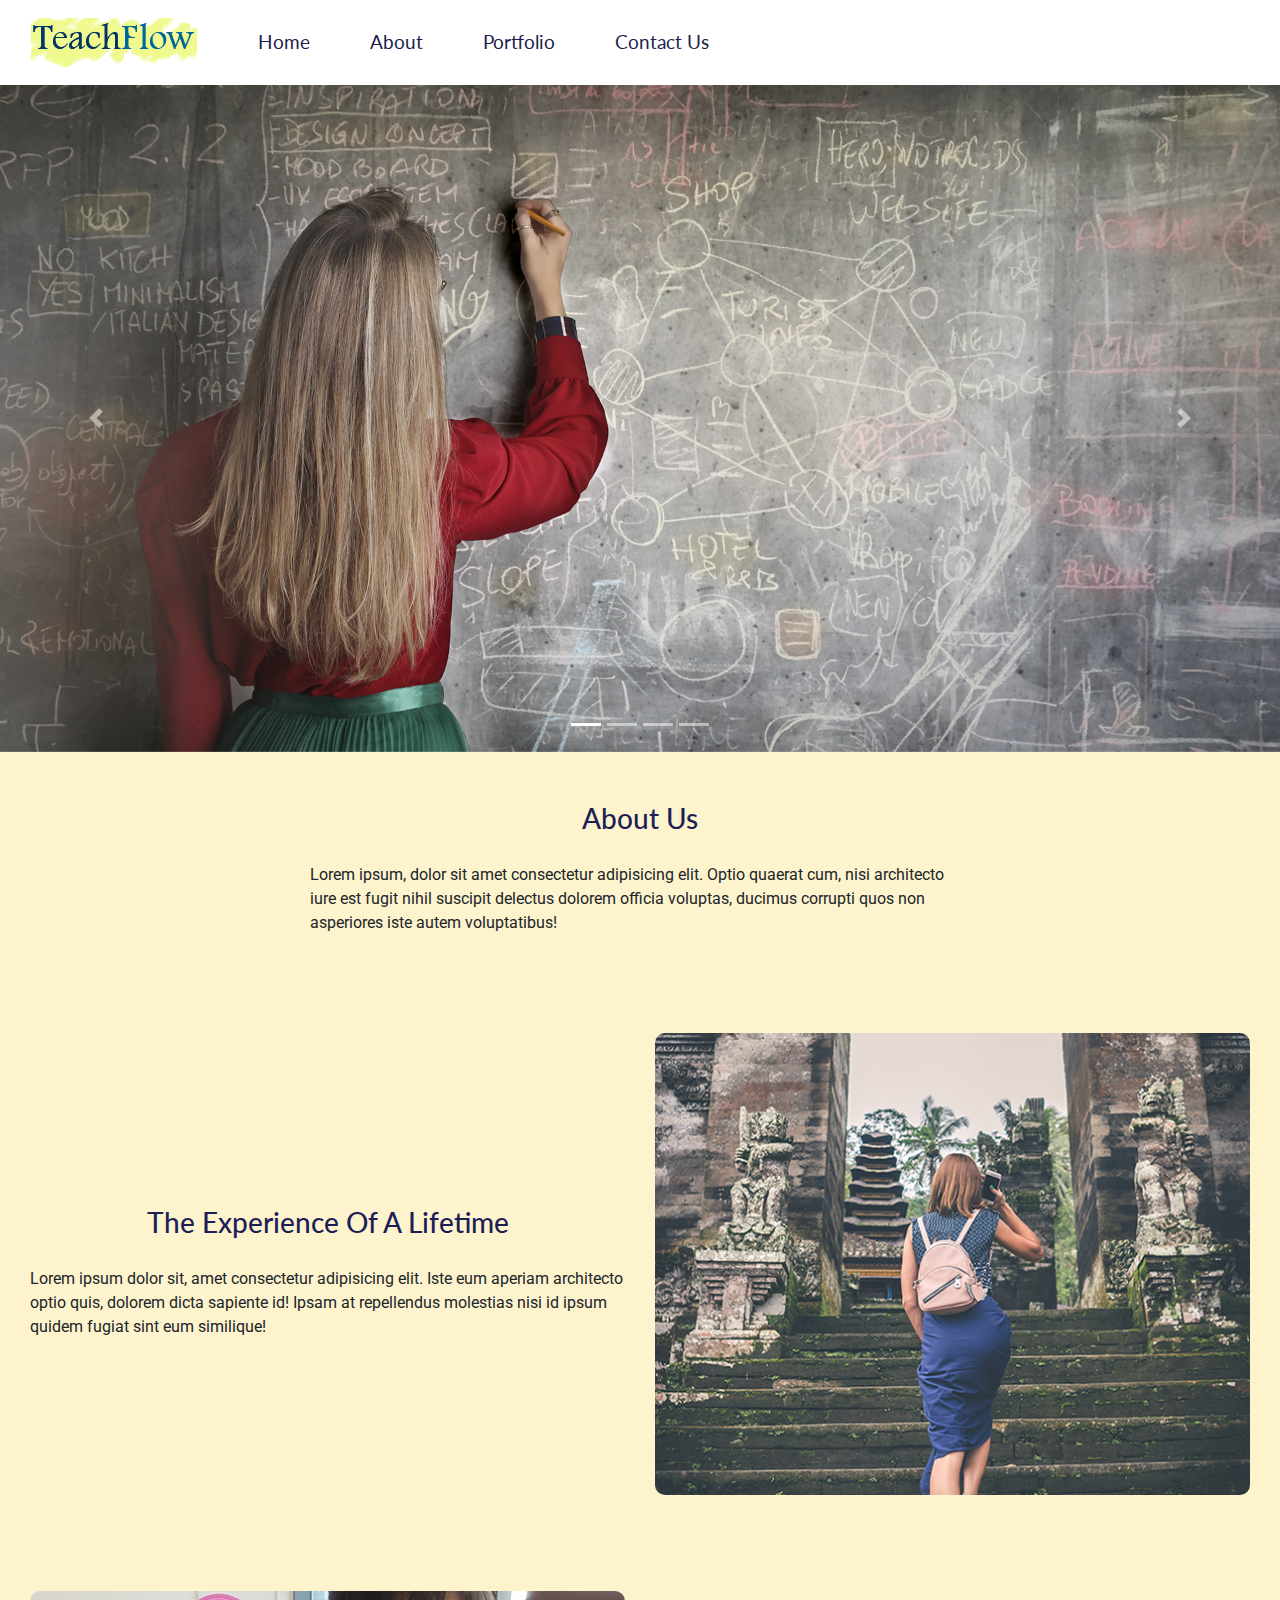
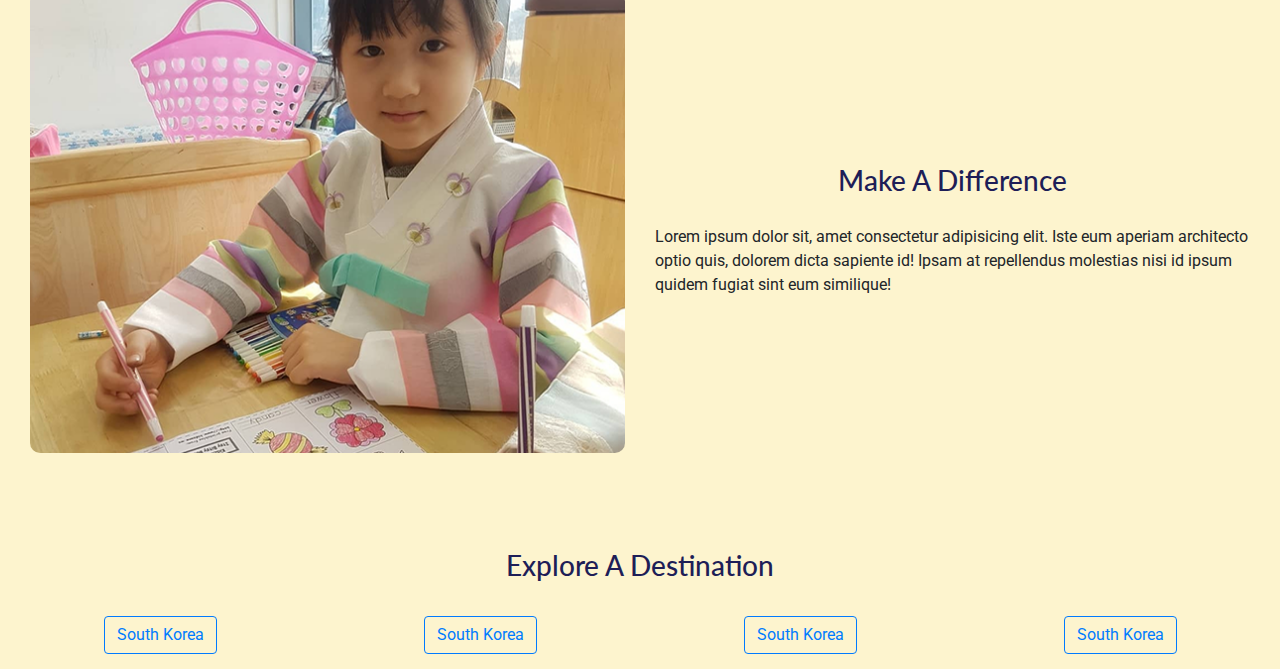
==== index.html @ 0db8d59d "Add explore destination to index.html" ====
<!DOCTYPE html>
<html lang="en">
<head>
    <meta charset="UTF-8">
    <meta name="viewport" content="width=device-width, initial-scale=1.0">
    <title>Document</title> 
    <link rel="stylesheet" href="https://maxcdn.bootstrapcdn.com/bootstrap/4.0.0/css/bootstrap.min.css" integrity="sha384-Gn5384xqQ1aoWXA+058RXPxPg6fy4IWvTNh0E263XmFcJlSAwiGgFAW/dAiS6JXm" crossorigin="anonymous">
    <link rel="stylesheet" href="https://use.fontawesome.com/releases/v5.15.1/css/all.css" integrity="sha384-vp86vTRFVJgpjF9jiIGPEEqYqlDwgyBgEF109VFjmqGmIY/Y4HV4d3Gp2irVfcrp" crossorigin="anonymous">
    <link rel="stylesheet" href="https://maxcdn.bootstrapcdn.com/font-awesome/4.7.0/css/font-awesome.min.css">
    <link rel="stylesheet" href="assets/css/stylesheet.css" type="text/css">
</head>
<body>
    <!-- Home -->
    <header class = "container-fluid nav-container">
            <nav class="navbar navbar-light navbar-expand-sm">
                <a class="navbar-brand" href=".">
                    <img src="assets/logo/logo2.png"  alt="TeachFlow Logo" loading="lazy">
                </a>
                <button class="navbar-toggler" type="button" data-toggle="collapse" data-target="#livinglandscapesnav" aria-controls="livinglandscapesnav" aria-expanded="false" aria-label="Toggle navigation">
                    <span class="navbar-toggler-icon"></span>
                </button>
                <div class="collapse navbar-collapse" id="livinglandscapesnav">
                    <ul class="navbar-nav">
                    <li class="nav-item active">
                        <a class="nav-link" href=".">
                            Home 
                            <span class="sr-only">
                                Home(current)
                            </span>
                        </a>
                    </li>
                    <li class="nav-item">
                        <a class="nav-link" href="about.html">
                            About
                        </a>
                    </li>
                    <li class="nav-item">
                        <a class="nav-link" href="portfolio.html">
                            Portfolio
                        </a>
                    </li>
                    <li class="nav-item">
                        <a class="nav-link" href="contact.html">
                            Contact us
                        </a>
                    </li>
                    </ul>
                </div>
            </nav>
    </header>
    <div class = "about-page">
        <section class = "hero-image">
            <div id="carouselExampleIndicators" class="carousel slide" data-ride="carousel">
                <ol class="carousel-indicators">
                    <li data-target="#carouselExampleIndicators" data-slide-to="0" class="active"></li>
                    <li data-target="#carouselExampleIndicators" data-slide-to="1"></li>
                    <li data-target="#carouselExampleIndicators" data-slide-to="2"></li>
                    <li data-target="#carouselExampleIndicators" data-slide-to="3"></li>
                </ol>
                <div class="carousel-inner">
                    <div class="carousel-item active">
                        <img class="d-block w-100" src="assets/hero-images/a1.png" alt="First slide">
                    </div>
                    <div class="carousel-item">
                        <img class="d-block w-100" src="assets/hero-images/a2.png" alt="Second slide">
                    </div>
                    <div class="carousel-item">
                        <img class="d-block w-100" src="assets/hero-images/a3.png" alt="Third slide">
                    </div>
                    <div class="carousel-item">
                        <img class="d-block w-100" src="assets/hero-images/a4.png" alt="Fourth slide">
                    </div>
                </div>
                <a class="carousel-control-prev" href="#carouselExampleIndicators" role="button" data-slide="prev">
                    <span class="carousel-control-prev-icon" aria-hidden="true"></span>
                    <span class="sr-only">Previous</span>
                </a>
                <a class="carousel-control-next" href="#carouselExampleIndicators" role="button" data-slide="next">
                    <span class="carousel-control-next-icon" aria-hidden="true"></span>
                    <span class="sr-only">Next</span>
                </a>
            </div>
        </section>
        <!-- About -->
        <section class = "container-fluid about-us">
            <div class = "row">
                <div class = "col-12">
                    <h3 class = "heading">About Us</h3>
                </div>
            </div>
            <div class = "row">
                <div class = "col-12">
                    Lorem ipsum, dolor sit amet consectetur adipisicing elit. Optio quaerat cum, nisi 
                    architecto iure est fugit nihil suscipit delectus dolorem officia voluptas, ducimus
                    corrupti quos non asperiores iste autem voluptatibus!
                </div>
            </div>
        </section>

        <section class = "container-fluid about-key-points">
            <div class = "row about-block">
                <div class = "col-12 col-md-6">
                    <h3 class = "heading">The Experience of a Lifetime</h3>
                    <p>Lorem ipsum dolor sit, amet consectetur adipisicing elit. Iste eum aperiam architecto optio quis, 
                        dolorem dicta sapiente id! Ipsam at repellendus molestias nisi id ipsum quidem fugiat sint eum similique!
                    </p>
                </div>
                <div class = "col-12 col-md-6">
                    <img src = "assets/about/pic2.png" class = "about-image" alt = "The experience of a Lifetime">
                </div>
            </div>
            <div class = "row about-block">
                <div class = "col-12 col-md-6">
                    <img src = "assets/about/pic1.png" class = "about-image" alt = "Make a Difference">
                </div>
                <div class = "col-12 col-md-6">
                    <h3 class = "heading">Make a Difference</h3>
                    <p>Lorem ipsum dolor sit, amet consectetur adipisicing elit. Iste eum aperiam architecto optio quis, 
                        dolorem dicta sapiente id! Ipsam at repellendus molestias nisi id ipsum quidem fugiat sint eum similique!
                    </p>
                </div>
            </div>
        </section>

        <section class = "container-fluid destinations">
            <div class = "row">
                <div class = "col-12">
                    <h3 class="heading">Explore a Destination</h3>
                </div>
            </div>
            <div class = "row dest-button-row">
                <div class = "col-6 col-md-3">
                    <button type="button" class="btn btn-outline-primary tf-button">South Korea</button>
                </div>
                <div class = "col-6 col-md-3">
                    <button type="button" class="btn btn-outline-primary tf-button">South Korea</button>
                </div>
                <div class = "col-6 col-md-3">
                    <button type="button" class="btn btn-outline-primary tf-button">South Korea</button>
                </div>
                <div class = "col-6 col-md-3">
                    <button type="button" class="btn btn-outline-primary tf-button">South Korea</button>
                </div>
            </div>
            <div class = "row country-info-container">
                <div class = "col">
                    <h3 class = "destination-heading"></h3>
                </div>
            </div>
            <div class = "country-facts">
                <div class = "row">
                    <div class ="col">

                    </div>
                </div>
            </div>
            <div class = "maps-api">
                <div class = "row">
                    <div class ="col">

                    </div>
                </div>
            </div>

        </section>

        <footer class = "container-fluid footer">
        </footer>
    </div>
    <script src="https://code.jquery.com/jquery-3.2.1.slim.min.js" integrity="sha384-KJ3o2DKtIkvYIK3UENzmM7KCkRr/rE9/Qpg6aAZGJwFDMVNA/GpGFF93hXpG5KkN" crossorigin="anonymous"></script>
    <script src="https://cdnjs.cloudflare.com/ajax/libs/popper.js/1.12.9/umd/popper.min.js" integrity="sha384-ApNbgh9B+Y1QKtv3Rn7W3mgPxhU9K/ScQsAP7hUibX39j7fakFPskvXusvfa0b4Q" crossorigin="anonymous"></script>
    <script src="https://maxcdn.bootstrapcdn.com/bootstrap/4.0.0/js/bootstrap.min.js" integrity="sha384-JZR6Spejh4U02d8jOt6vLEHfe/JQGiRRSQQxSfFWpi1MquVdAyjUar5+76PVCmYl" crossorigin="anonymous"></script>
</body>
</html>
---- assets/css/stylesheet.css ----
/* fonts */
@import url('https://fonts.googleapis.com/css2?family=Lato:wght@300;400;700&family=Roboto:wght@400;500&display=swap');

/* index.html*/
/* nav bar */
body{
    font-family: 'Roboto', sans-serif;
    overflow-x: hidden;
}

h1, h2, h3, h4, h5, h6, 
.navbar .nav-link{
    font-family:'Lato', sans-serif;
    text-transform: capitalize;
    text-align: center;
}

/*navbar */
.nav-container{
    padding:0;
    background-color:white;
}

.navbar li{
    margin: 0px 15px;
}

.navbar-light .navbar-brand,
.navbar-light .navbar-nav .nav-link {
    color:#1D1E4E;
    font-size:19px;
    padding: 10px 15px;
}

.navbar-light .navbar-brand,
.navbar-light .navbar-nav .nav-link:hover{
    color:#2F3180;
    padding: 10px 15px;
} /*incorportate brand purple colour for hover nav elements*/


.navbar-light .navbar-nav .active>.nav-link{
    color: #1D1E4E;
}


@media(min-width:1300px){
    .navbar{
        position: relative;
    }
    .navbar-brand{
        position:absolute;
        left: 50%;
        top: 50%;
        transform: translate(-50%, -50%);
    } /*switch brand logo position in nav bar from left to middle on larger screen sizes*/
}

/* hero image */

/*about us */
.heading{
    margin: 0 auto 1.75rem;
    text-align: center;
    color:#1e1e57;
}

.about-us{
    width:90%;
    max-width:41.25rem;
    padding: 50px 0px;
}

.about-image{
    border-radius: 10px;
    width:100%;
    margin: 0 auto 2rem;
}

.about-block{
    margin: 3rem auto 4rem;
    align-items: center;
}

.about-page{
    background-color: #fdf4ce;
}

.tf-button{
    margin:5px;
}

.dest-button-row{
    text-align:center;
}
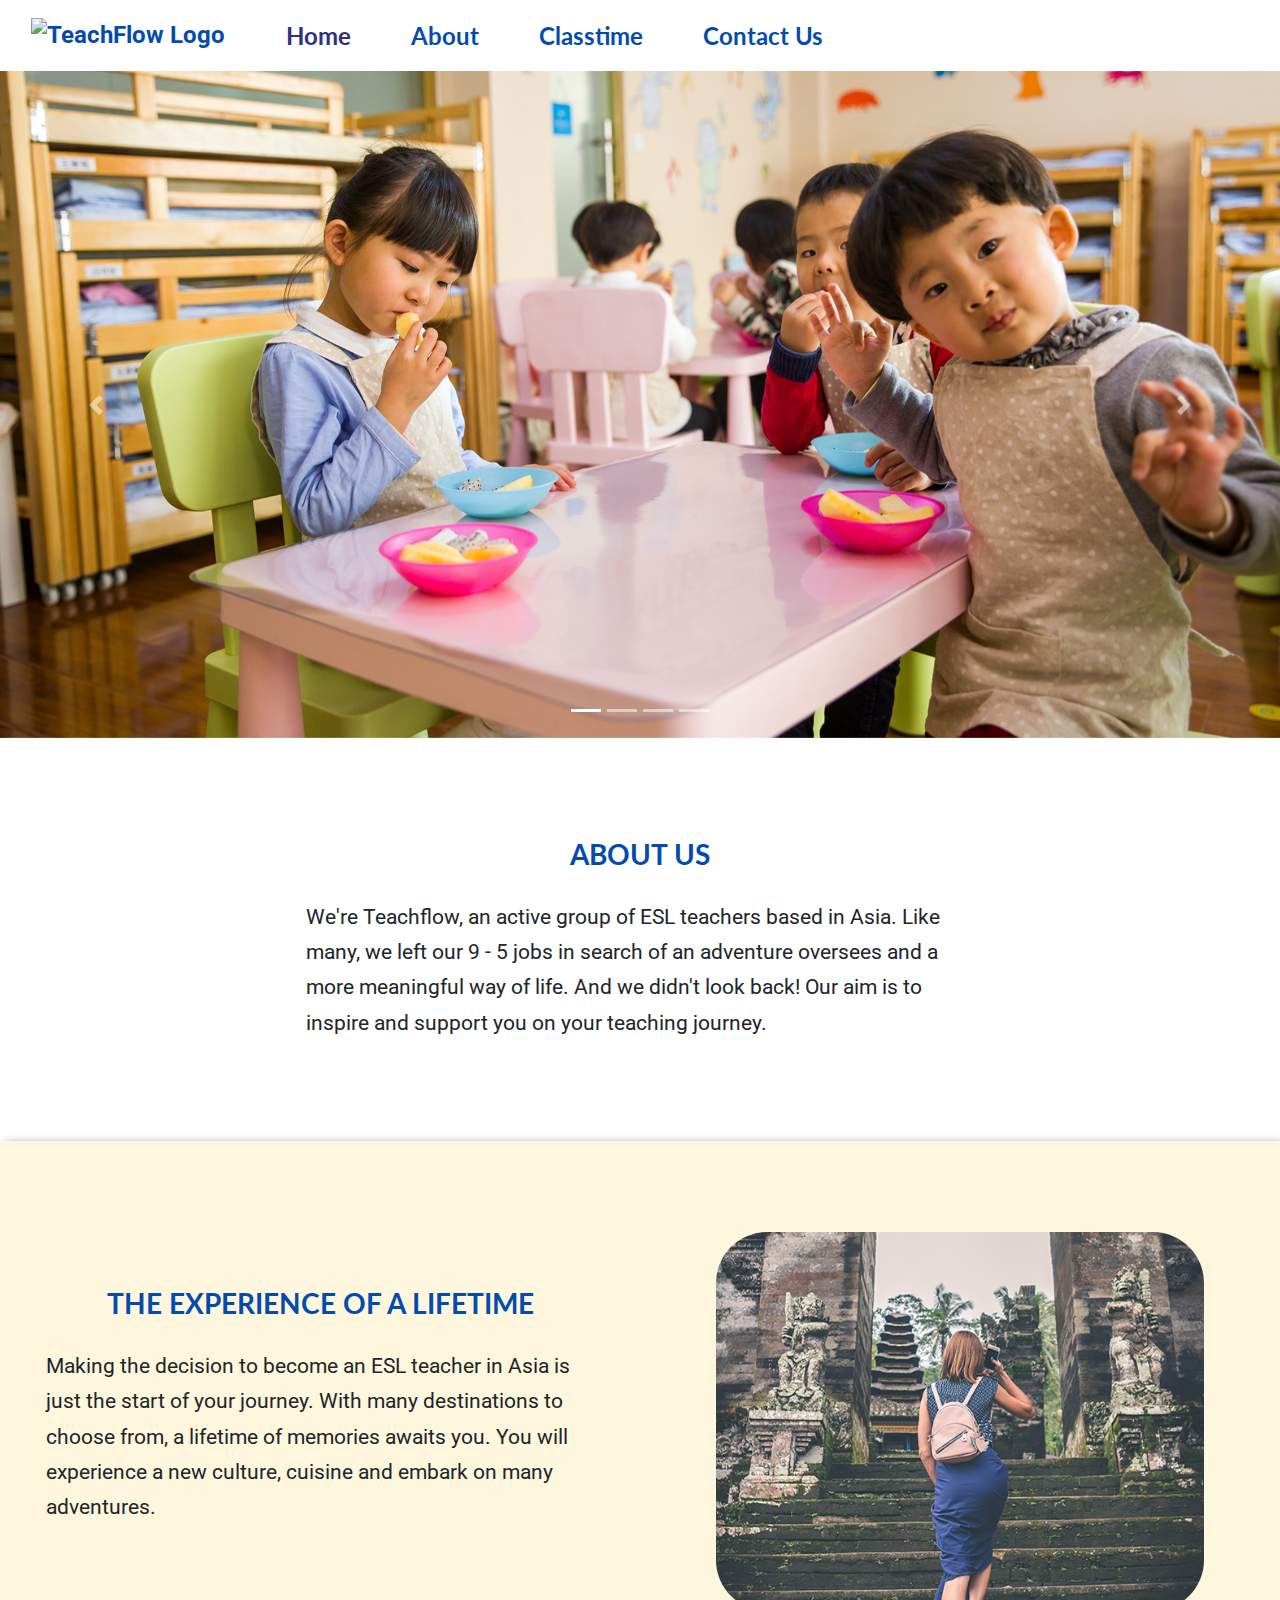
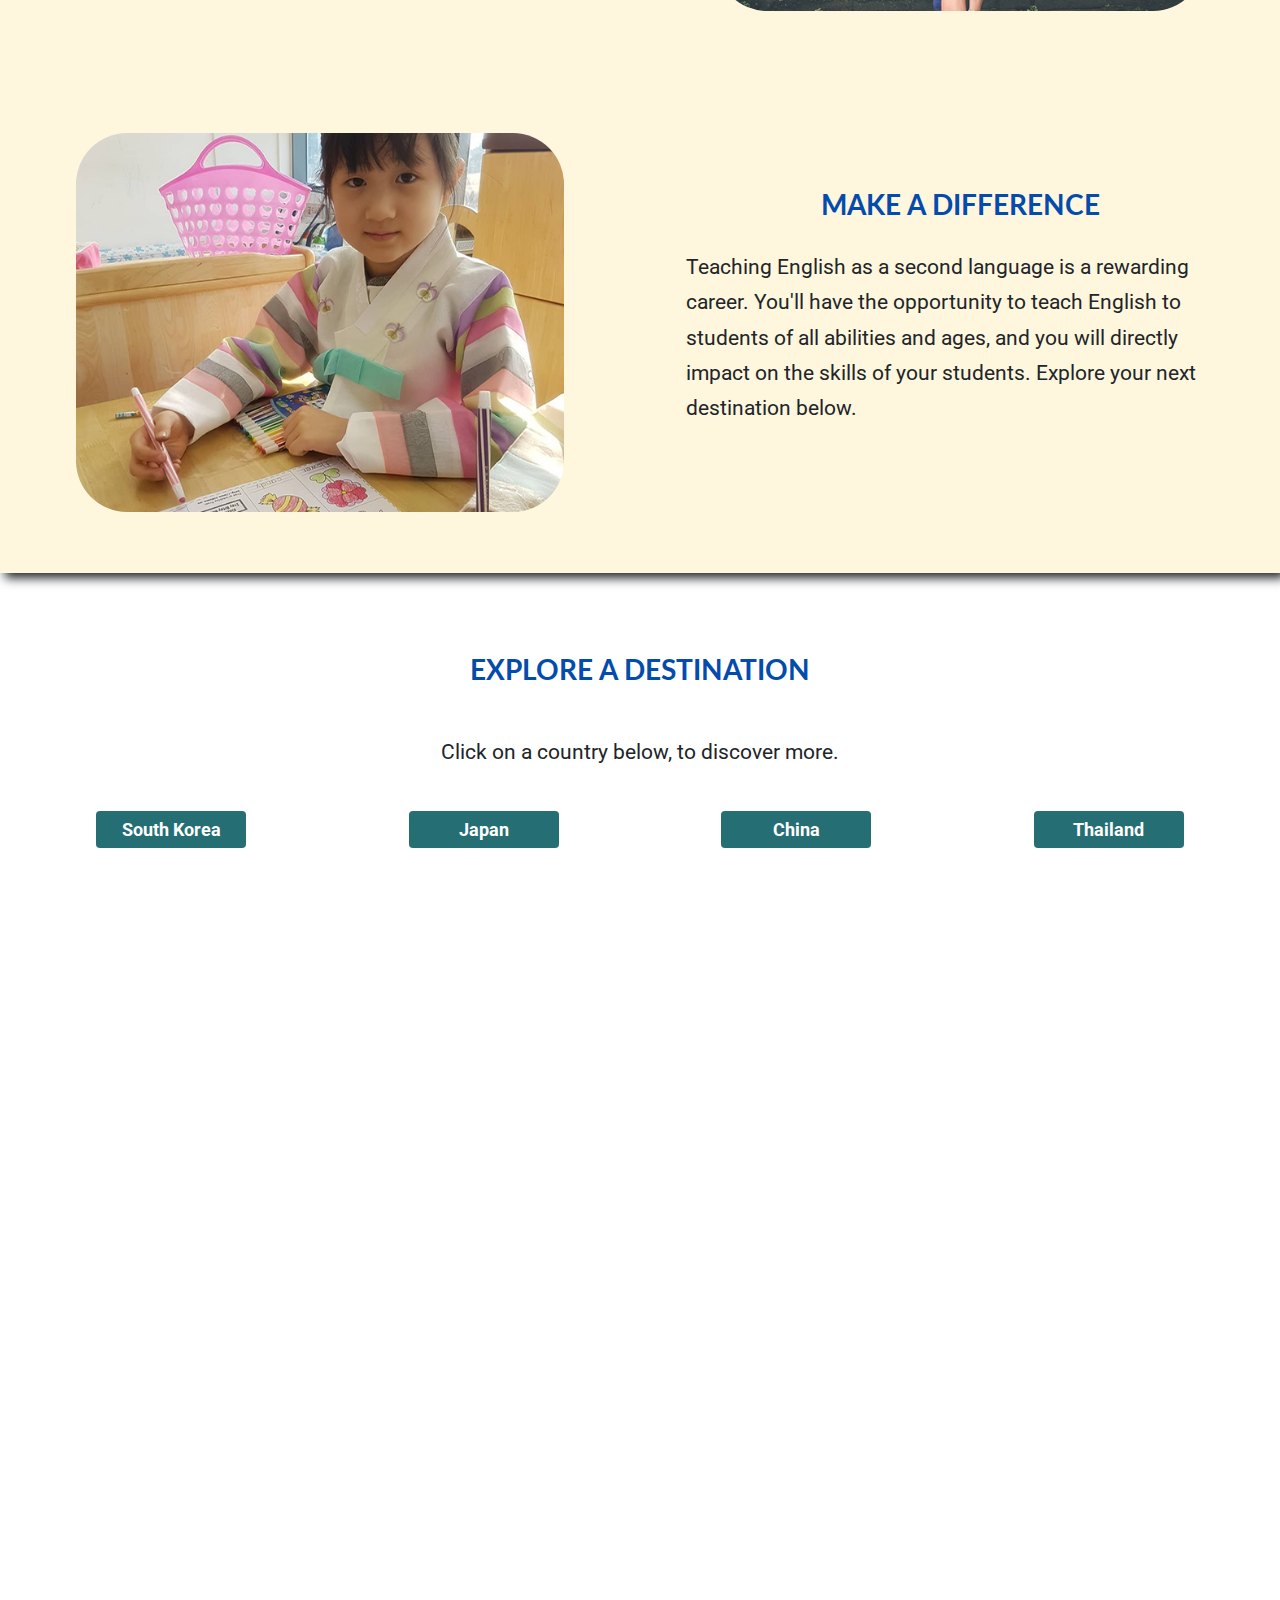
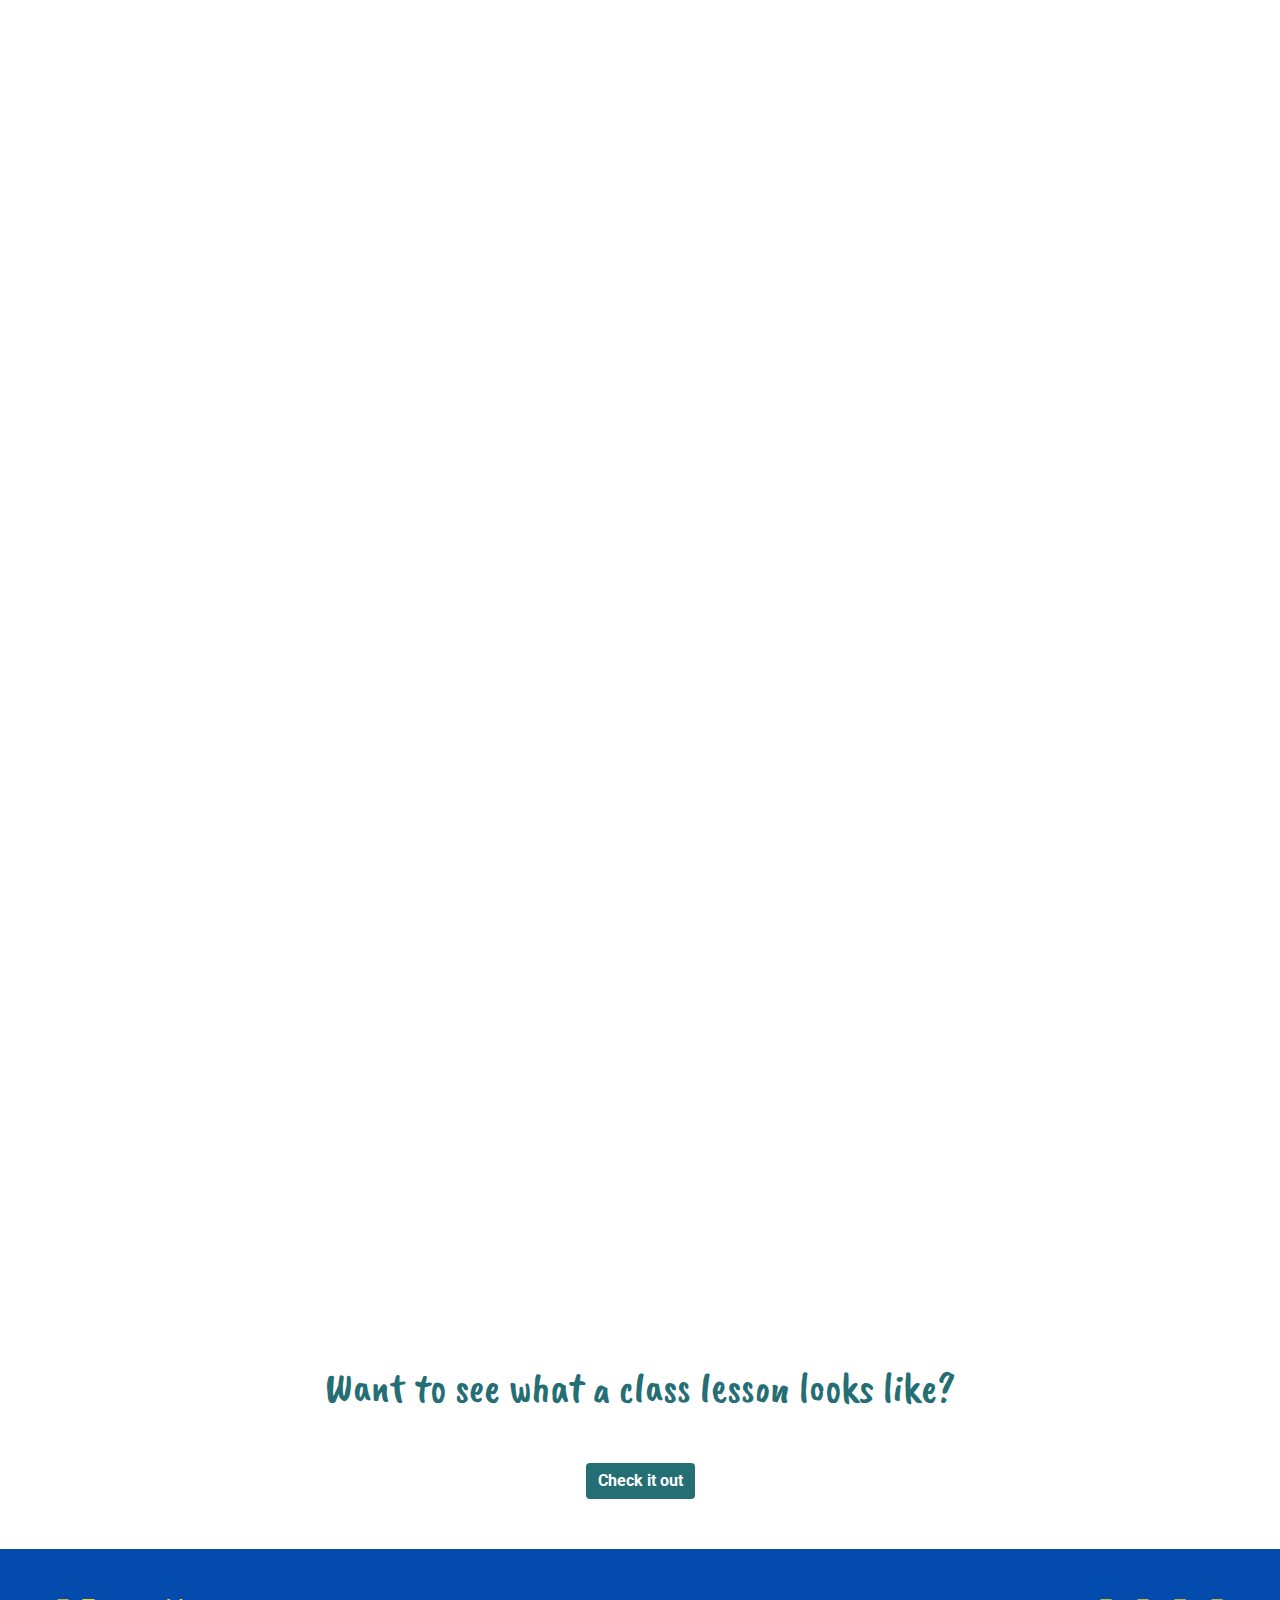
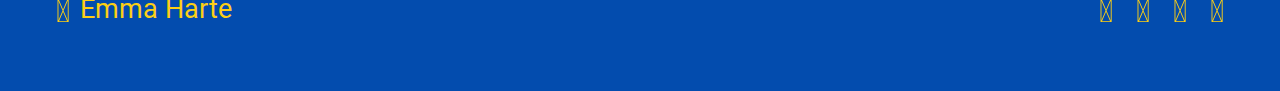
==== commit 56884949: "Organise CSS, proof read code on all pages" ====
--- a/index.html
+++ b/index.html
@@ -3,23 +3,32 @@
 <head>
     <meta charset="UTF-8">
     <meta name="viewport" content="width=device-width, initial-scale=1.0">
-    <title>Document</title> 
-    <link rel="stylesheet" href="https://maxcdn.bootstrapcdn.com/bootstrap/4.0.0/css/bootstrap.min.css" integrity="sha384-Gn5384xqQ1aoWXA+058RXPxPg6fy4IWvTNh0E263XmFcJlSAwiGgFAW/dAiS6JXm" crossorigin="anonymous">
+    <title>TeachFlow</title> 
+    <!-- font awesome-->
     <link rel="stylesheet" href="https://use.fontawesome.com/releases/v5.15.1/css/all.css" integrity="sha384-vp86vTRFVJgpjF9jiIGPEEqYqlDwgyBgEF109VFjmqGmIY/Y4HV4d3Gp2irVfcrp" crossorigin="anonymous">
-    <link rel="stylesheet" href="https://maxcdn.bootstrapcdn.com/font-awesome/4.7.0/css/font-awesome.min.css">
-    <link rel="stylesheet" href="assets/css/stylesheet.css" type="text/css">
+
+    <!--bootstrap-->
+    <link rel="stylesheet" href="https://maxcdn.bootstrapcdn.com/bootstrap/4.2.1/css/bootstrap.min.css" type="text/css" />
+    <link rel="stylesheet" href="https://maxcdn.bootstrapcdn.com/font-awesome/4.7.0/css/font-awesome.min.css" type="text/css" />
+     
+    <!-- leaflet maps-->
+    <link rel="stylesheet" href="https://unpkg.com/leaflet@1.3.4/dist/leaflet.css" integrity="sha512-puBpdR0798OZvTTbP4A8Ix/l+A4dHDD0DGqYW6RQ+9jxkRFclaxxQb/SJAWZfWAkuyeQUytO7+7N4QKrDh+drA==" crossorigin=""/>
+    <script src="https://unpkg.com/leaflet@1.3.4/dist/leaflet.js" integrity="sha512-nMMmRyTVoLYqjP9hrbed9S+FzjZHW5gY1TWCHA5ckwXZBadntCNs8kEqAWdrb9O7rxbCaA4lKTIWjDXZxflOcA==" crossorigin=""></script>
+
+    <!-- css files-->
+    <link rel="stylesheet" href="assets/css/stylesheet.css">
 </head>
 <body>
     <!-- Home -->
     <header class = "container-fluid nav-container">
-            <nav class="navbar navbar-light navbar-expand-sm">
+            <nav class="navbar navbar-light navbar-expand-lg">
                 <a class="navbar-brand" href=".">
-                    <img src="assets/logo/logo2.png"  alt="TeachFlow Logo" loading="lazy">
-                </a>
-                <button class="navbar-toggler" type="button" data-toggle="collapse" data-target="#livinglandscapesnav" aria-controls="livinglandscapesnav" aria-expanded="false" aria-label="Toggle navigation">
+                    <img src="assets/logo/TeachFlow.png"  alt="TeachFlow Logo" loading="lazy">
+                </a>
+                <button class="navbar-toggler" type="button" data-toggle="collapse" data-target="#teachflownav" aria-controls="teachflownav" aria-expanded="false" aria-label="Toggle navigation">
                     <span class="navbar-toggler-icon"></span>
                 </button>
-                <div class="collapse navbar-collapse" id="livinglandscapesnav">
+                <div class="collapse navbar-collapse" id="teachflownav">
                     <ul class="navbar-nav">
                     <li class="nav-item active">
                         <a class="nav-link" href=".">
@@ -30,13 +39,13 @@
                         </a>
                     </li>
                     <li class="nav-item">
-                        <a class="nav-link" href="about.html">
+                        <a class="nav-link" a href="#about">
                             About
                         </a>
                     </li>
                     <li class="nav-item">
-                        <a class="nav-link" href="portfolio.html">
-                            Portfolio
+                        <a class="nav-link" href="game.html">
+                            Classtime
                         </a>
                     </li>
                     <li class="nav-item">
@@ -48,127 +57,228 @@
                 </div>
             </nav>
     </header>
-    <div class = "about-page">
-        <section class = "hero-image">
-            <div id="carouselExampleIndicators" class="carousel slide" data-ride="carousel">
+    
+    <!-- hero image carousel-->
+    <section class = "hero-image-home">
+            <div id="carouselIndicators" class="carousel slide" data-ride="carousel">
                 <ol class="carousel-indicators">
-                    <li data-target="#carouselExampleIndicators" data-slide-to="0" class="active"></li>
-                    <li data-target="#carouselExampleIndicators" data-slide-to="1"></li>
-                    <li data-target="#carouselExampleIndicators" data-slide-to="2"></li>
-                    <li data-target="#carouselExampleIndicators" data-slide-to="3"></li>
+                    <li data-target="#carouseleIndicators" data-slide-to="0" class="active"></li>
+                    <li data-target="#carouselIndicators" data-slide-to="1"></li>
+                    <li data-target="#carouselIndicators" data-slide-to="2"></li>
+                    <li data-target="#carouselIndicators" data-slide-to="3"></li>
                 </ol>
                 <div class="carousel-inner">
                     <div class="carousel-item active">
-                        <img class="d-block w-100" src="assets/hero-images/a1.png" alt="First slide">
+                        <img class="d-block w-100" src="assets/hero-images/a3.png" alt="First slide children in a classroom">
                     </div>
                     <div class="carousel-item">
-                        <img class="d-block w-100" src="assets/hero-images/a2.png" alt="Second slide">
+                        <img class="d-block w-100" src="assets/hero-images/a2.png" alt="Second slide, school children running outside">
                     </div>
                     <div class="carousel-item">
-                        <img class="d-block w-100" src="assets/hero-images/a3.png" alt="Third slide">
+                        <img class="d-block w-100" src="assets/hero-images/a1.png" alt="Third slide, teacher writing on blackboard">
                     </div>
                     <div class="carousel-item">
-                        <img class="d-block w-100" src="assets/hero-images/a4.png" alt="Fourth slide">
-                    </div>
-                </div>
-                <a class="carousel-control-prev" href="#carouselExampleIndicators" role="button" data-slide="prev">
+                        <img class="d-block w-100" src="assets/hero-images/a4.png" alt="Fourth slide, child outside looking to sky">
+                    </div>
+                </div>
+                <a class="carousel-control-prev" href="#carouselIndicators" role="button" data-slide="prev">
                     <span class="carousel-control-prev-icon" aria-hidden="true"></span>
-                    <span class="sr-only">Previous</span>
-                </a>
-                <a class="carousel-control-next" href="#carouselExampleIndicators" role="button" data-slide="next">
+                    <span class="sr-only">
+                        revious
+                    </span>
+                </a>
+                <a class="carousel-control-next" href="#carouselIndicators" role="button" data-slide="next">
                     <span class="carousel-control-next-icon" aria-hidden="true"></span>
-                    <span class="sr-only">Next</span>
-                </a>
-            </div>
-        </section>
-        <!-- About -->
-        <section class = "container-fluid about-us">
-            <div class = "row">
-                <div class = "col-12">
-                    <h3 class = "heading">About Us</h3>
-                </div>
-            </div>
-            <div class = "row">
-                <div class = "col-12">
-                    Lorem ipsum, dolor sit amet consectetur adipisicing elit. Optio quaerat cum, nisi 
-                    architecto iure est fugit nihil suscipit delectus dolorem officia voluptas, ducimus
-                    corrupti quos non asperiores iste autem voluptatibus!
-                </div>
-            </div>
-        </section>
-
-        <section class = "container-fluid about-key-points">
+                    <span class="sr-only">
+                        Next
+                    </span>
+                </a>
+            </div>
+    </section>
+
+    <!-- About page (linked in nav)-->
+    <section class = "container-fluid about-us" id="about">
+            <div class = "row">
+                <div class = "col-12">
+                    <h3 class = "heading">
+                        About Us
+                    </h3>
+                </div>
+            </div>
+            <div class = "row">
+                <div class = "col-12">
+                    We're Teachflow, an active group of ESL teachers based in Asia. 
+                    Like many, we left our 9 - 5 jobs in search of an adventure oversees and a more meaningful way of life. 
+                    And we didn't look back! 
+                    Our aim is to inspire and support you on your teaching journey. 
+                </div>
+            </div>
+    </section>
+
+    <!-- about key points (2, each containing an img & content block)-->
+    <section class = "container-fluid about-key-points">
+            <div class = "row about-block first-block">
+                <div class = "col-12 col-lg-6">
+                    <h3 class = "heading">
+                        The Experience of a Lifetime
+                    </h3>
+                    <p class = "about-para"> 
+                        Making the decision to become an ESL teacher in Asia is just the start of your journey. 
+                        With many destinations to choose from, a lifetime of memories awaits you.
+                        You will experience a new culture, cuisine and embark on many adventures.
+                    </p>
+                </div>
+                <div class = "col-12 col-lg-6 img-wrapper">
+                    <img src = "assets/about/pic2.png" class = "about-image" alt = "Woman walking up a temple path">
+                </div>
+            </div>
             <div class = "row about-block">
-                <div class = "col-12 col-md-6">
-                    <h3 class = "heading">The Experience of a Lifetime</h3>
-                    <p>Lorem ipsum dolor sit, amet consectetur adipisicing elit. Iste eum aperiam architecto optio quis, 
-                        dolorem dicta sapiente id! Ipsam at repellendus molestias nisi id ipsum quidem fugiat sint eum similique!
+                <div class = "col-12 col-lg-6">
+                    <img src = "assets/about/pic1.png" class = "about-image"  alt = "Child in Classroom">
+                </div>
+                <div class = "col-12 col-lg-6">
+                    <h3 class = "heading">
+                        Make a Difference
+                    </h3>
+                    <p class = "about-para">
+                        Teaching English as a second language is a rewarding career.
+                        You'll have the opportunity to teach English to students of all abilities and ages,
+                        and you will directly impact on the skills of your students.  
+                        Explore your next destination below. 
                     </p>
                 </div>
-                <div class = "col-12 col-md-6">
-                    <img src = "assets/about/pic2.png" class = "about-image" alt = "The experience of a Lifetime">
-                </div>
-            </div>
-            <div class = "row about-block">
-                <div class = "col-12 col-md-6">
-                    <img src = "assets/about/pic1.png" class = "about-image" alt = "Make a Difference">
-                </div>
-                <div class = "col-12 col-md-6">
-                    <h3 class = "heading">Make a Difference</h3>
-                    <p>Lorem ipsum dolor sit, amet consectetur adipisicing elit. Iste eum aperiam architecto optio quis, 
-                        dolorem dicta sapiente id! Ipsam at repellendus molestias nisi id ipsum quidem fugiat sint eum similique!
+            </div>
+    </section>
+
+    <!-- destinations section-->
+    <section class = "container-fluid destinations-container">
+            <div class = "row">
+                <div class = "col-12">
+                    <h3 class="heading">
+                        Explore a Destination
+                    </h3>
+                    <p class = "text-center">
+                        Click on a country below, to discover more.
                     </p>
                 </div>
             </div>
-        </section>
-
-        <section class = "container-fluid destinations">
-            <div class = "row">
-                <div class = "col-12">
-                    <h3 class="heading">Explore a Destination</h3>
-                </div>
-            </div>
-            <div class = "row dest-button-row">
-                <div class = "col-6 col-md-3">
-                    <button type="button" class="btn btn-outline-primary tf-button">South Korea</button>
-                </div>
-                <div class = "col-6 col-md-3">
-                    <button type="button" class="btn btn-outline-primary tf-button">South Korea</button>
-                </div>
-                <div class = "col-6 col-md-3">
-                    <button type="button" class="btn btn-outline-primary tf-button">South Korea</button>
-                </div>
-                <div class = "col-6 col-md-3">
-                    <button type="button" class="btn btn-outline-primary tf-button">South Korea</button>
-                </div>
-            </div>
-            <div class = "row country-info-container">
-                <div class = "col">
-                    <h3 class = "destination-heading"></h3>
-                </div>
-            </div>
-            <div class = "country-facts">
-                <div class = "row">
-                    <div class ="col">
-
-                    </div>
-                </div>
-            </div>
-            <div class = "maps-api">
-                <div class = "row">
-                    <div class ="col">
-
-                    </div>
-                </div>
-            </div>
-
-        </section>
-
-        <footer class = "container-fluid footer">
-        </footer>
-    </div>
-    <script src="https://code.jquery.com/jquery-3.2.1.slim.min.js" integrity="sha384-KJ3o2DKtIkvYIK3UENzmM7KCkRr/rE9/Qpg6aAZGJwFDMVNA/GpGFF93hXpG5KkN" crossorigin="anonymous"></script>
-    <script src="https://cdnjs.cloudflare.com/ajax/libs/popper.js/1.12.9/umd/popper.min.js" integrity="sha384-ApNbgh9B+Y1QKtv3Rn7W3mgPxhU9K/ScQsAP7hUibX39j7fakFPskvXusvfa0b4Q" crossorigin="anonymous"></script>
-    <script src="https://maxcdn.bootstrapcdn.com/bootstrap/4.0.0/js/bootstrap.min.js" integrity="sha384-JZR6Spejh4U02d8jOt6vLEHfe/JQGiRRSQQxSfFWpi1MquVdAyjUar5+76PVCmYl" crossorigin="anonymous"></script>
+        <!-- map-->
+        <div class = "row dest-button-row">
+            <div class = "col-6 col-md-3">
+                <button class="btn btn-outline-primary tfbutton button-color" onclick="openPage('SouthKorea', this)" id="defaultOpen">South Korea</button>
+            </div>
+            <div class = "col-6 col-md-3">
+                <button class="btn btn-outline-primary tfbutton button-color" onclick="openPage('Japan', this)">Japan</button>
+            </div>
+            <div class = "col-6 col-md-3">
+                <button class="btn btn-outline-primary tfbutton button-color" onclick="openPage('China', this)">China</button>
+            </div>
+            <div class = "col-6 col-md-3">
+                <button class="btn btn-outline-primary tfbutton button-color" onclick="openPage('Thailand', this)">Thailand</button>
+            </div>
+        </div>
+    </section> 
+
+    <!-- map section-->
+    <section class = "map-section">
+        <div id="SouthKorea" class="countrymap">
+            <div id="mapSouthKorea" class="map"></div>
+            <div id="infoSouthKorea" class="info"></div>
+        </div>
+        <div id="Japan" class="countrymap">
+            <div id="mapJapan" class="map"></div>
+            <div id="infoJapan" class="info"></div>
+        </div>
+        <div id="China" class="countrymap">
+            <div id="mapChina" class="map"></div>
+            <div id="infoChina" class="info"></div>
+        </div>
+        <div id="Thailand" class="countrymap">
+            <div id= "mapThailand" class="map"></div>
+            <div id="infoThailand" class="info"></div>
+        </div>
+    </section>
+
+    <!-- class lesson section-->
+    <section class = "container-fluid class-lesson-section">
+            <div class = "row">
+                <div class = "col-12">
+                        <p class = "special-text">
+                            Want to see what a class lesson looks like?
+                        </p>
+                        <button class="btn btn-outline-primary button-color">
+                            <a href="game.html" rel="noopener">
+                                Check it out 
+                            </a>
+                        </button>
+                </div> 
+            </div>
+    </section>
+
+    <!-- footer section-->
+    <footer class = "container-fluid footer-container">
+        <div class = "row">
+            <div class = "copyright col-6">
+                <a href="https://github.com/emmahartedev" target="_blank" rel="noopener">
+                    <i class="fab fa-github ticon hvr-grow" aria-hidden="true">
+                    </i>
+                    <span class="sr-only">
+                        Github Icon
+                    </span>
+                </a>
+                <span> 
+                    Emma Harte
+                </span>
+            </div>
+            <div class = "social-links col-6">
+                <ul class= "list-inline">
+                    <li  class="list-inline-item">
+                        <a href="https://facebook.com/" target="_blank" rel="noopener">
+                            <i class="fab fa-facebook-f ticon hvr-grow" aria-hidden="true">
+                            </i>
+                            <span class="sr-only"
+                                >Facebook Icon
+                            </span>
+                        </a>
+                    </li>
+                    <li class="list-inline-item">
+                        <a href="https://instagram.com/" target="_blank" rel="noopener">
+                            <i class="fab fa-instagram ticon hvr-grow" aria-hidden="true">
+                            </i>
+                            <span class="sr-only">
+                                Instagram Icon
+                            </span>
+                        </a>
+                    </li>
+                    <li class="list-inline-item">
+                        <a href="https://twitter.com/" class="list-inline-item" target="_blank" rel="noopener">
+                            <i class="fab fa-twitter ticon hvr-grow" aria-hidden="true">
+                            </i>
+                            <span class="sr-only">
+                                Twitter Icon
+                            </span>
+                        </a>
+                    </li>
+                    <li class="list-inline-item">
+                        <a href="https://www.youtube.com/" class="list-inline-item" target="_blank" rel="noopener">
+                            <i class="fab fa-youtube ticon hvr-grow" aria-hidden="true">
+                            </i>
+                            <span class="sr-only">
+                                Youtube Icon
+                            </span>
+                        </a>
+                    </li>
+                </ul>
+            </div>
+        </div>
+    </footer>
+
+    <!-- scripts: js for bootstrap-->
+    <script src="https://code.jquery.com/jquery-3.3.1.slim.min.js" integrity="sha384-q8i/X+965DzO0rT7abK41JStQIAqVgRVzpbzo5smXKp4YfRvH+8abtTE1Pi6jizo" crossorigin="anonymous"></script>
+    <script src="https://cdnjs.cloudflare.com/ajax/libs/popper.js/1.14.7/umd/popper.min.js" integrity="sha384-UO2eT0CpHqdSJQ6hJty5KVphtPhzWj9WO1clHTMGa3JDZwrnQq4sF86dIHNDz0W1" crossorigin="anonymous"></script>
+    <script src="https://stackpath.bootstrapcdn.com/bootstrap/4.3.1/js/bootstrap.min.js" integrity="sha384-JjSmVgyd0p3pXB1rRibZUAYoIIy6OrQ6VrjIEaFf/nJGzIxFDsf4x0xIM+B07jRM" crossorigin="anonymous"></script>
+    
+    <!-- maps.js-->
+    <script src="assets/js/maps.js" type="text/javascript"></script>
 </body>
 </html>--- a/assets/css/stylesheet.css
+++ b/assets/css/stylesheet.css
@@ -1,11 +1,51 @@
-/* fonts */
-@import url('https://fonts.googleapis.com/css2?family=Lato:wght@300;400;700&family=Roboto:wght@400;500&display=swap');
-
-/* index.html*/
-/* nav bar */
+/* fonts and general styling*/
+@import url('https://fonts.googleapis.com/css2?family=Lato:wght@300;400;700&family=Roboto:wght@400;500&family=Caveat+Brush&display=swap');
+
 body{
     font-family: 'Roboto', sans-serif;
     overflow-x: hidden;
+    line-height: 170%;
+    font-size:1.3rem;
+    background-image:url("/assets/hero-images/bk.png");
+    background-size: contain;
+}
+
+/*
+body, html {
+    height: 100%;
+    margin: 0;
+}
+
+.info-text{
+    text-align: center;
+}
+
+ media queries forgame section on mobile
+@media screen and (max-width: 600px) {
+  .game-container {
+    width: 100%;
+  }
+
+  .tile-container {
+    width: 100%;
+    height: 100%;
+  }
+}
+*/
+
+.text-center{
+    text-align: center;
+    padding:20px;
+}
+
+.heading{
+    margin: 0 auto 1.75rem;
+    text-align: center;
+    color:#034cae;
+    font-weight: 700;
+    font-family:'Lato', sans-serif;
+    text-transform: uppercase;
+    background-color: transparent;
 }
 
 h1, h2, h3, h4, h5, h6, 
@@ -15,6 +55,94 @@
     text-align: center;
 }
 
+/* General rules */
+.hidden {
+    display: none!important;
+}
+
+.unclickable {
+    pointer-events: none;
+}
+
+/* general button styling */
+.button-color{
+    background-color: #246e74;
+    color: white;
+    font-weight: bold;
+    border: none;
+    box-shadow: none;
+}
+
+.button-color:hover,
+.button-color:focus,
+.button-color:active{
+    background-color: #034cae;
+    color:white;
+}
+
+/* instructions button*/
+.instruct-btn{
+    margin: 10px;
+    display:block;
+    margin: 0 auto;
+}
+
+/* game button (colours reversed) */
+.game-button-color {
+    background-color: #034cae;
+    color:white;
+}
+
+.game-button-color:hover,
+.game-button-color:focus,
+.game-button-color:active {
+    background-color: #246e74;
+}
+
+
+.start-button {
+    display: inline-block;
+    height:38px;
+    padding: 0 30px;
+    text-align: center;
+    font-size:14px;
+    font-weight:bold;
+    cursor: pointer;
+}
+
+/*icons*/
+.ticon{
+    font-size: 2rem;
+    color: #fccf14;
+    margin:5px;
+}
+
+/* Grow hover effect */
+/* https://ianlunn.github.io/Hover/ */
+.hvr-grow {
+    display: inline-block;
+    vertical-align: middle;
+    transform: translateZ(0);
+    box-shadow: 0 0 1px rgba(0, 0, 0, 0);
+    backface-visibility: hidden;
+    -moz-osx-font-smoothing: grayscale;
+    transition-duration: 0.3s;
+    transition-property: transform;
+}
+
+.hvr-grow:hover,
+.hvr-grow:focus,
+.hvr-grow:active {
+    transform: scale(1.1);
+}
+
+/* image styling*/
+img {
+    border-style: none;
+    margin: 0 auto;
+    display: block;
+}
+
 /*navbar */
 .nav-container{
     padding:0;
@@ -27,69 +155,411 @@
 
 .navbar-light .navbar-brand,
 .navbar-light .navbar-nav .nav-link {
-    color:#1D1E4E;
-    font-size:19px;
+    font-size:24px;
     padding: 10px 15px;
-}
-
-.navbar-light .navbar-brand,
-.navbar-light .navbar-nav .nav-link:hover{
+    text-transform: capitalize;
+    color: #034cae;
+    font-weight: bold;
+}
+
+/* active & hover link */
+.navbar-light .navbar-nav .nav-link:hover,
+.navbar-light .navbar-nav .active>.nav-link {
     color:#2F3180;
-    padding: 10px 15px;
-} /*incorportate brand purple colour for hover nav elements*/
-
-
-.navbar-light .navbar-nav .active>.nav-link{
-    color: #1D1E4E;
-}
-
-
-@media(min-width:1300px){
-    .navbar{
-        position: relative;
-    }
-    .navbar-brand{
-        position:absolute;
-        left: 50%;
-        top: 50%;
-        transform: translate(-50%, -50%);
-    } /*switch brand logo position in nav bar from left to middle on larger screen sizes*/
-}
-
-/* hero image */
-
-/*about us */
-.heading{
-    margin: 0 auto 1.75rem;
-    text-align: center;
-    color:#1e1e57;
-}
-
+} 
+
+/* special text at end of page */
+.special-text {
+    font-family: 'Caveat Brush', cursive;
+    font-size: 200%;
+    line-height: 120%;
+    color: #246e74;
+    margin-bottom: 50px;
+}
+
+.class-lesson-section {
+    text-align: center;
+    padding: 50px;
+}
+
+/*----------------------------------- about us page -----------------------------------*/
+
+/* first section */
 .about-us{
-    width:90%;
-    max-width:41.25rem;
-    padding: 50px 0px;
-}
-
-.about-image{
-    border-radius: 10px;
+    padding: 50px;
+    background-color: white;
+    margin-top:50px;
+    width:60%;
+
+}
+
+/* second section block */
+.about-key-points{
+    margin:50px 0px;
+    box-shadow: 5px 5px 10px;
+    padding:0;
+}
+
+.about-image{ /*2 images in the second section */
+    border-radius: 7rem;
     width:100%;
-    margin: 0 auto 2rem;
-}
-
-.about-block{
-    margin: 3rem auto 4rem;
+    padding:10%;
+}
+
+/* image and content wrapper */
+.about-block{ 
+    margin: auto 0;
     align-items: center;
-}
-
-.about-page{
-    background-color: #fdf4ce;
-}
-
-.tf-button{
+    background-color: rgba(253,244,206,0.7);
+}
+
+/* image and content of first block */
+.first-block{
+    padding-top:30px;
+}
+
+
+/*destinations container */
+.destinations-container {
+    padding:30px;
+    background-color: white;
+    margin-bottom: 30px;
+}
+
+/* map */
+            
+/* Style tab links */
+.tfbutton {
+    padding: 5px;
+    font-size: 18px;
+    width: 150px;
     margin:5px;
 }
+
 
 .dest-button-row{
     text-align:center;
+}
+
+/* Style the map */
+
+/* map and info block*/
+.countrymap {
+    background-color: white;
+    padding: 15px 5px;
+    height: 500px;
+}
+
+/* map */
+.map {
+    width: 50%;
+    height: 95%;
+    float:left;
+}
+
+/* info */
+.info {
+    width:50%;
+    float: right;
+    padding:20px;
+}
+
+/* info styling */
+.countrymap .info h5,
+.countrymap span{
+    font-weight:bold;
+}
+
+.countrymap .info {
+    font-size: 80%;
+    line-height:110%;
+}
+
+/* set maps size for mobile */ 
+@media only screen and (max-width:600px){
+    .map { /* make map full screen */
+        width: 100%;
+        height: 50%;
+    }
+    .info { /* make info full screen */
+        width:100%;
+        height:50%;
+        padding-left:20px;
+    }
+    .countrymap{ /* size entire map block */
+        height:800px;
+    }
+    .copyright span{ /* change span font-size */
+        font-size:1.4rem !important;
+    }
+    .ticon{ /* resize icons */
+        font-size: 1.4rem !important;
+    }
+}
+
+/* Special text section */
+a, 
+a:hover {
+    color: white;
+    text-decoration: none;
+}
+
+/*footer & social links styling */
+.footer-container{
+    background-color: #034cae;
+    padding: 40px 4%;
+}
+
+/* copyright styling */
+.copyright span{
+    font-size:1.7rem;
+    color: #fccf14;
+    padding-right: 10px;
+}
+
+.social-links{
+    text-align: right;
+}
+
+
+/*------------------------------- classtime ------------------------- */
+/*hero image - classtime*/
+.hero-image-game{
+    height:70vh;
+    background:url("/assets/hero-images/a4.png") no-repeat center center fixed; 
+    -webkit-background-size: cover;
+    -moz-background-size: cover;
+    -o-background-size: cover;
+    background-size: cover;
+}
+
+/* Flashcards container*/
+
+.flashcards-container{
+    padding:50px 0px;
+    background-color:rgba(253,244,206,0.7);
+    margin: 50px 0px
+}
+
+/* swap imaages & videos depending on screen size*/
+.image2,
+.image3,
+.video2 {
+    display:none;
+}
+
+.image1{ /* only display image 1*/
+    margin-bottom:15px;
+}
+
+
+/* song-section */
+
+.song-container{
+    padding:50px 0px;
+}
+
+.song-block { /* video and content */
+    margin: auto 0;
+    align-items: center;
+    background-color: rgba(253,244,206,0.7);
+    padding: 50px;
+}
+
+.about-para { /* gen styling used in all pages */
+    width:90%;
+    text-align: left;
+    padding-bottom:30px;
+    margin: 0 auto;
+}
+
+iframe { /* video */
+    margin: 0 auto;
+    margin-top: 20px;
+    display: block;
+}
+
+/*game container*/
+/*general */
+.game-container { /* over-ride default settings */
+    margin:0;
+    padding:0;
+}
+
+.game-block { /* game and instructions */
+    margin: auto 0;
+    padding-top: 30px;
+    align-items: center;
+    background-color: rgba(253,244,206,0.7);
+}
+
+.game-button-col{
+    margin-bottom: 50px;
+}
+
+/*memory game styling*/
+.tile{
+    width: 300px;
+    height: 300px;
+    background-repeat: no-repeat;
+    background-origin: content-box;
+    background-position: 50px !important;
+    background-size: contain;
+}
+
+.tile-chicken {
+    background-image: url(/assets/gameimg/chicken.png);
+   transition: 0.15s;
+}
+
+.tile-chicken:hover,
+.tile-chicken:focus,
+.tile-chicken:active,
+.tile-chicken.activated{ /* swap images for focused */
+    background-image: url(/assets/gameimg/chicken2.png);
+    transform: translate(10px);
+}
+
+.tile-duck {
+    background-image: url(/assets/gameimg/duck.png);
+    transition: 0.15s;
+}
+
+.tile-duck:hover,
+.tile-duck:focus,
+.tile-duck:active,
+.tile-duck.activated{
+    background-image: url(/assets/gameimg/duck2.png);
+    transform: translate(10px);
+}
+
+.tile-pig {
+    background-image: url(/assets/gameimg/pig.png);
+    transition: 0.15s;
+}
+
+.tile-pig:hover,
+.tile-pig:focus,
+.tile-pig:active,
+.tile-pig.activated{
+    background-image: url(/assets/gameimg/pig2.png);
+    transform: translate(10px);
+}
+
+.tile-cow {
+    background-image: url(/assets/gameimg/cow.png);
+    transition: 0.15s;
+}
+
+.tile-cow:hover,
+.tile-cow:focus,
+.tile-cow:active,
+.tile-cow.activated {
+    background-image: url(/assets/gameimg/cow2.png);
+    transform: translate(10px);
+}
+
+/* style text replaced by button */
+.info-section {
+    text-align: center;
+    margin-top: 50px;
+    font-weight:700;
+}
+
+.play-game-wrapper { /*apply bk color to button row*/
+    background-color: rgba(253,244,206,0.7);
+}
+
+/* resizing the classtime page to mobile*/
+@media only screen and (max-width: 550px){ 
+   .image1,
+   .video1,
+   .image2{
+     display: none;
+   }
+
+   .image3, /* display smaller images/videos*/
+   .video2{
+     display: block;
+     margin-bottom:15px;
+   }
+
+   .tile { /* style rules for game images */
+    background-size: 150px 150px;
+    background-position:0px !important;
+    width: 310px;
+    height: 190px;
+    }
+}
+/* tile image resize for ipad*/
+@media only screen and (min-width: 550px) and (max-width: 800px){ 
+    .tile { /* game images */
+        background-size: 200px 200px;
+        background-position:50px !important;
+        width: 310px;
+        height: 190px;
+    }
+    .image2{ /* flashcards, show only image 2*/
+        display:block;
+        margin-bottom:15px;
+    }
+
+    .image1,
+    .image3 {
+        display:none;
+    }
+}
+
+
+/* switch the three game divs for mobile */
+/* credit https://stackoverflow.com/questions/17115995/what-is-the-best-way-to-move-an-element-thats-on-the-top-to-the-bottom-in-respo */
+
+@media (max-width: 1200px) {
+  .game-container {
+    display: -webkit-box;
+    display: -moz-box;
+    display: -ms-flexbox;
+    display: -webkit-flex;
+    display: flex;
+    -webkit-box-orient: vertical;
+    -moz-box-orient: vertical;
+    -webkit-flex-direction: column;
+    -ms-flex-direction: column;
+    flex-direction: column;
+    -webkit-box-align: start;
+    -moz-box-align: start;
+    -ms-flex-align: start;
+    -webkit-align-items: flex-start;
+    align-items: flex-start;
+  }
+  .game-container .tile-container { /* game tiles (animals) @ position 2*/
+    -webkit-box-ordinal-group: 2;
+    -moz-box-ordinal-group: 2;
+    -ms-flex-order: 2;
+    -webkit-order: 2;
+    order: 2;
+  }
+  .game-container .game-desc-container {
+    -webkit-box-ordinal-group: 1; /* game description @ position 1*/
+    -moz-box-ordinal-group: 1;
+    -ms-flex-order: 1;
+    -webkit-order: 1;
+    order: 1;
+  }
+    .game-container .play-game-wrapper { /* game button @ position 3*/
+    -webkit-box-ordinal-group: 3;
+    -moz-box-ordinal-group: 3;
+    -ms-flex-order: 3;
+    -webkit-order: 3;
+    order: 3;
+    }
+}
+
+
+.showDesc{ /* game instructions */
+    width:90%;
+    padding: 30px;
+    text-align: left;
+    margin:0 auto;
+    margin-top:25px;
 }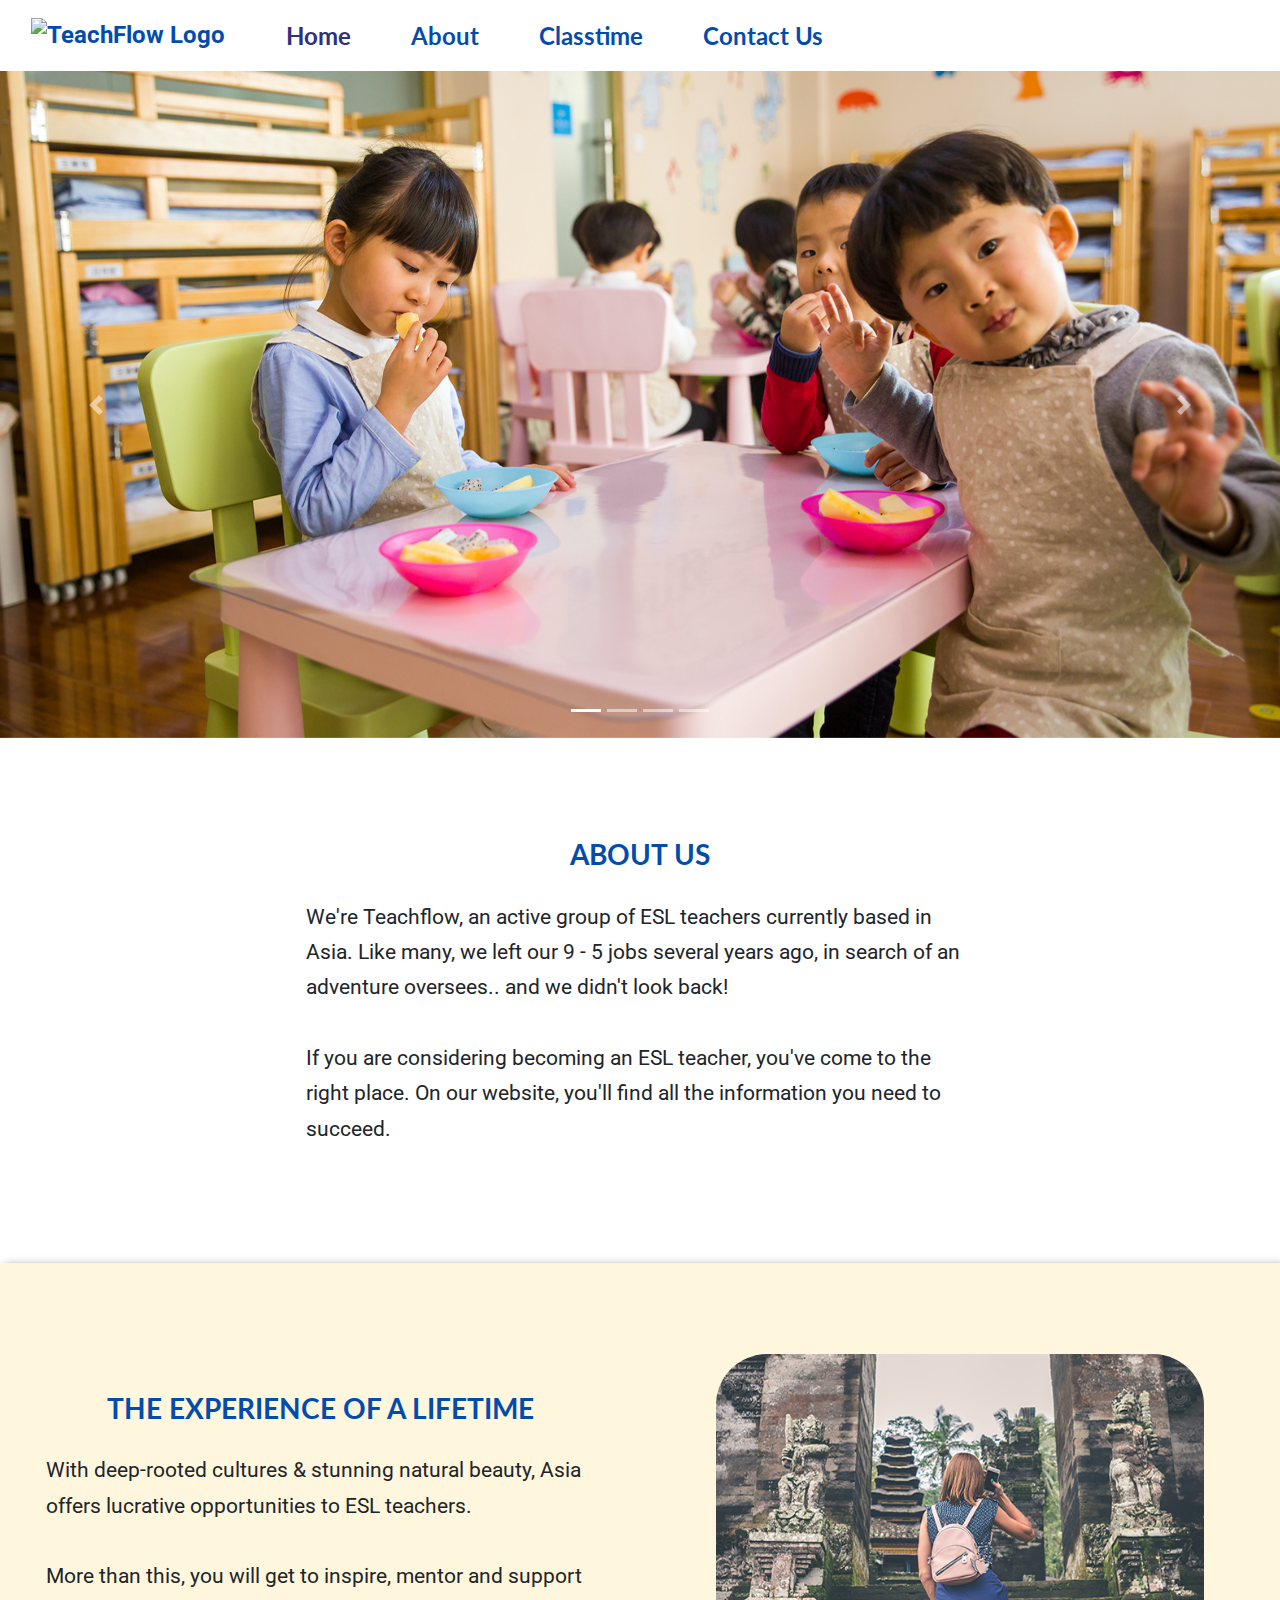
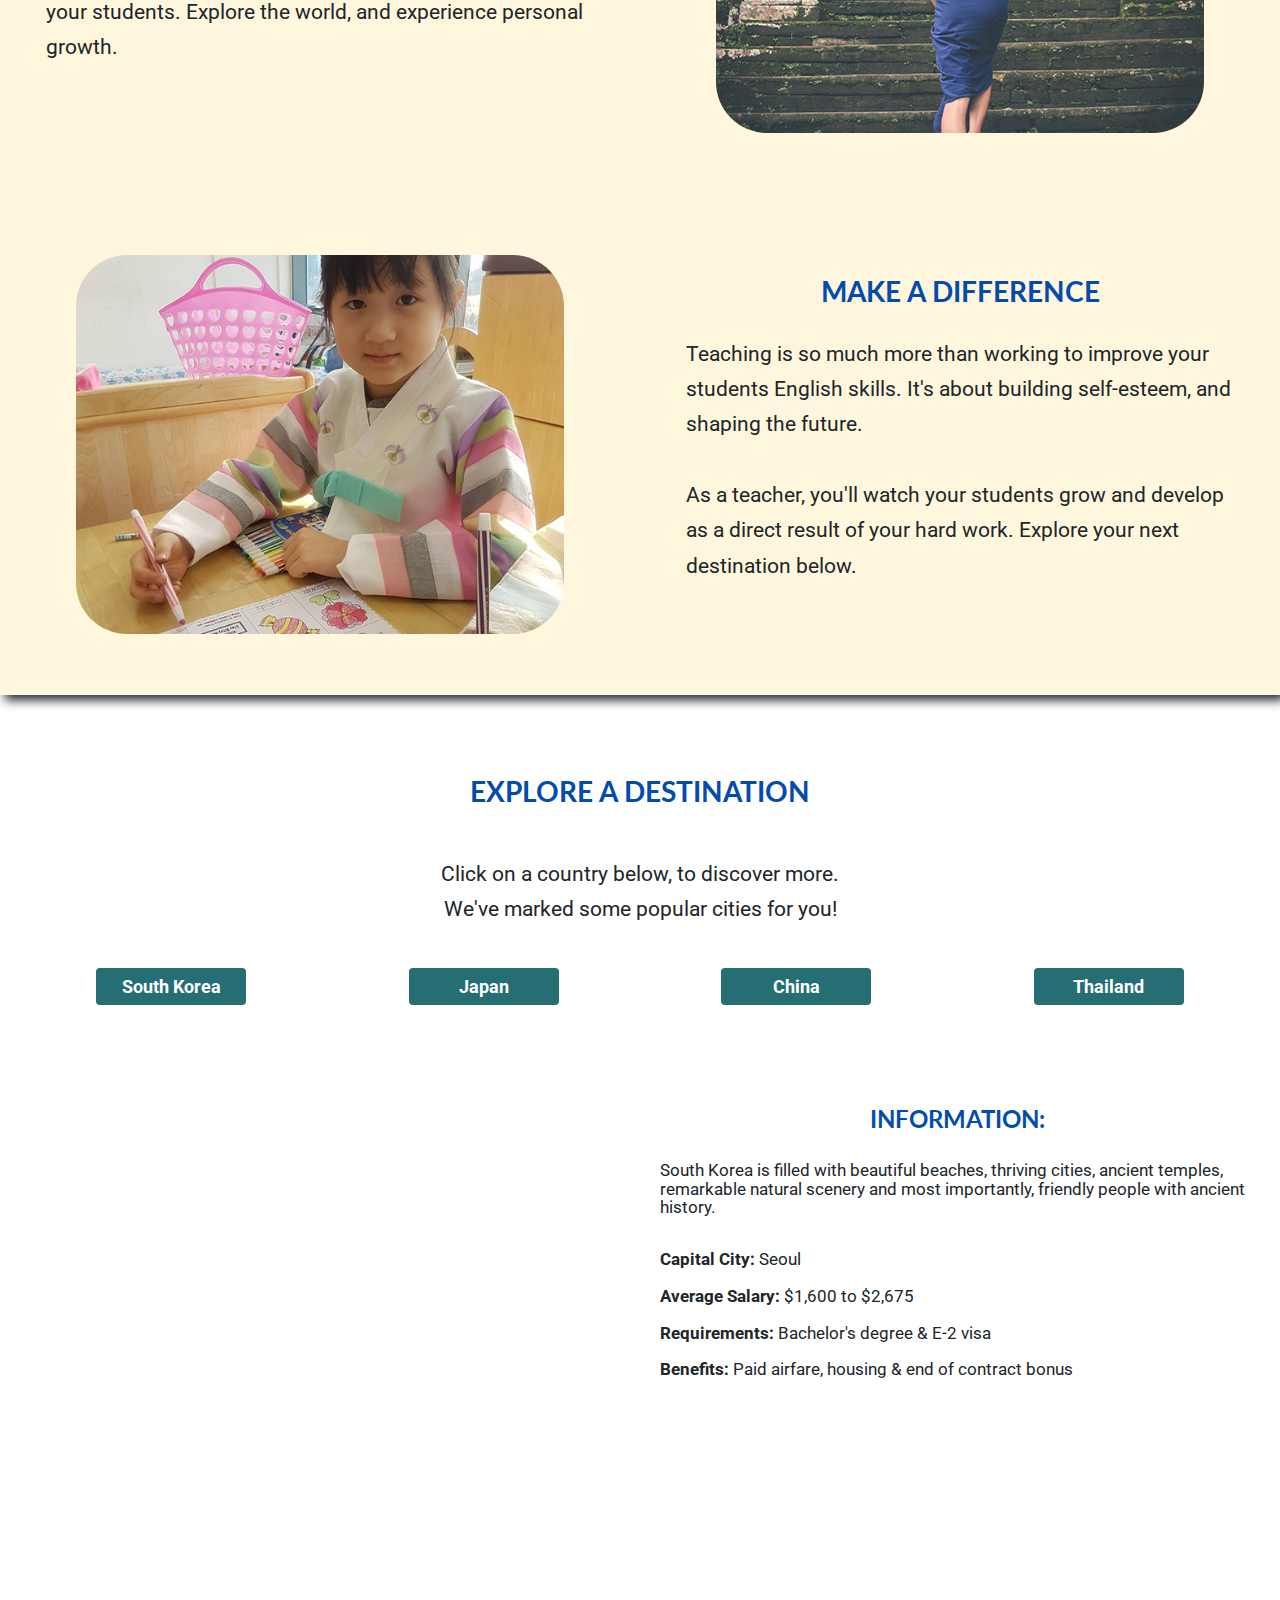
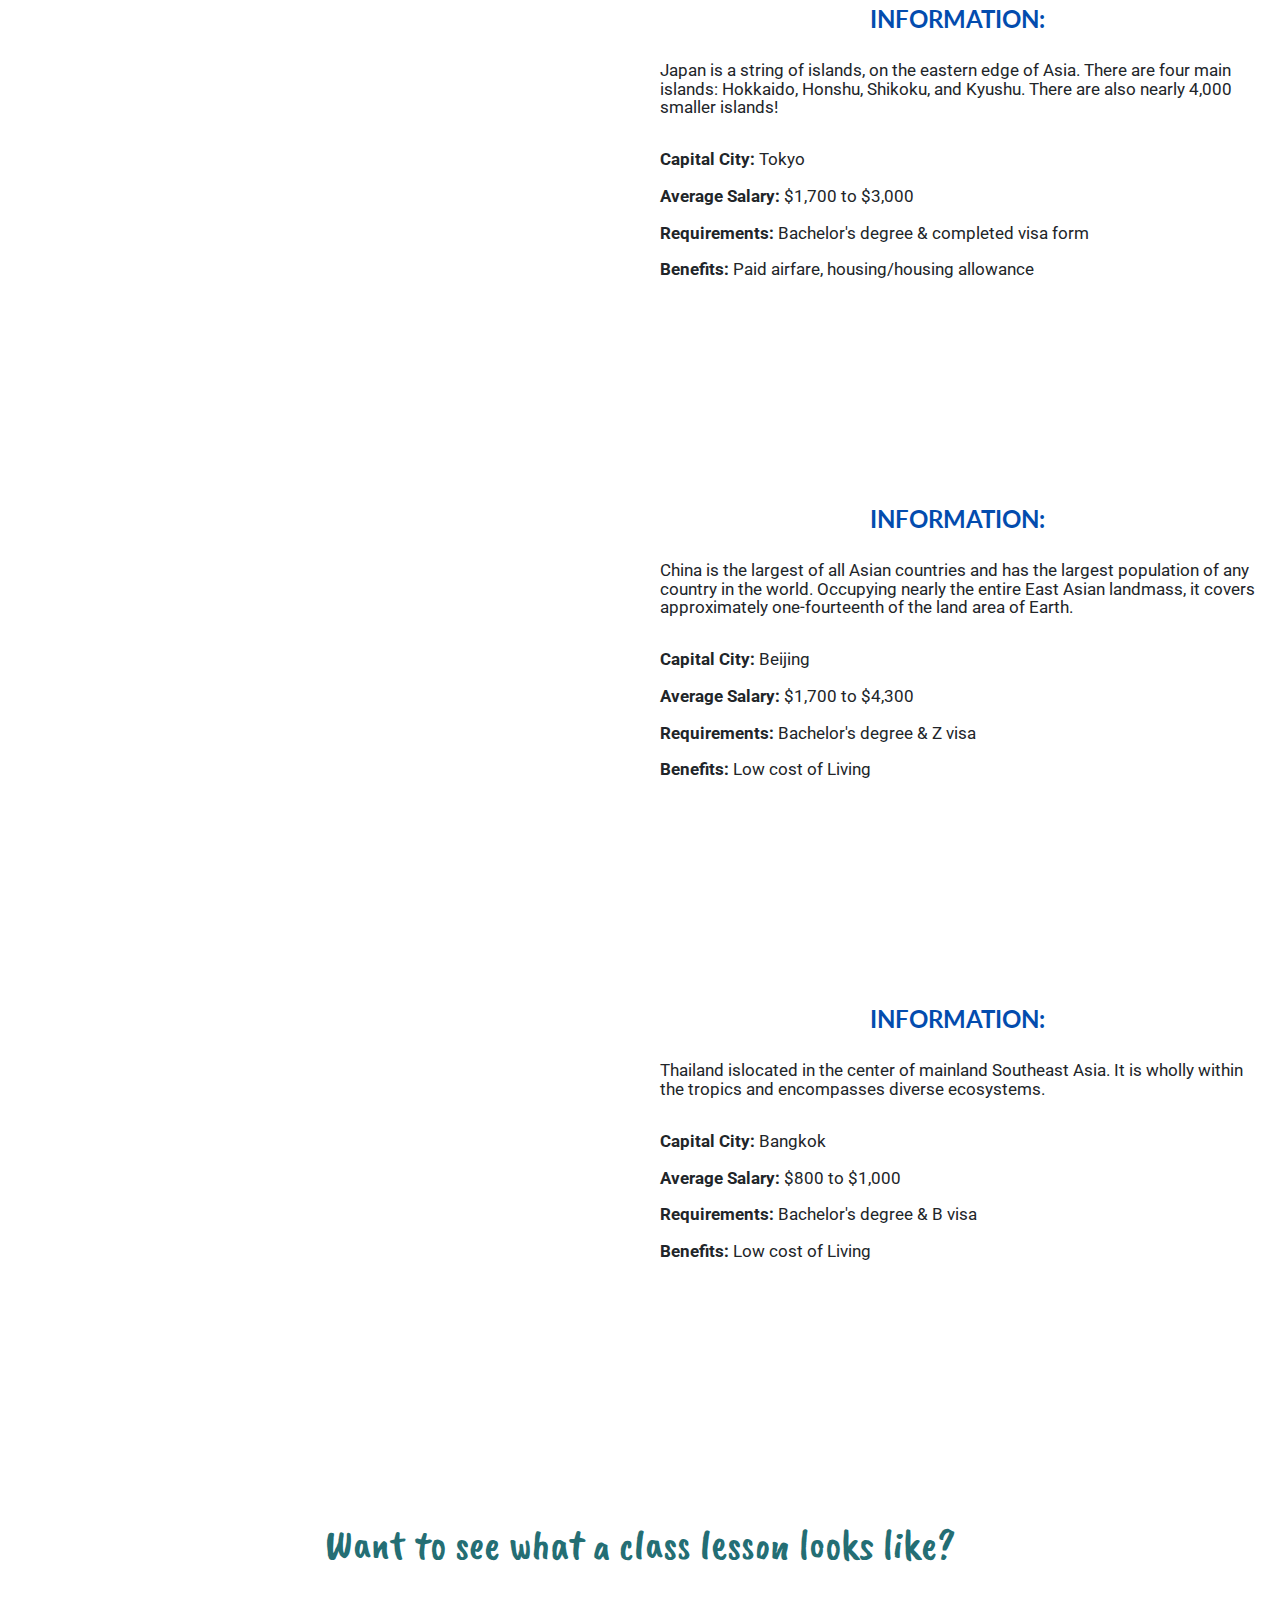
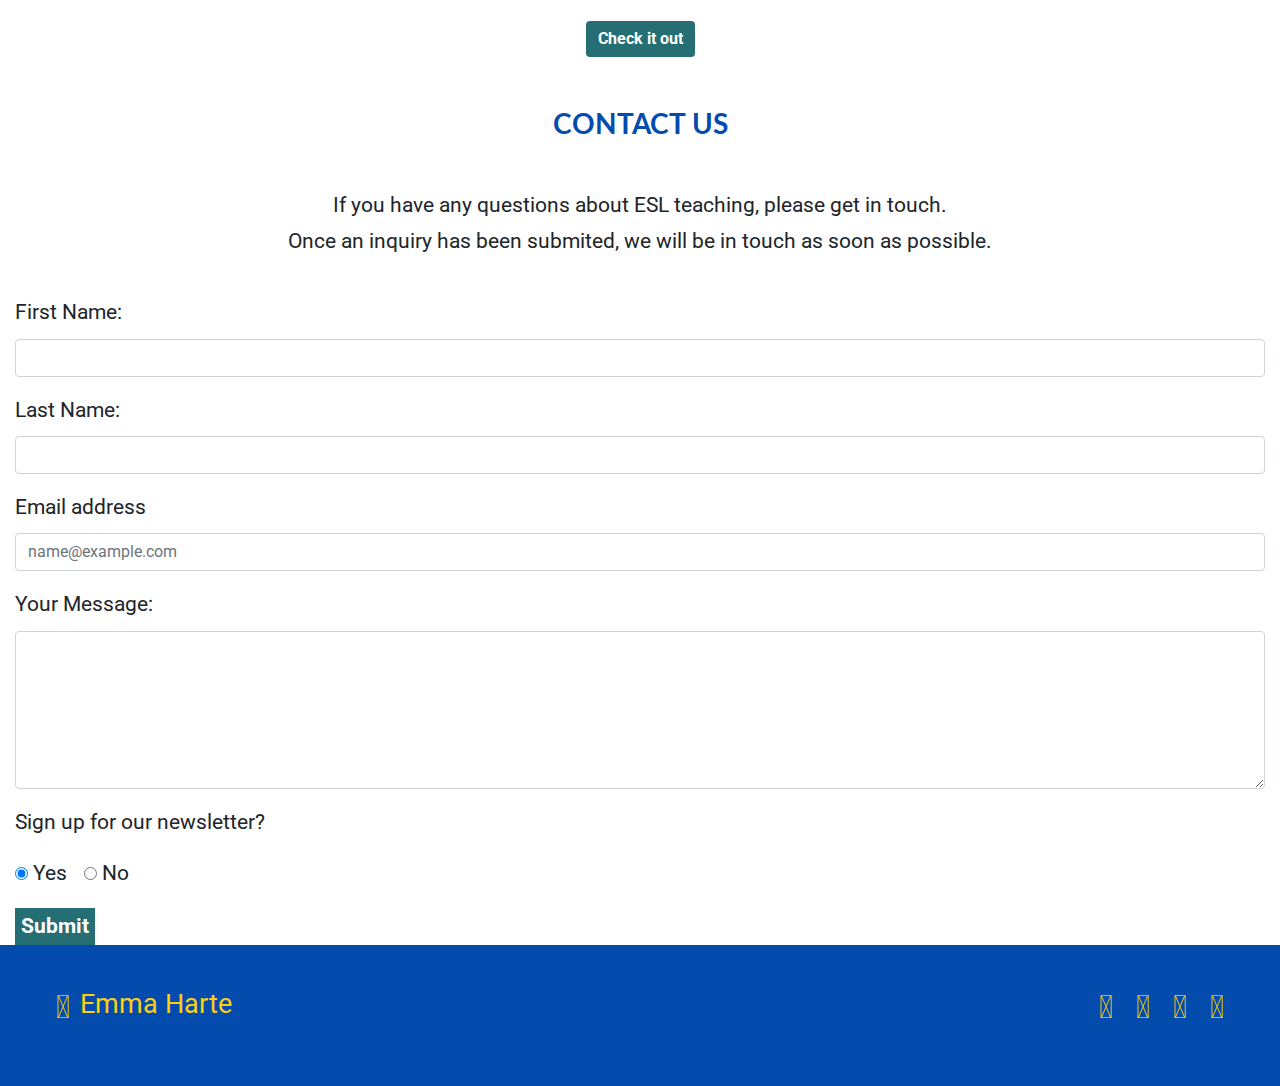
==== commit 780561ec: "Fix bug in contact form on Index.html, now working perfectly" ====
--- a/index.html
+++ b/index.html
@@ -15,6 +15,15 @@
     <link rel="stylesheet" href="https://unpkg.com/leaflet@1.3.4/dist/leaflet.css" integrity="sha512-puBpdR0798OZvTTbP4A8Ix/l+A4dHDD0DGqYW6RQ+9jxkRFclaxxQb/SJAWZfWAkuyeQUytO7+7N4QKrDh+drA==" crossorigin=""/>
     <script src="https://unpkg.com/leaflet@1.3.4/dist/leaflet.js" integrity="sha512-nMMmRyTVoLYqjP9hrbed9S+FzjZHW5gY1TWCHA5ckwXZBadntCNs8kEqAWdrb9O7rxbCaA4lKTIWjDXZxflOcA==" crossorigin=""></script>
 
+    <!-- js contact form -->
+    <script type="text/javascript"
+        src="https://cdn.jsdelivr.net/npm/emailjs-com@2/dist/email.min.js">
+    </script>
+    <script type="text/javascript">
+        (function(){
+            emailjs.init("user_HegdZCtz6oinaNMX04tte");
+                })();
+    </script>
     <!-- css files-->
     <link rel="stylesheet" href="assets/css/stylesheet.css">
 </head>
@@ -107,10 +116,13 @@
             </div>
             <div class = "row">
                 <div class = "col-12">
-                    We're Teachflow, an active group of ESL teachers based in Asia. 
-                    Like many, we left our 9 - 5 jobs in search of an adventure oversees and a more meaningful way of life. 
-                    And we didn't look back! 
-                    Our aim is to inspire and support you on your teaching journey. 
+                    <p>
+                        We're Teachflow, an active group of ESL teachers currently based in Asia. 
+                        Like many, we left our 9 - 5 jobs several years ago, in search of an adventure oversees.. and we didn't look back! 
+                        <br> <br>
+                        If you are considering becoming an ESL teacher, you've come to the right place. 
+                        On our website, you'll find all the information you need to succeed.   
+                    </p>
                 </div>
             </div>
     </section>
@@ -123,9 +135,11 @@
                         The Experience of a Lifetime
                     </h3>
                     <p class = "about-para"> 
-                        Making the decision to become an ESL teacher in Asia is just the start of your journey. 
-                        With many destinations to choose from, a lifetime of memories awaits you.
-                        You will experience a new culture, cuisine and embark on many adventures.
+                        With deep-rooted cultures & stunning natural beauty, 
+                        Asia offers lucrative opportunities to ESL teachers.
+                        <br> <br>
+                        More than this, you will get to inspire, mentor and support your students. 
+                        Explore the world, and experience personal growth.
                     </p>
                 </div>
                 <div class = "col-12 col-lg-6 img-wrapper">
@@ -141,9 +155,10 @@
                         Make a Difference
                     </h3>
                     <p class = "about-para">
-                        Teaching English as a second language is a rewarding career.
-                        You'll have the opportunity to teach English to students of all abilities and ages,
-                        and you will directly impact on the skills of your students.  
+                        Teaching is so much more than working to improve your students English skills. 
+                        It's about building self-esteem, and shaping the future. 
+                        <br> <br>
+                        As a teacher, you'll watch your students grow and develop as a direct result of your hard work.  
                         Explore your next destination below. 
                     </p>
                 </div>
@@ -158,7 +173,11 @@
                         Explore a Destination
                     </h3>
                     <p class = "text-center">
-                        Click on a country below, to discover more.
+                        Click on a country below,<span class = "d-block d-sm-none"></span> to discover more.
+                        <br>
+                        <span class = "special-text-main">
+                        We've marked some popular cities for you!
+                        </span>
                     </p>
                 </div>
             </div>
@@ -183,19 +202,63 @@
     <section class = "map-section">
         <div id="SouthKorea" class="countrymap">
             <div id="mapSouthKorea" class="map"></div>
-            <div id="infoSouthKorea" class="info"></div>
+            <div id="infoSouthKorea" class="info">
+                <h4 class = "heading">Information:</h4>
+                <p>South Korea is filled with beautiful beaches, thriving cities, ancient temples, remarkable natural scenery and most importantly, friendly people with ancient history. </p>
+                <br>
+                <span>Capital City:</span> Seoul
+                <br> <br>
+                <span>Average Salary:</span> $1,600 to $2,675
+                <br> <br>
+                <span>Requirements:</span> Bachelor's degree & E-2 visa
+                <br> <br>
+                <span>Benefits:</span> Paid airfare, housing & end of contract bonus
+            </div>
         </div>
         <div id="Japan" class="countrymap">
             <div id="mapJapan" class="map"></div>
-            <div id="infoJapan" class="info"></div>
+            <div id="infoJapan" class="info">
+                <h4 class = "heading">Information:</h4>
+                <p>Japan is a string of islands, on the eastern edge of Asia. There are four main islands: Hokkaido, Honshu, Shikoku, and Kyushu. There are also nearly 4,000 smaller islands! </p>
+                <br>
+                <span>Capital City:</span> Tokyo
+                <br> <br>
+                <span>Average Salary:</span> $1,700 to $3,000
+                <br> <br>
+                <span>Requirements:</span> Bachelor's degree & completed visa form
+                <br> <br>
+                <span>Benefits:</span> Paid airfare, housing/housing allowance
+            </div>
         </div>
         <div id="China" class="countrymap">
             <div id="mapChina" class="map"></div>
-            <div id="infoChina" class="info"></div>
+            <div id="infoChina" class="info">
+                <h4 class = "heading">Information:</h4>
+                <p>China is the largest of all Asian countries and has the largest population of any country in the world. Occupying nearly the entire East Asian landmass, it covers approximately one-fourteenth of the land area of Earth.</p>
+                <br>
+                <span>Capital City:</span> Beijing
+                <br> <br>
+                <span>Average Salary:</span> $1,700 to $4,300
+                <br> <br>
+                <span>Requirements:</span> Bachelor's degree & Z visa
+                <br> <br>
+                <span>Benefits:</span> Low cost of Living
+            </div>
         </div>
         <div id="Thailand" class="countrymap">
             <div id= "mapThailand" class="map"></div>
-            <div id="infoThailand" class="info"></div>
+            <div id="infoThailand" class="info">
+                <h4 class = "heading">Information:</h4>
+                <p>Thailand islocated in the center of mainland Southeast Asia. It is wholly within the tropics and encompasses diverse ecosystems.</p>
+                <br>
+                <span>Capital City:</span> Bangkok
+                <br> <br>
+                <span>Average Salary:</span> $800 to $1,000 
+                <br> <br>
+                <span>Requirements:</span> Bachelor's degree & B visa
+                <br> <br>
+                <span>Benefits:</span> Low cost of Living
+            </div>
         </div>
     </section>
 
@@ -213,6 +276,61 @@
                         </button>
                 </div> 
             </div>
+    </section>
+
+    <!--contact form -->
+    <section class = "container-fluid contact-container">
+        <form onsubmit = "return sendMail(this);" >
+        <div class = "form-wrapper">
+            <div class = "contact-text">
+                <h3 class = "heading">
+                    Contact us
+                </h3>
+                <p class = "text-center"> 
+                    If you have any questions about ESL teaching, please get in touch. 
+                    <br>
+                    Once an inquiry has been submited, we will be in touch as soon as possible.
+                </p>
+            </div>
+            <div id = "jswrapper"> <!-- hide when button is pressed-->
+                <div class="mb-3">
+                    <label for="firstname" class="form-label" >First Name:</label>
+                    <input type="firstname" class="form-control" id = "firstname" name = "firstname" required>
+                </div>
+
+                <div class="mb-3">
+                    <label for="lastname" class="form-label" >Last Name:</label>
+                    <input type="lastname" class="form-control" id = "lastname" name = "lastname" required>
+                </div>
+
+                <div class="mb-3">
+                    <label for="email" class="form-label">Email address</label>
+                    <input type="email" class="form-control" id="emailaddress" name ="emailaddress"  placeholder="name@example.com">
+                </div>
+
+                <div class="mb-3">
+                    <label for="yourmessage" class="form-label">Your Message: </label>
+                    <textarea class="form-control" id="yourmessage" name = "yourmessage" rows="6"></textarea>
+                </div>
+                 <div class = "mb-3">
+                    <p>
+                        Sign up for our newsletter?  
+                    </p> 
+                    <div class="form-check form-check-inline">
+                        <input class="form-check-input" type="radio" name="subscribe" id="inlineRadio1" value="yes" checked="checked">
+                        <label class="form-check-label" for="inlineRadio1">Yes</label>
+                        </div>
+                        <div class="form-check form-check-inline">
+                        <input class="form-check-input" type="radio" name="subscribe" id="inlineRadio2" value="no">
+                        <label class="form-check-label" for="inlineRadio2">No</label>
+                    </div>
+                </div>
+                <button type = "submit" class = "button-color contact-button">
+                    Submit
+                </button>
+            </div>
+        </div>
+        </form>
     </section>
 
     <!-- footer section-->
@@ -278,6 +396,9 @@
     <script src="https://cdnjs.cloudflare.com/ajax/libs/popper.js/1.14.7/umd/popper.min.js" integrity="sha384-UO2eT0CpHqdSJQ6hJty5KVphtPhzWj9WO1clHTMGa3JDZwrnQq4sF86dIHNDz0W1" crossorigin="anonymous"></script>
     <script src="https://stackpath.bootstrapcdn.com/bootstrap/4.3.1/js/bootstrap.min.js" integrity="sha384-JjSmVgyd0p3pXB1rRibZUAYoIIy6OrQ6VrjIEaFf/nJGzIxFDsf4x0xIM+B07jRM" crossorigin="anonymous"></script>
     
+    <!-- sendemail.js-->
+    <script src="assets/js/sendemail.js" type="text/javascript"></script>
+
     <!-- maps.js-->
     <script src="assets/js/maps.js" type="text/javascript"></script>
 </body>
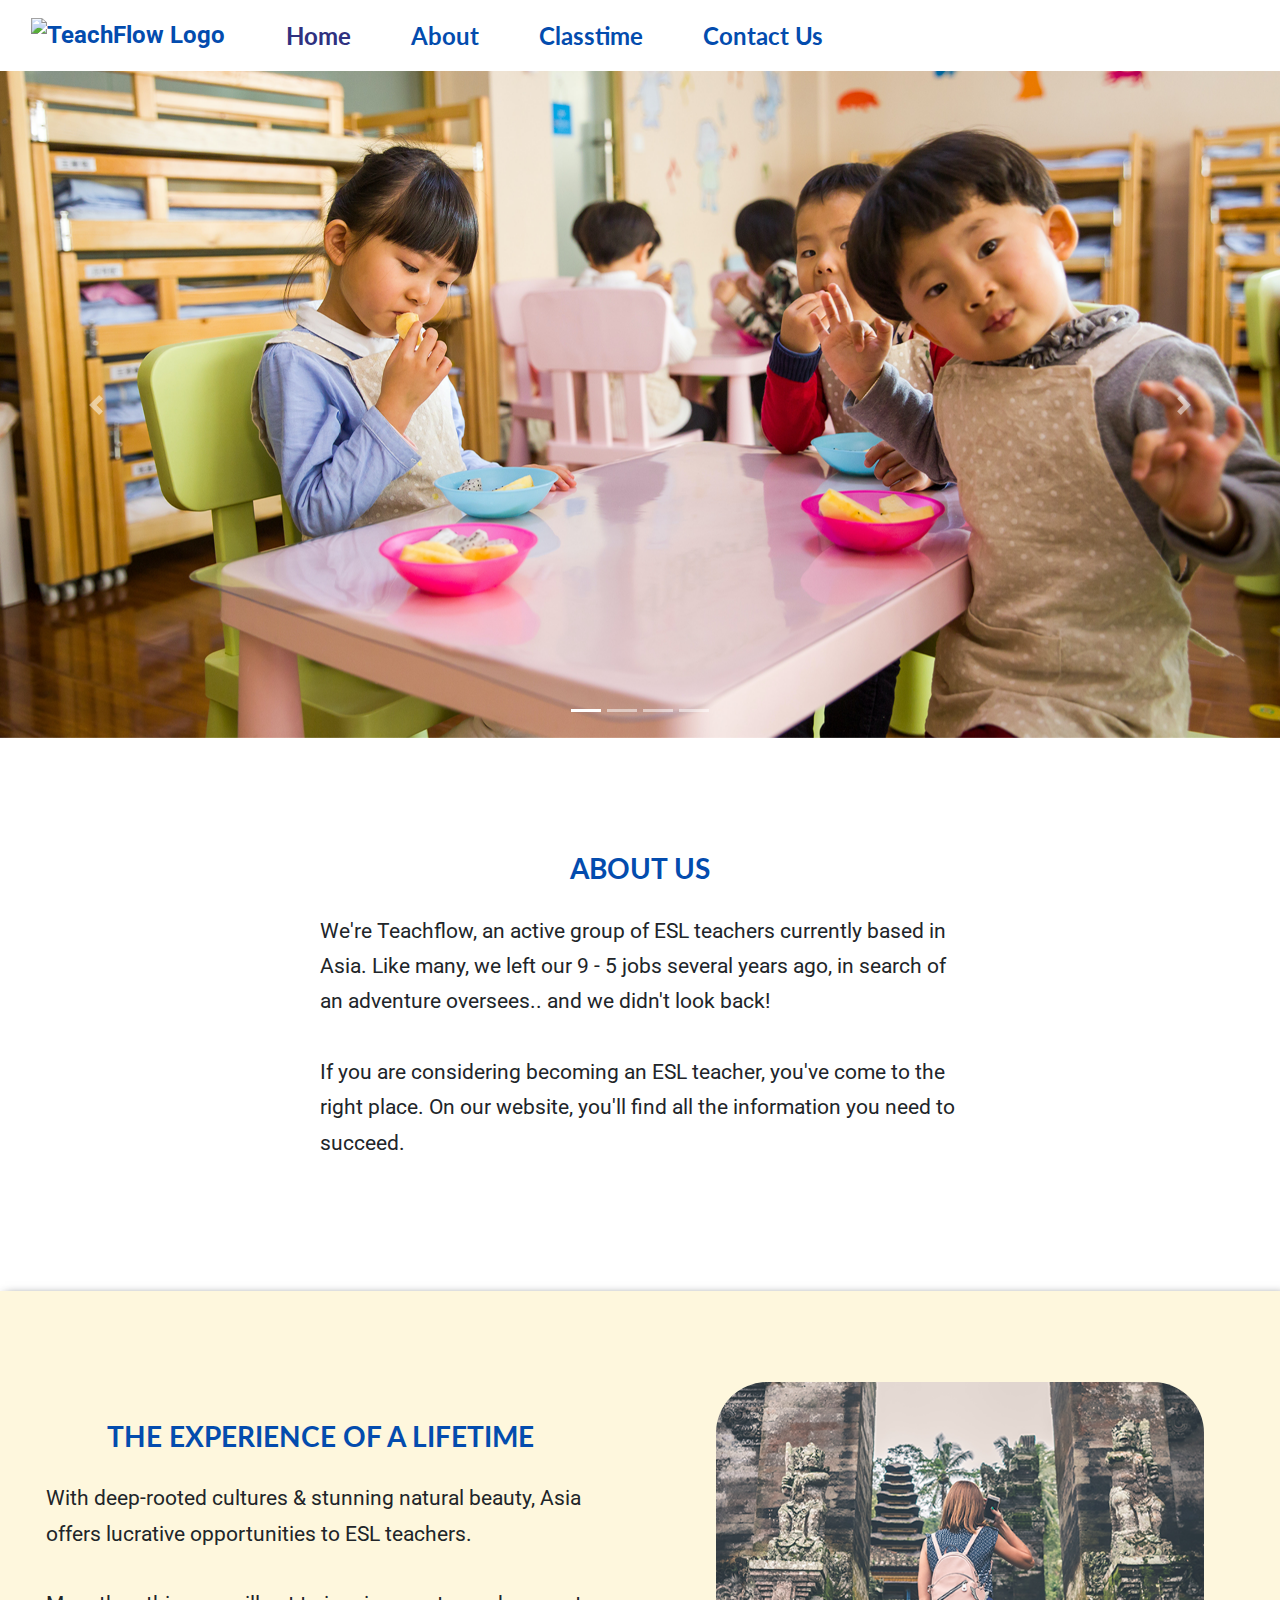
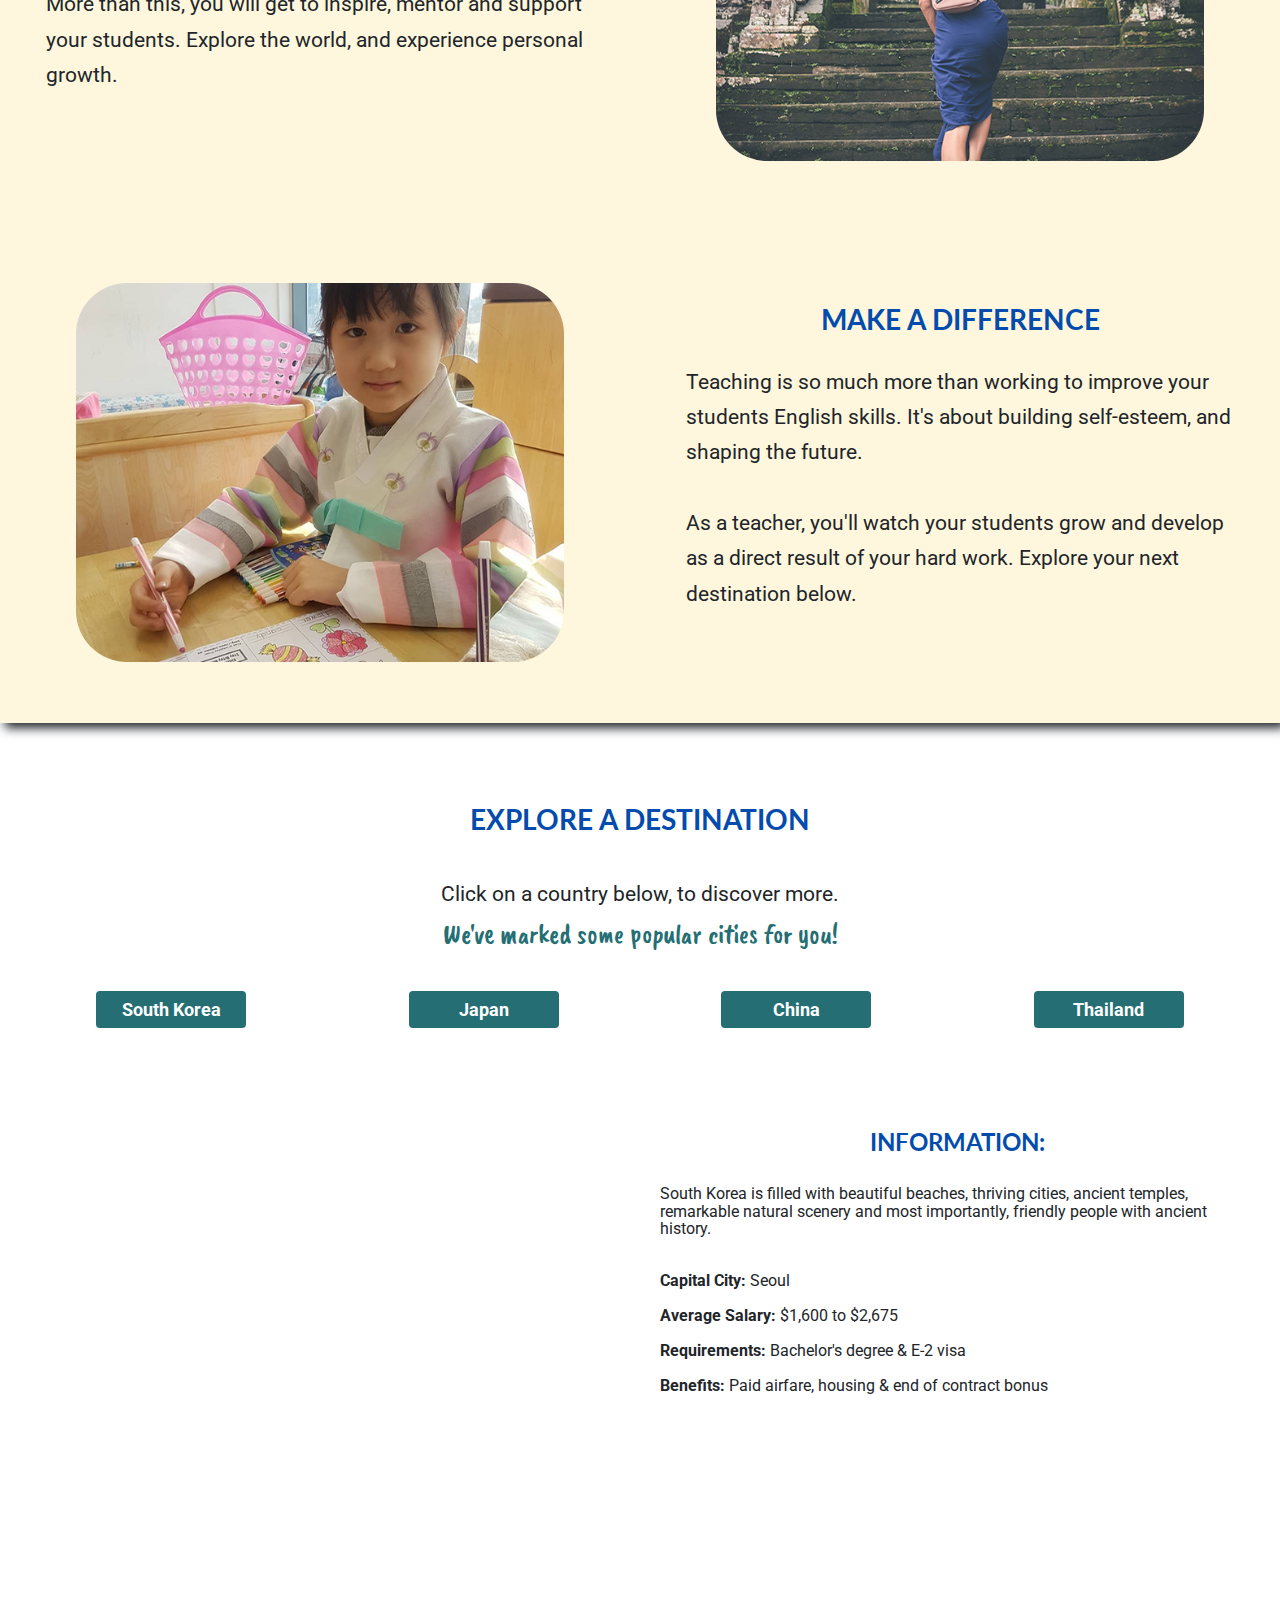
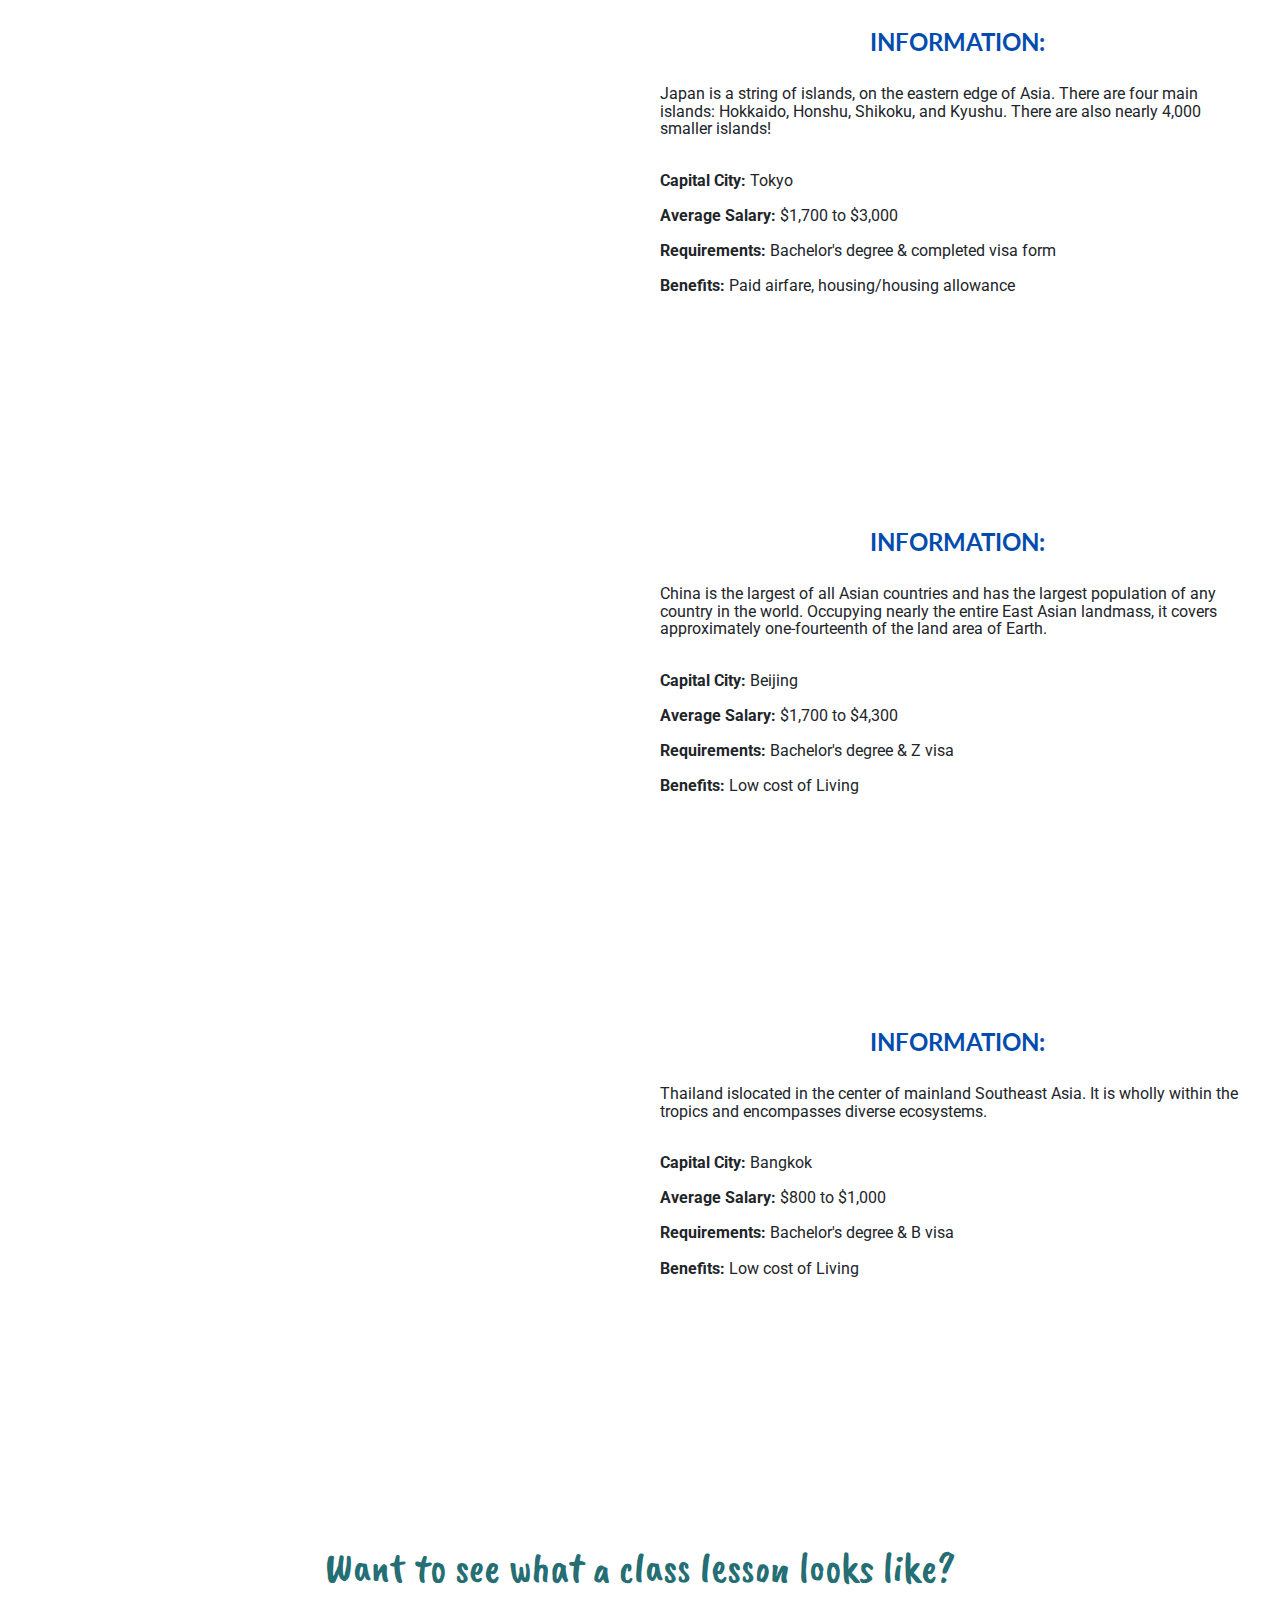
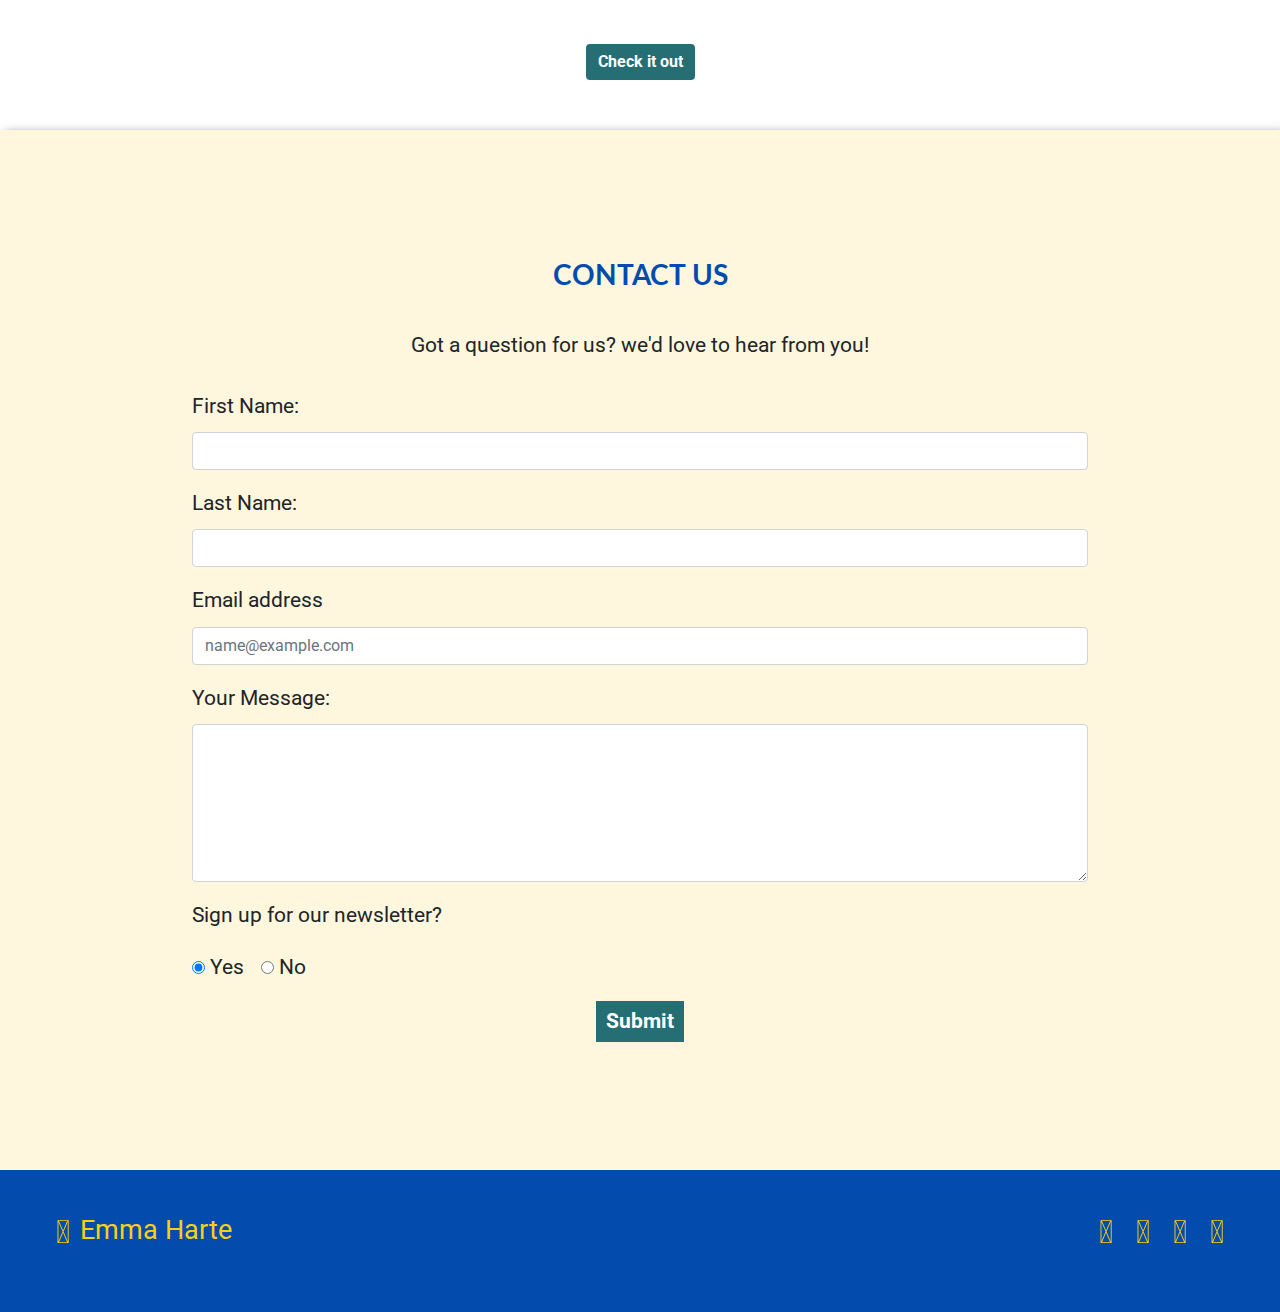
==== commit 2f9eea86: "Add minor styling rules on content blocks" ====
--- a/index.html
+++ b/index.html
@@ -58,7 +58,7 @@
                         </a>
                     </li>
                     <li class="nav-item">
-                        <a class="nav-link" href="contact.html">
+                        <a class="nav-link" href="#contact">
                             Contact us
                         </a>
                     </li>
@@ -279,7 +279,7 @@
     </section>
 
     <!--contact form -->
-    <section class = "container-fluid contact-container">
+    <section class = "container-fluid contact-container" id = "contact">
         <form onsubmit = "return sendMail(this);" >
         <div class = "form-wrapper">
             <div class = "contact-text">
@@ -287,9 +287,7 @@
                     Contact us
                 </h3>
                 <p class = "text-center"> 
-                    If you have any questions about ESL teaching, please get in touch. 
-                    <br>
-                    Once an inquiry has been submited, we will be in touch as soon as possible.
+                    Got a question for us? we'd love to hear from you! 
                 </p>
             </div>
             <div id = "jswrapper"> <!-- hide when button is pressed-->
--- a/assets/css/stylesheet.css
+++ b/assets/css/stylesheet.css
@@ -35,7 +35,7 @@
 
 .text-center{
     text-align: center;
-    padding:20px;
+    padding: 1% 7%;
 }
 
 .heading{
@@ -74,12 +74,22 @@
 }
 
 .button-color:hover,
-.button-color:focus,
 .button-color:active{
     background-color: #034cae;
     color:white;
 }
 
+/* remove bootstrap shadow box */ 
+.btn.focus, .btn:focus {
+     outline: 0; 
+     box-shadow: none;
+}
+
+/* flashcard button*/
+.flashcard-button {
+    margin: 0 auto; 
+    display:block;
+}
 /* instructions button*/
 .instruct-btn{
     margin: 10px;
@@ -88,19 +98,9 @@
 }
 
 /* game button (colours reversed) */
-.game-button-color {
+.game-button{
     background-color: #034cae;
     color:white;
-}
-
-.game-button-color:hover,
-.game-button-color:focus,
-.game-button-color:active {
-    background-color: #246e74;
-}
-
-
-.start-button {
     display: inline-block;
     height:38px;
     padding: 0 30px;
@@ -110,11 +110,30 @@
     cursor: pointer;
 }
 
+.game-button:hover,
+.game-button:focus,
+.game-button:active {
+    background-color: #246e74;
+}
+
+/* contact button */
+.contact-button {
+    display: block;
+    margin: 0 auto;
+    padding: 3px 10px;
+}
+
 /*icons*/
 .ticon{
     font-size: 2rem;
     color: #fccf14;
     margin:5px;
+}
+
+.gicon{
+    font-size: 2.5rem;
+    color: #246e74;
+    margin-right: 15px;
 }
 
 /* Grow hover effect */
@@ -168,7 +187,7 @@
     color:#2F3180;
 } 
 
-/* special text at end of page */
+/* special text */
 .special-text {
     font-family: 'Caveat Brush', cursive;
     font-size: 200%;
@@ -177,16 +196,25 @@
     margin-bottom: 50px;
 }
 
+.special-text-main{
+    font-family: 'Caveat Brush', cursive;
+    color: #246e74;
+    font-size: 130%;
+    line-height: 170%;
+}
+
 .class-lesson-section {
     text-align: center;
     padding: 50px;
-}
+
+}
+
 
 /*----------------------------------- about us page -----------------------------------*/
 
 /* first section */
 .about-us{
-    padding: 50px;
+    padding: 5%;
     background-color: white;
     margin-top:50px;
     width:60%;
@@ -236,7 +264,10 @@
     margin:5px;
 }
 
-
+.flashbutton {
+    display:block;
+    margin:0 auto;
+}
 .dest-button-row{
     text-align:center;
 }
@@ -271,12 +302,18 @@
 }
 
 .countrymap .info {
-    font-size: 80%;
+    font-size: 16px;
     line-height:110%;
 }
 
 /* set maps size for mobile */ 
 @media only screen and (max-width:600px){
+    body{
+        font-size:16px;
+    }
+    .about-us{
+        width:80%;
+    }
     .map { /* make map full screen */
         width: 100%;
         height: 50%;
@@ -290,10 +327,10 @@
         height:800px;
     }
     .copyright span{ /* change span font-size */
-        font-size:1.4rem !important;
+        font-size:1.2rem !important;
     }
     .ticon{ /* resize icons */
-        font-size: 1.4rem !important;
+        font-size: 1.2rem !important;
     }
 }
 
@@ -333,6 +370,14 @@
     background-size: cover;
 }
 
+.hero-image-contact{
+    height:70vh;
+    background:url("/assets/hero-images/contact-hero.png") no-repeat center center fixed; 
+    -webkit-background-size: cover;
+    -moz-background-size: cover;
+    -o-background-size: cover;
+    background-size: cover;
+}
 /* Flashcards container*/
 
 .flashcards-container{
@@ -341,15 +386,18 @@
     margin: 50px 0px
 }
 
+.flashcard-image {
+    margin: 0 auto;
+    display:block;
+    border-bottom: 10px solid transparent;
+    border-top: 15px solid transparent
+}
 /* swap imaages & videos depending on screen size*/
 .image2,
 .image3,
-.video2 {
+.video2,
+.video3  {
     display:none;
-}
-
-.image1{ /* only display image 1*/
-    margin-bottom:15px;
 }
 
 
@@ -474,14 +522,14 @@
 @media only screen and (max-width: 550px){ 
    .image1,
    .video1,
-   .image2{
+   .image2,
+   .video2 {
      display: none;
    }
 
    .image3, /* display smaller images/videos*/
-   .video2{
+   .video3{
      display: block;
-     margin-bottom:15px;
    }
 
    .tile { /* style rules for game images */
@@ -492,21 +540,28 @@
     }
 }
 /* tile image resize for ipad*/
-@media only screen and (min-width: 550px) and (max-width: 800px){ 
+@media only screen and (min-width: 550px) and (max-width: 900px){ 
     .tile { /* game images */
         background-size: 200px 200px;
         background-position:50px !important;
         width: 310px;
         height: 190px;
     }
+    
+    .video2,
     .image2{ /* flashcards, show only image 2*/
         display:block;
-        margin-bottom:15px;
     }
 
     .image1,
-    .image3 {
+    .image3,
+    .video1,
+    .video3{
         display:none;
+    }
+    
+    .about-us{
+        width:80%;
     }
 }
 
@@ -558,8 +613,26 @@
 
 .showDesc{ /* game instructions */
     width:90%;
-    padding: 30px;
+    padding: 5%;
     text-align: left;
     margin:0 auto;
     margin-top:25px;
-}+}
+
+.list-group-item { /* override bt rules */
+    font-size: 19px;
+    background-color: transparent;
+} 
+
+/* --------------------------- contact us ------------------------------ */
+.contact-container{
+    padding: 10% 0;
+    background-color: rgba(253,244,206,0.7);
+    box-shadow: 5px 5px 10px;
+}
+
+.form-wrapper {
+    max-width: 70%;
+    display: block;
+    margin: 0 auto;
+}
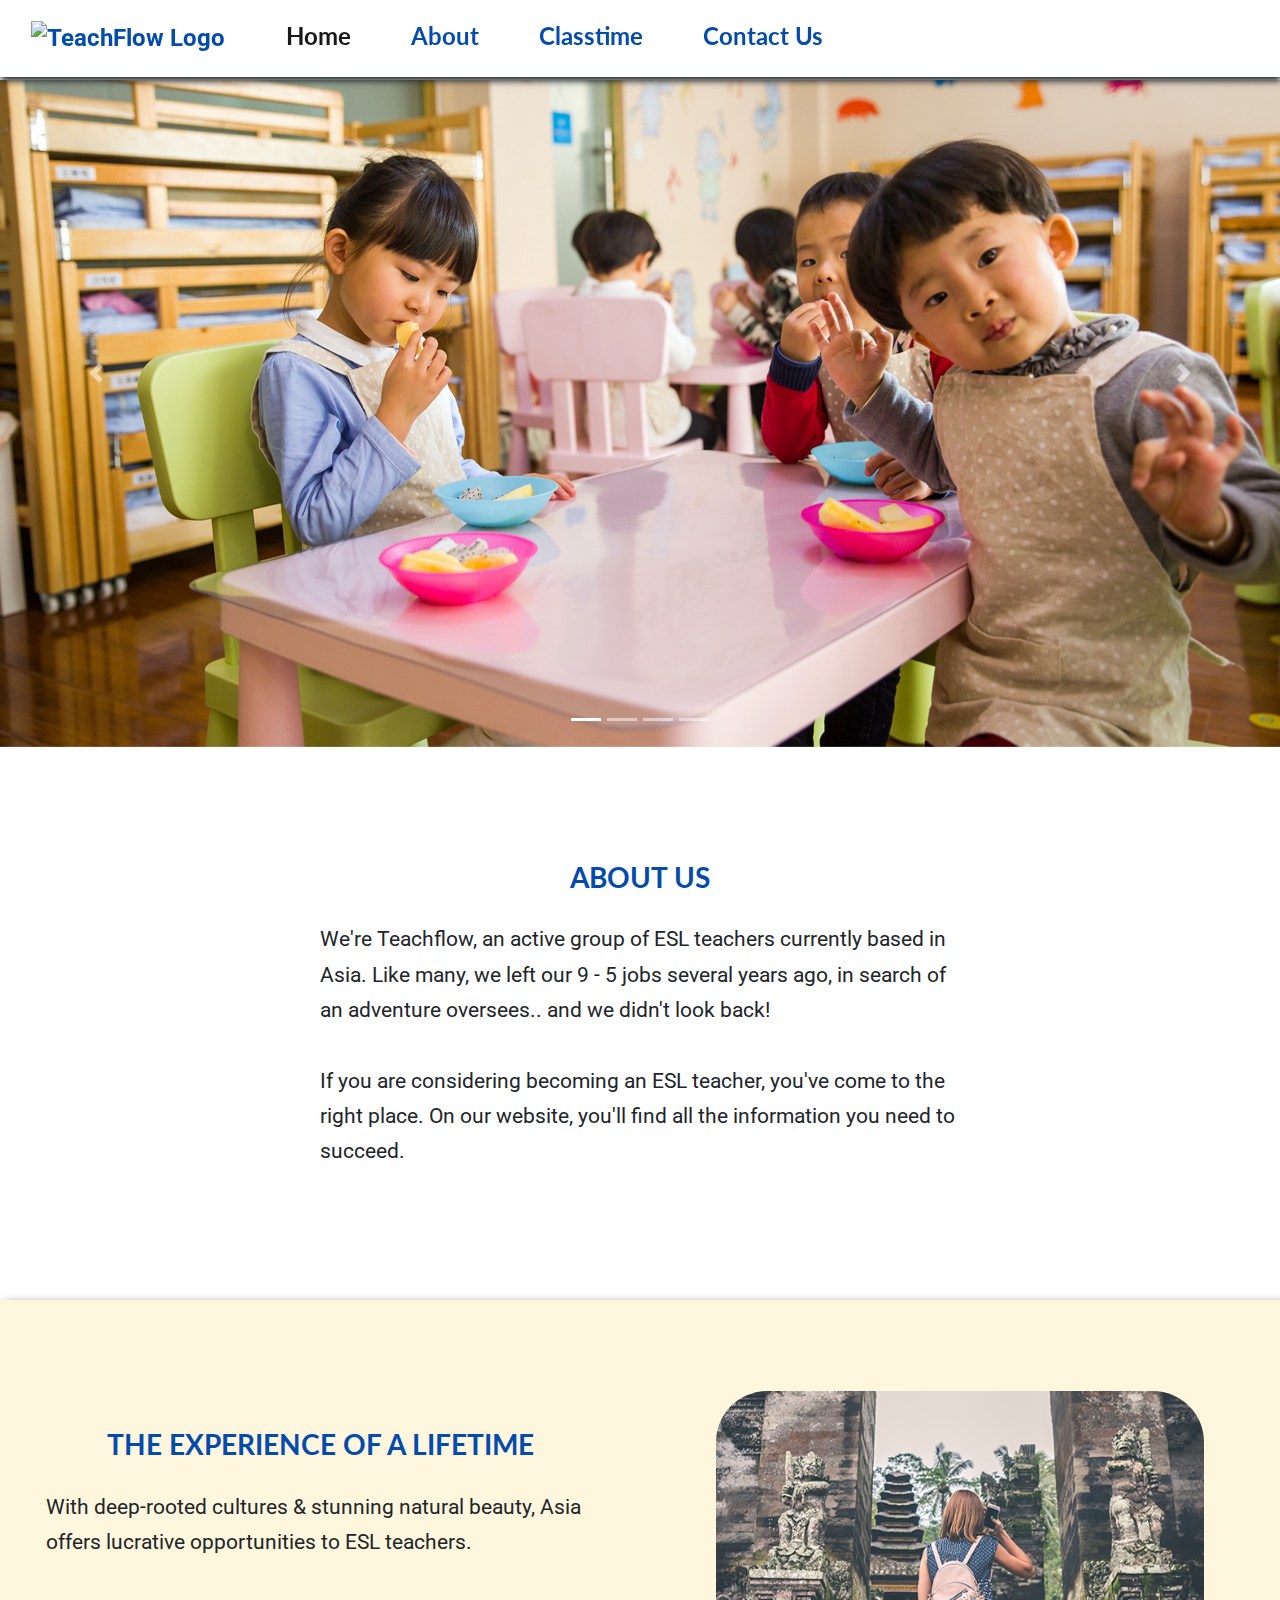
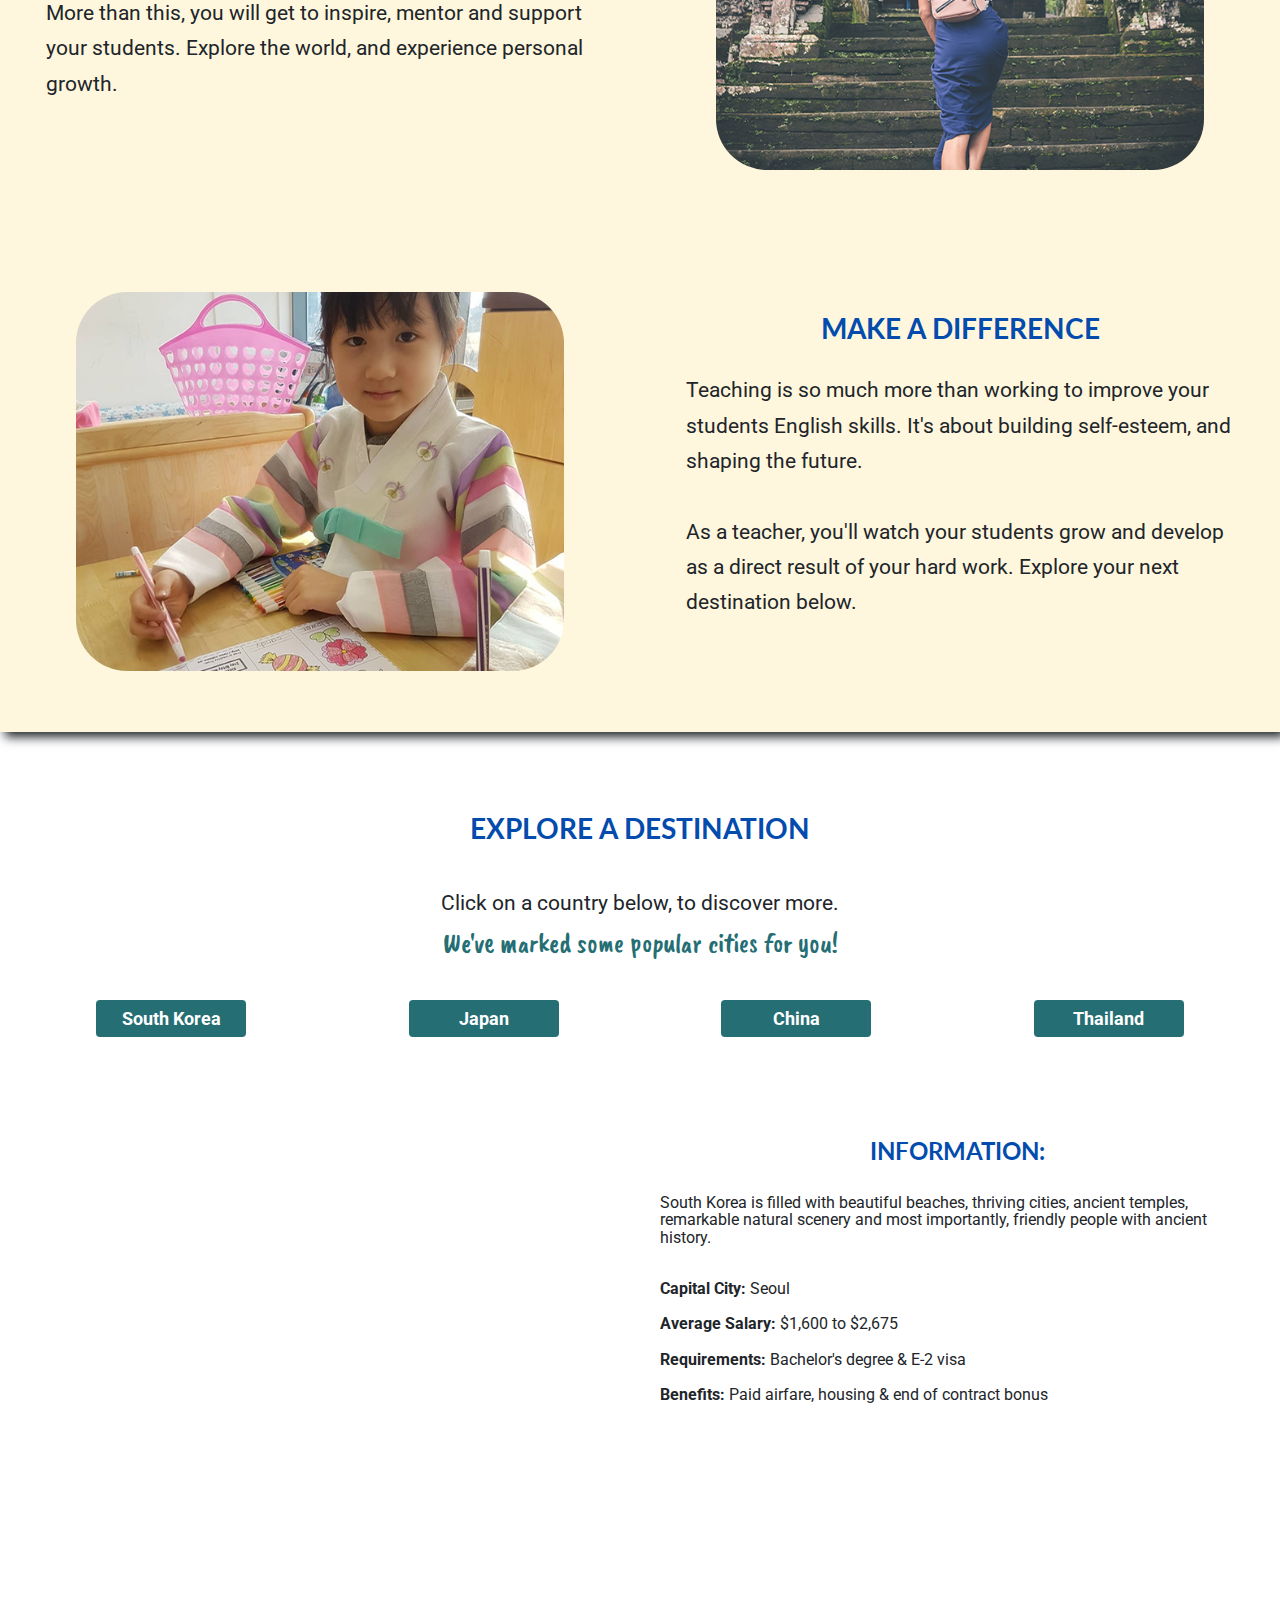
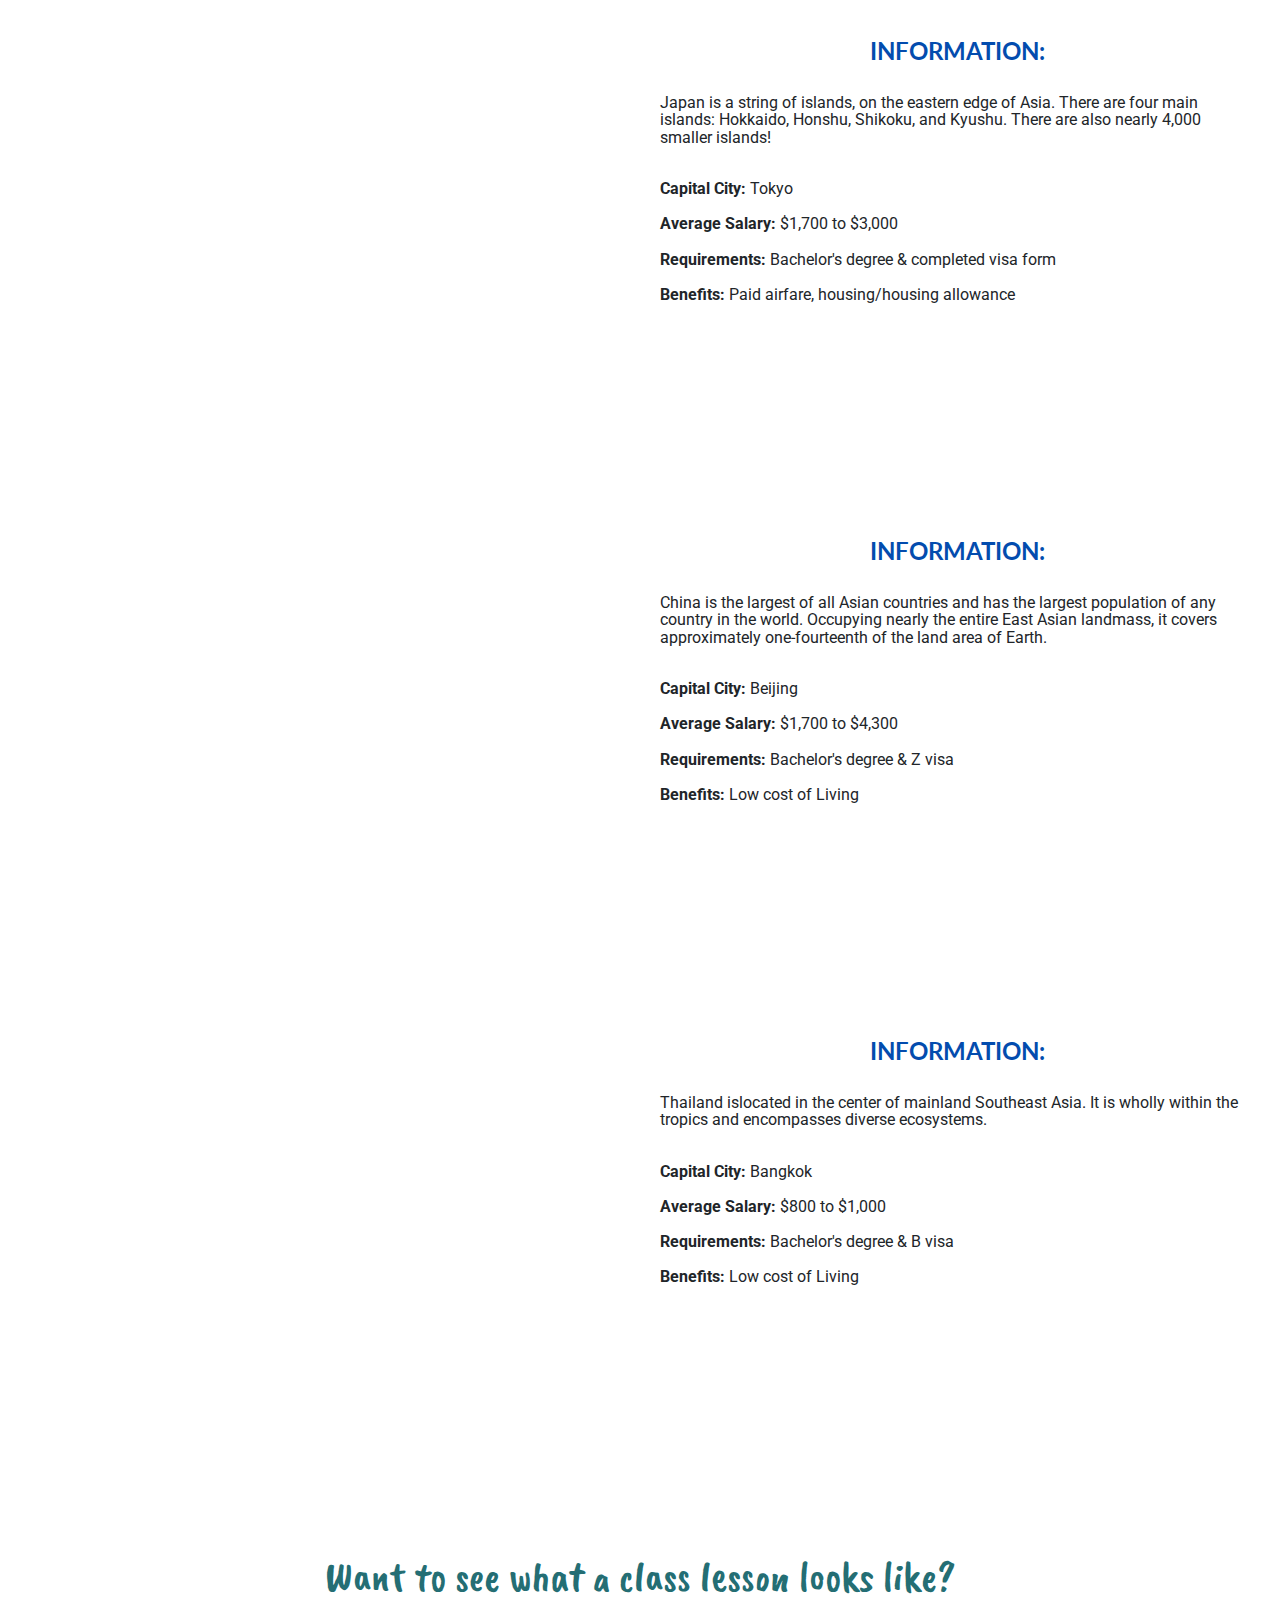
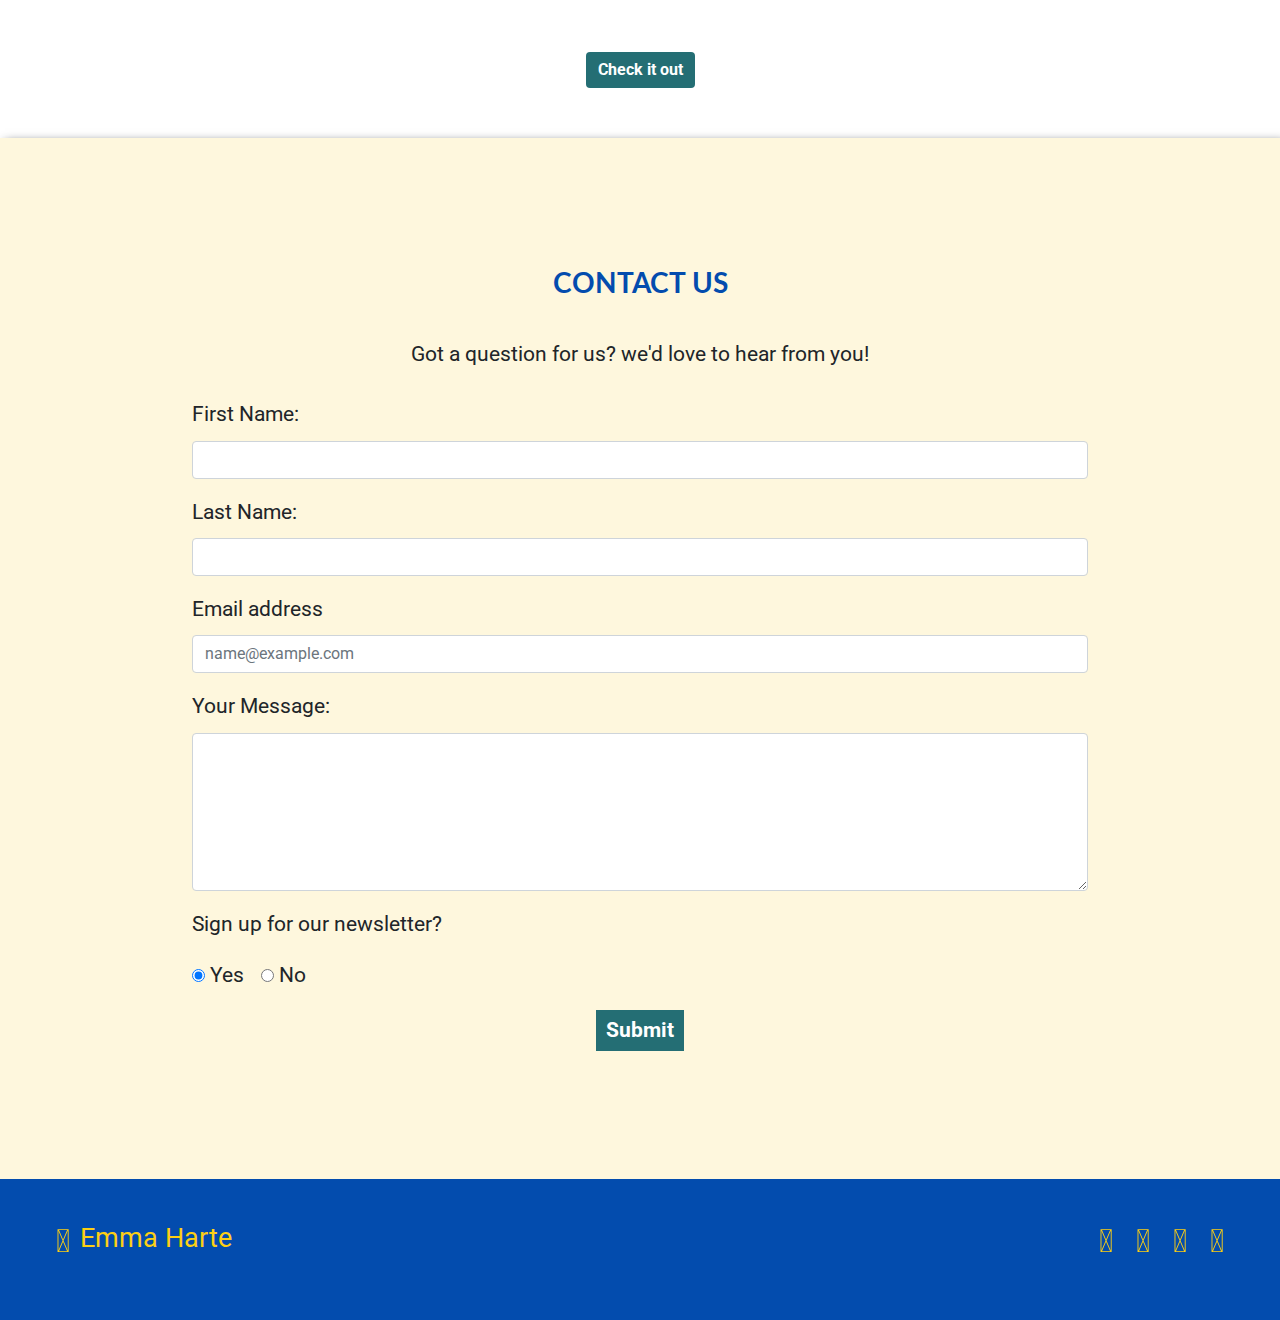
==== commit 3eb1b58d: "Add js to add/remove active class on nav-links" ====
--- a/index.html
+++ b/index.html
@@ -30,7 +30,7 @@
 <body>
     <!-- Home -->
     <header class = "container-fluid nav-container">
-            <nav class="navbar navbar-light navbar-expand-lg">
+            <nav class="navbar navbar-light bg-white navbar-expand-lg fixed-navbar">
                 <a class="navbar-brand" href=".">
                     <img src="assets/logo/TeachFlow.png"  alt="TeachFlow Logo" loading="lazy">
                 </a>
@@ -39,12 +39,9 @@
                 </button>
                 <div class="collapse navbar-collapse" id="teachflownav">
                     <ul class="navbar-nav">
-                    <li class="nav-item active">
-                        <a class="nav-link" href=".">
+                    <li class="nav-item">
+                        <a class="nav-link home" href="#home">
                             Home 
-                            <span class="sr-only">
-                                Home(current)
-                            </span>
                         </a>
                     </li>
                     <li class="nav-item">
@@ -68,7 +65,7 @@
     </header>
     
     <!-- hero image carousel-->
-    <section class = "hero-image-home">
+    <section class = "hero-image-home" id = "home">
             <div id="carouselIndicators" class="carousel slide" data-ride="carousel">
                 <ol class="carousel-indicators">
                     <li data-target="#carouseleIndicators" data-slide-to="0" class="active"></li>
@@ -278,7 +275,7 @@
             </div>
     </section>
 
-    <!--contact form -->
+    <!--contact form (linked in nav) -->
     <section class = "container-fluid contact-container" id = "contact">
         <form onsubmit = "return sendMail(this);" >
         <div class = "form-wrapper">
@@ -399,5 +396,8 @@
 
     <!-- maps.js-->
     <script src="assets/js/maps.js" type="text/javascript"></script>
+
+    <!--general -->
+    <script src= "assets/js/general.js" type="text/javascript"></script>
 </body>
 </html>--- a/assets/css/stylesheet.css
+++ b/assets/css/stylesheet.css
@@ -54,6 +54,8 @@
     text-transform: capitalize;
     text-align: center;
 }
+
+
 
 /* General rules */
 .hidden {
@@ -182,11 +184,49 @@
 }
 
 /* active & hover link */
+.nav-link:after {
+    display:block;
+    content: "";
+    padding-bottom:2%;
+    border-bottom:solid 3px #034cae;
+    transform: scaleX(0);
+    transition: transform 250ms ease-in-out;
+}
+
+.nav-link:hover:after {
+    transform:scaleX(1); 
+}
+
+@media only screen and (max-width: 1100px) {
+    .nav-link:after{
+            width:35%;
+            margin: 0 auto;
+    }
+}
+
+
+
 .navbar-light .navbar-nav .nav-link:hover,
 .navbar-light .navbar-nav .active>.nav-link {
-    color:#2F3180;
+    color:#070958;
 } 
 
+.fixed-navbar {
+    position:fixed;
+    top:0;
+    left:0;
+    right:0;
+    z-index: 1200; /*required to over-ride leaflet maps*/
+    box-shadow: 1px 4px 7px;
+}
+
+.carousel-item {
+    margin-top: 5rem;
+}
+
+.bg-white {
+    background-color: white;
+}
 /* special text */
 .special-text {
     font-family: 'Caveat Brush', cursive;
@@ -215,7 +255,7 @@
 /* first section */
 .about-us{
     padding: 5%;
-    background-color: white;
+    /*background-color: white;*/
     margin-top:50px;
     width:60%;
 
@@ -250,7 +290,7 @@
 /*destinations container */
 .destinations-container {
     padding:30px;
-    background-color: white;
+    /*background-color: white;*/
     margin-bottom: 30px;
 }
 
@@ -360,16 +400,8 @@
 
 
 /*------------------------------- classtime ------------------------- */
-/*hero image - classtime*/
-.hero-image-game{
-    height:70vh;
-    background:url("/assets/hero-images/a4.png") no-repeat center center fixed; 
-    -webkit-background-size: cover;
-    -moz-background-size: cover;
-    -o-background-size: cover;
-    background-size: cover;
-}
-
+
+/*
 .hero-image-contact{
     height:70vh;
     background:url("/assets/hero-images/contact-hero.png") no-repeat center center fixed; 
@@ -377,7 +409,7 @@
     -moz-background-size: cover;
     -o-background-size: cover;
     background-size: cover;
-}
+}*/
 /* Flashcards container*/
 
 .flashcards-container{
@@ -538,6 +570,7 @@
     width: 310px;
     height: 190px;
     }
+
 }
 /* tile image resize for ipad*/
 @media only screen and (min-width: 550px) and (max-width: 900px){ 
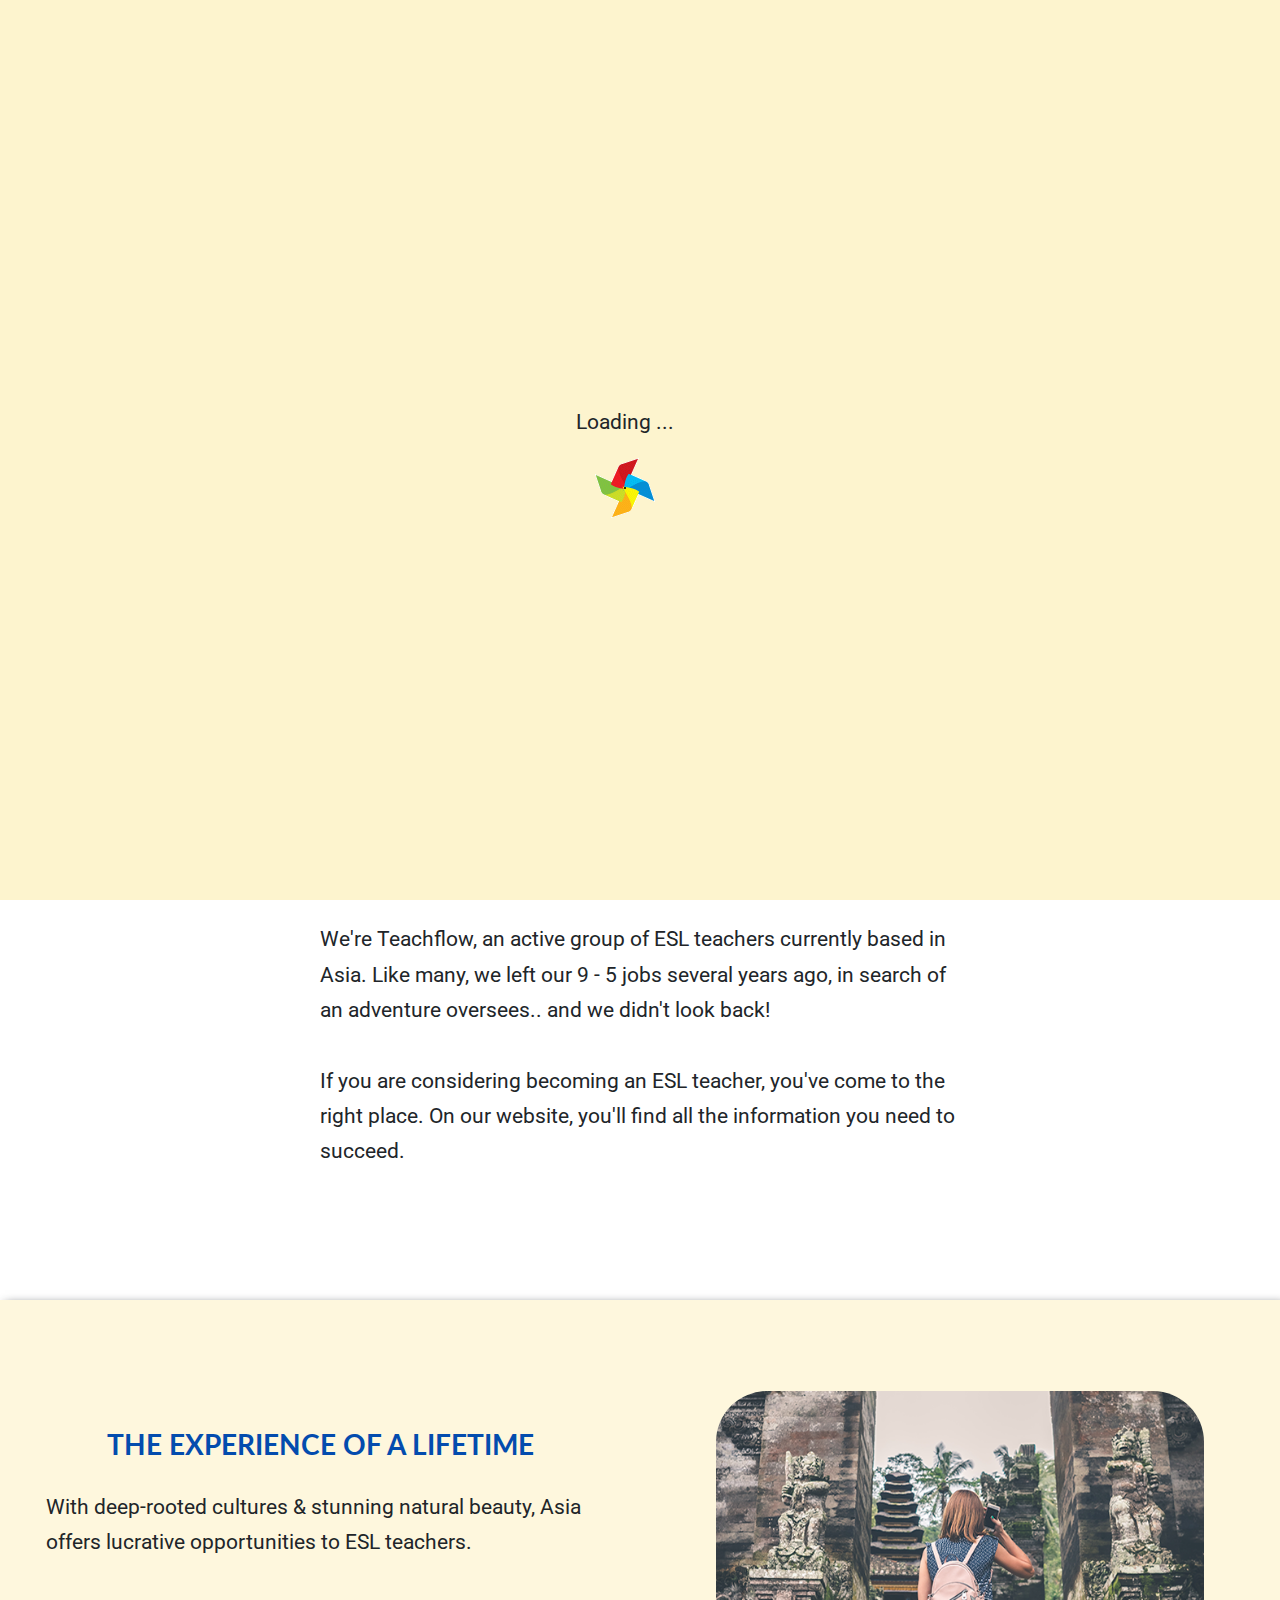
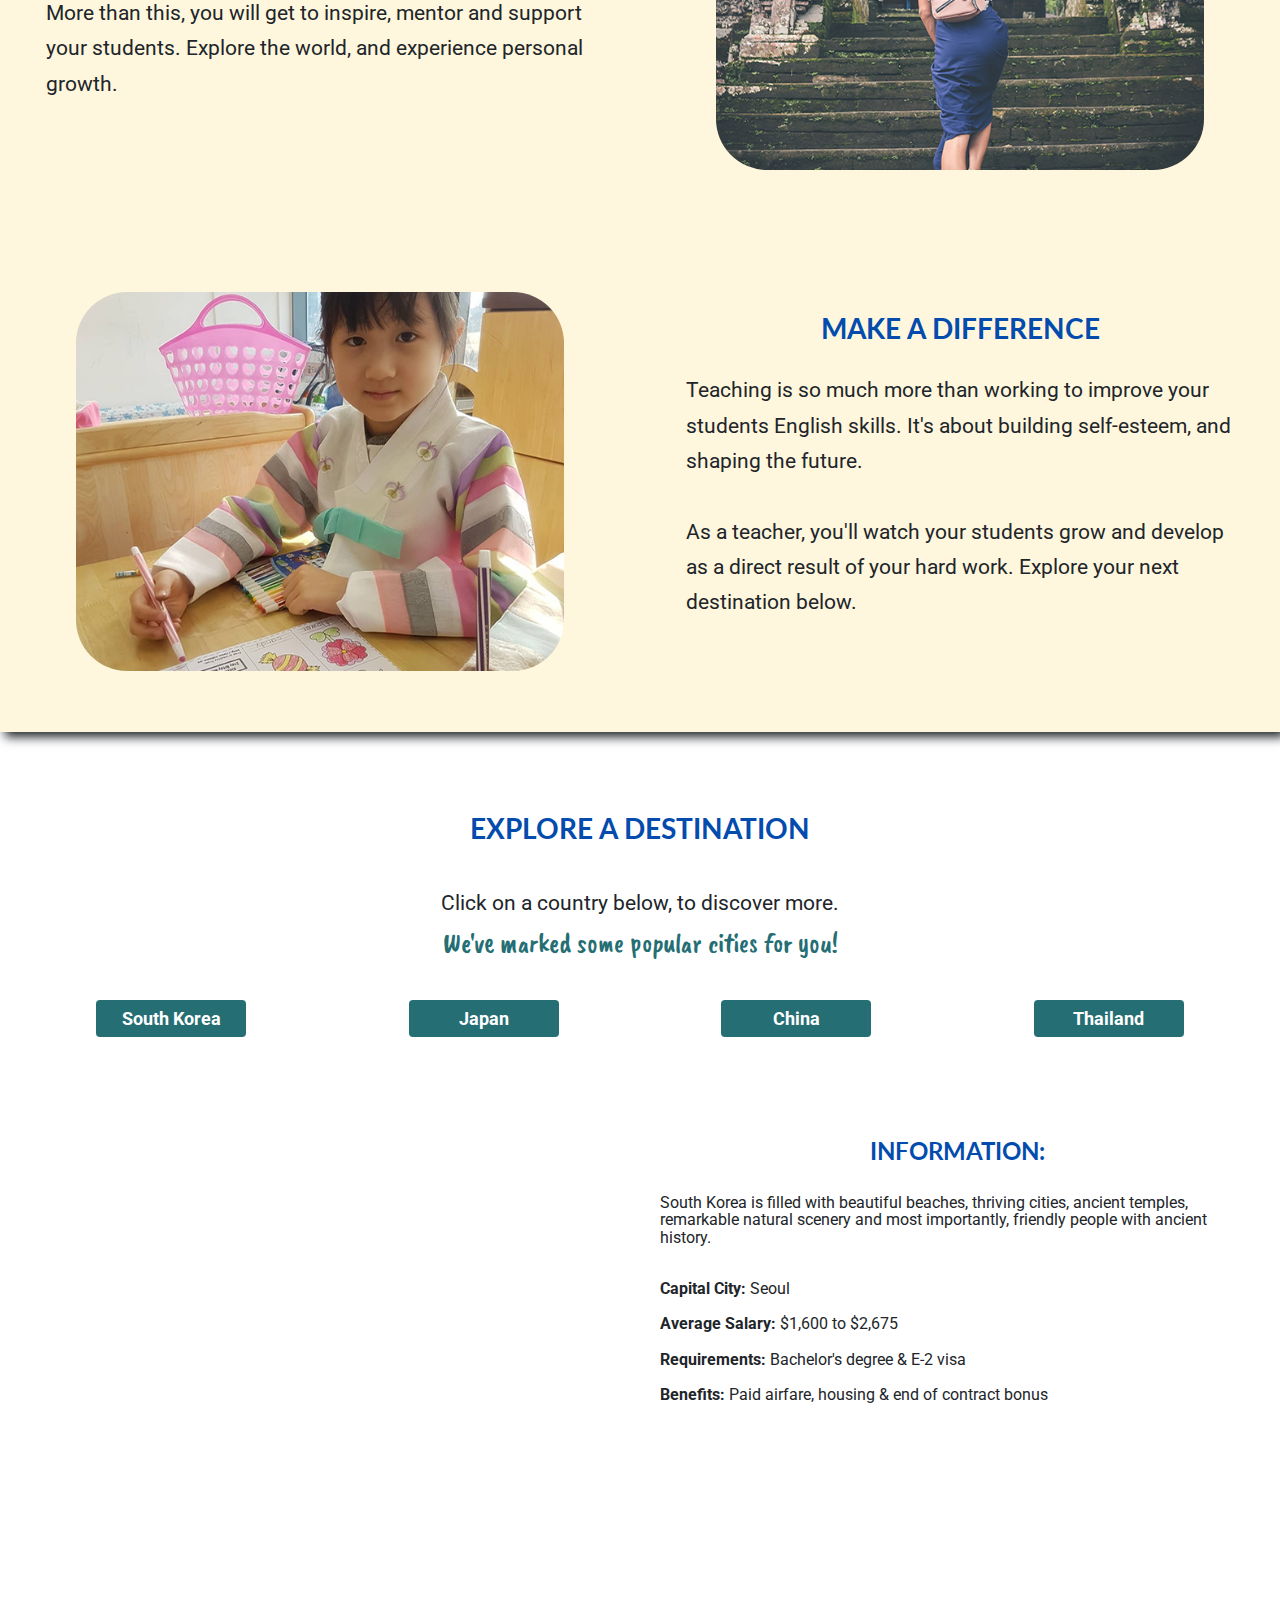
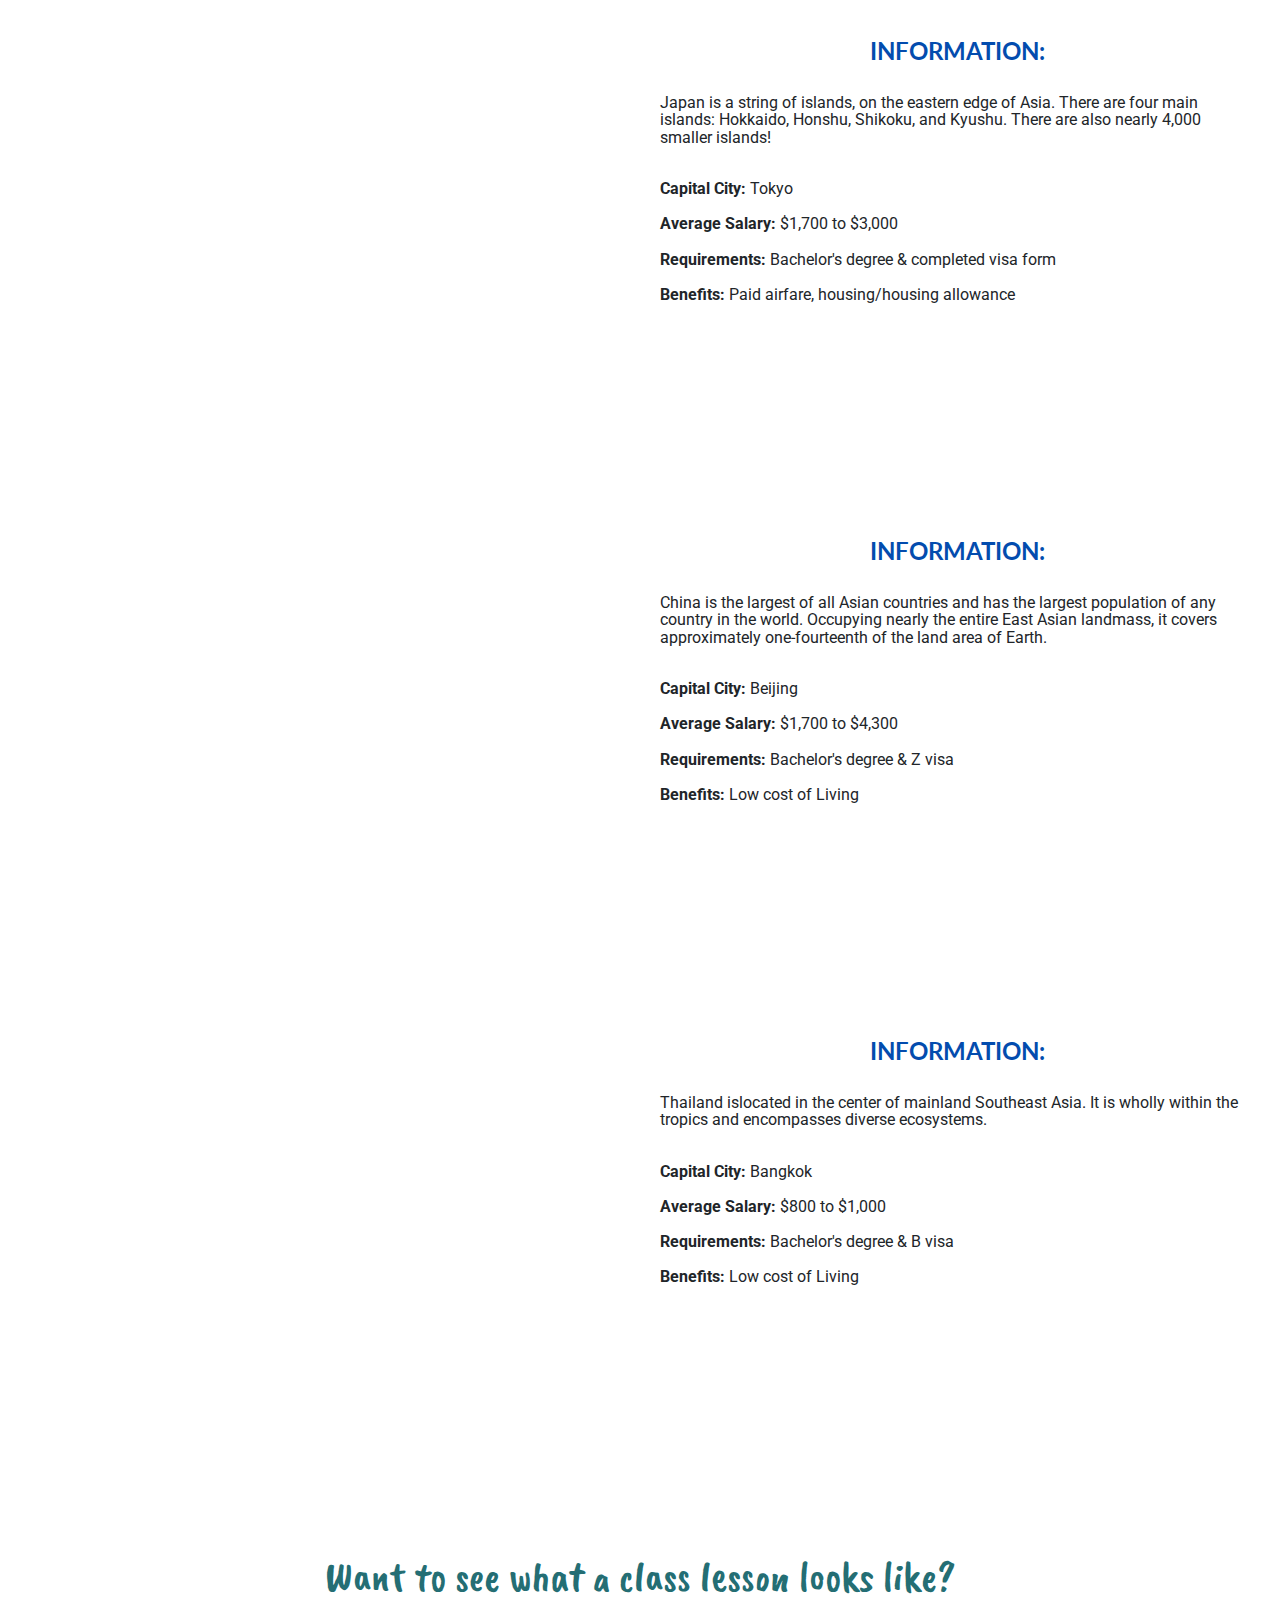
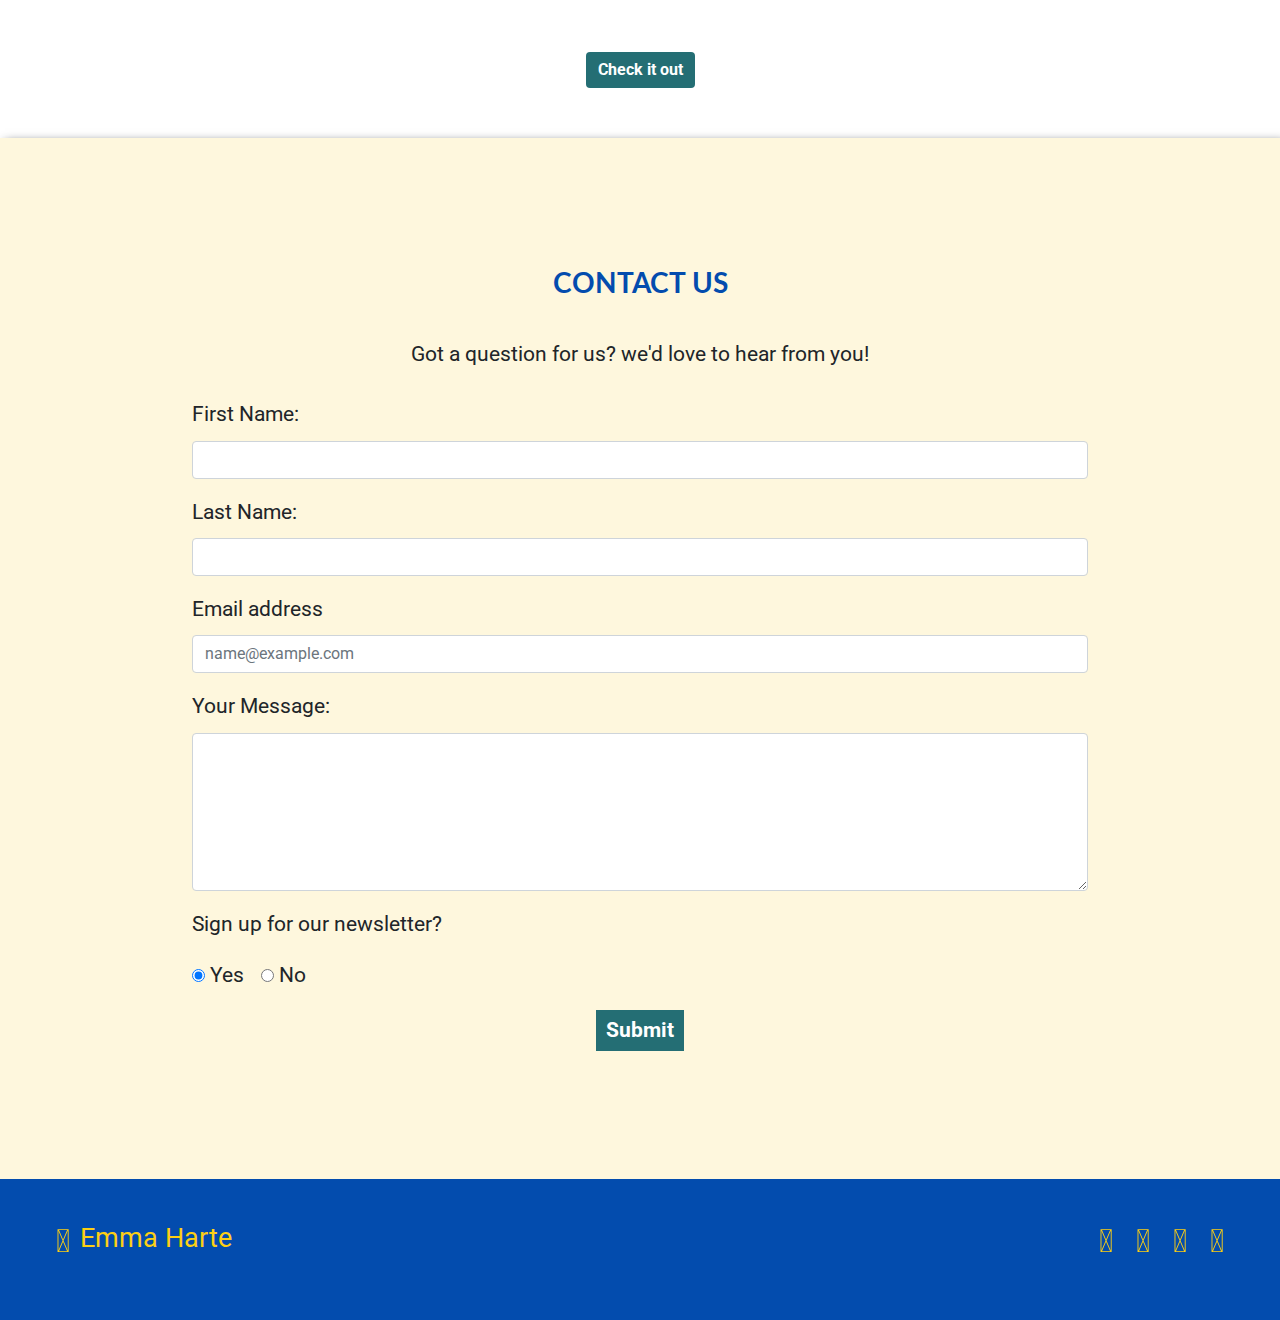
==== commit c17b3826: "Add preloader to both inde.html & game.html" ====
--- a/index.html
+++ b/index.html
@@ -27,7 +27,14 @@
     <!-- css files-->
     <link rel="stylesheet" href="assets/css/stylesheet.css">
 </head>
+
 <body>
+    <div class="spinner-wrapper">
+        <div class ="spinner">
+            <p class>Loading ...</p>
+            <img src = "assets/logo/831.gif" alt="spinner pre-loader">
+        </div>
+    </div>
     <!-- Home -->
     <header class = "container-fluid nav-container">
             <nav class="navbar navbar-light bg-white navbar-expand-lg fixed-navbar">
@@ -40,12 +47,12 @@
                 <div class="collapse navbar-collapse" id="teachflownav">
                     <ul class="navbar-nav">
                     <li class="nav-item">
-                        <a class="nav-link home" href="#home">
+                        <a class="nav-link home" data-page="index" href="#home">
                             Home 
                         </a>
                     </li>
                     <li class="nav-item">
-                        <a class="nav-link" a href="#about">
+                        <a class="nav-link" a href="#about" data-page="index">
                             About
                         </a>
                     </li>
@@ -55,7 +62,7 @@
                         </a>
                     </li>
                     <li class="nav-item">
-                        <a class="nav-link" href="#contact">
+                        <a class="nav-link" href="#contact" data-page="index">
                             Contact us
                         </a>
                     </li>
@@ -391,6 +398,9 @@
     <script src="https://cdnjs.cloudflare.com/ajax/libs/popper.js/1.14.7/umd/popper.min.js" integrity="sha384-UO2eT0CpHqdSJQ6hJty5KVphtPhzWj9WO1clHTMGa3JDZwrnQq4sF86dIHNDz0W1" crossorigin="anonymous"></script>
     <script src="https://stackpath.bootstrapcdn.com/bootstrap/4.3.1/js/bootstrap.min.js" integrity="sha384-JjSmVgyd0p3pXB1rRibZUAYoIIy6OrQ6VrjIEaFf/nJGzIxFDsf4x0xIM+B07jRM" crossorigin="anonymous"></script>
     
+    <!-- jQuery -->
+    <script src="https://ajax.googleapis.com/ajax/libs/jquery/3.5.1/jquery.min.js"></script>
+
     <!-- sendemail.js-->
     <script src="assets/js/sendemail.js" type="text/javascript"></script>
 
--- a/assets/css/stylesheet.css
+++ b/assets/css/stylesheet.css
@@ -1,3 +1,5 @@
+/* pre-loader https://icons8.com/preloaders/en/circular*/
+
 /* fonts and general styling*/
 @import url('https://fonts.googleapis.com/css2?family=Lato:wght@300;400;700&family=Roboto:wght@400;500&family=Caveat+Brush&display=swap');
 
@@ -8,6 +10,26 @@
     font-size:1.3rem;
     background-image:url("/assets/hero-images/bk.png");
     background-size: contain;
+}
+/* pre-loader */ 
+
+
+.spinner-wrapper {
+position: fixed;
+top: 0;
+left: 0;
+right: 0;
+bottom: 0;
+background-color: rgb(253,244,206);
+z-index: 999999;
+}
+
+.spinner {
+    position: absolute;
+    margin:0 auto;
+    top: 45%;
+    left: 45%;
+    z-index: 9999099;
 }
 
 /*
@@ -196,6 +218,15 @@
 .nav-link:hover:after {
     transform:scaleX(1); 
 }
+
+/* hide the nav bar when scrolling down */
+.scroll-down{
+   transform:translateY(-100%); transition: all 0.3s ease-in-out;
+}
+.scroll-up{
+   transform:translateY(0); transition: all 0.3s ease-in-out;
+}
+
 
 @media only screen and (max-width: 1100px) {
     .nav-link:after{
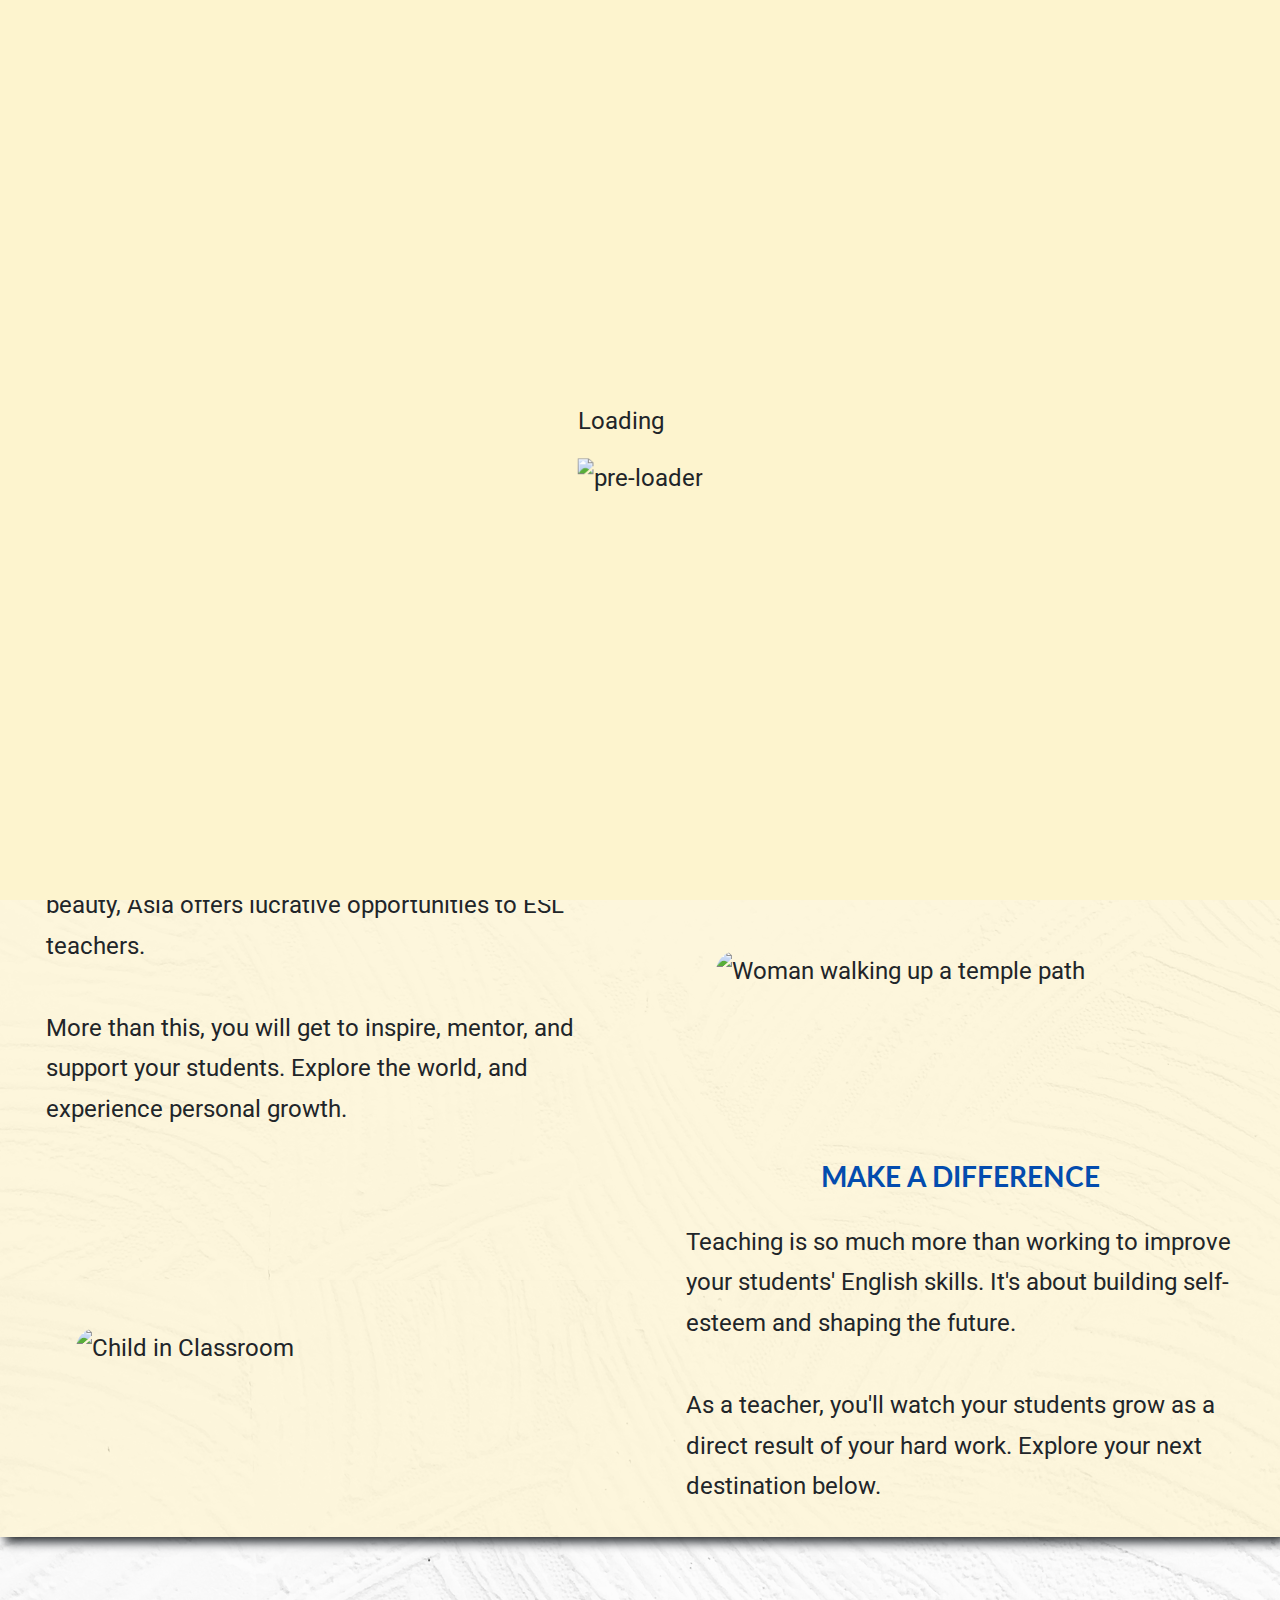
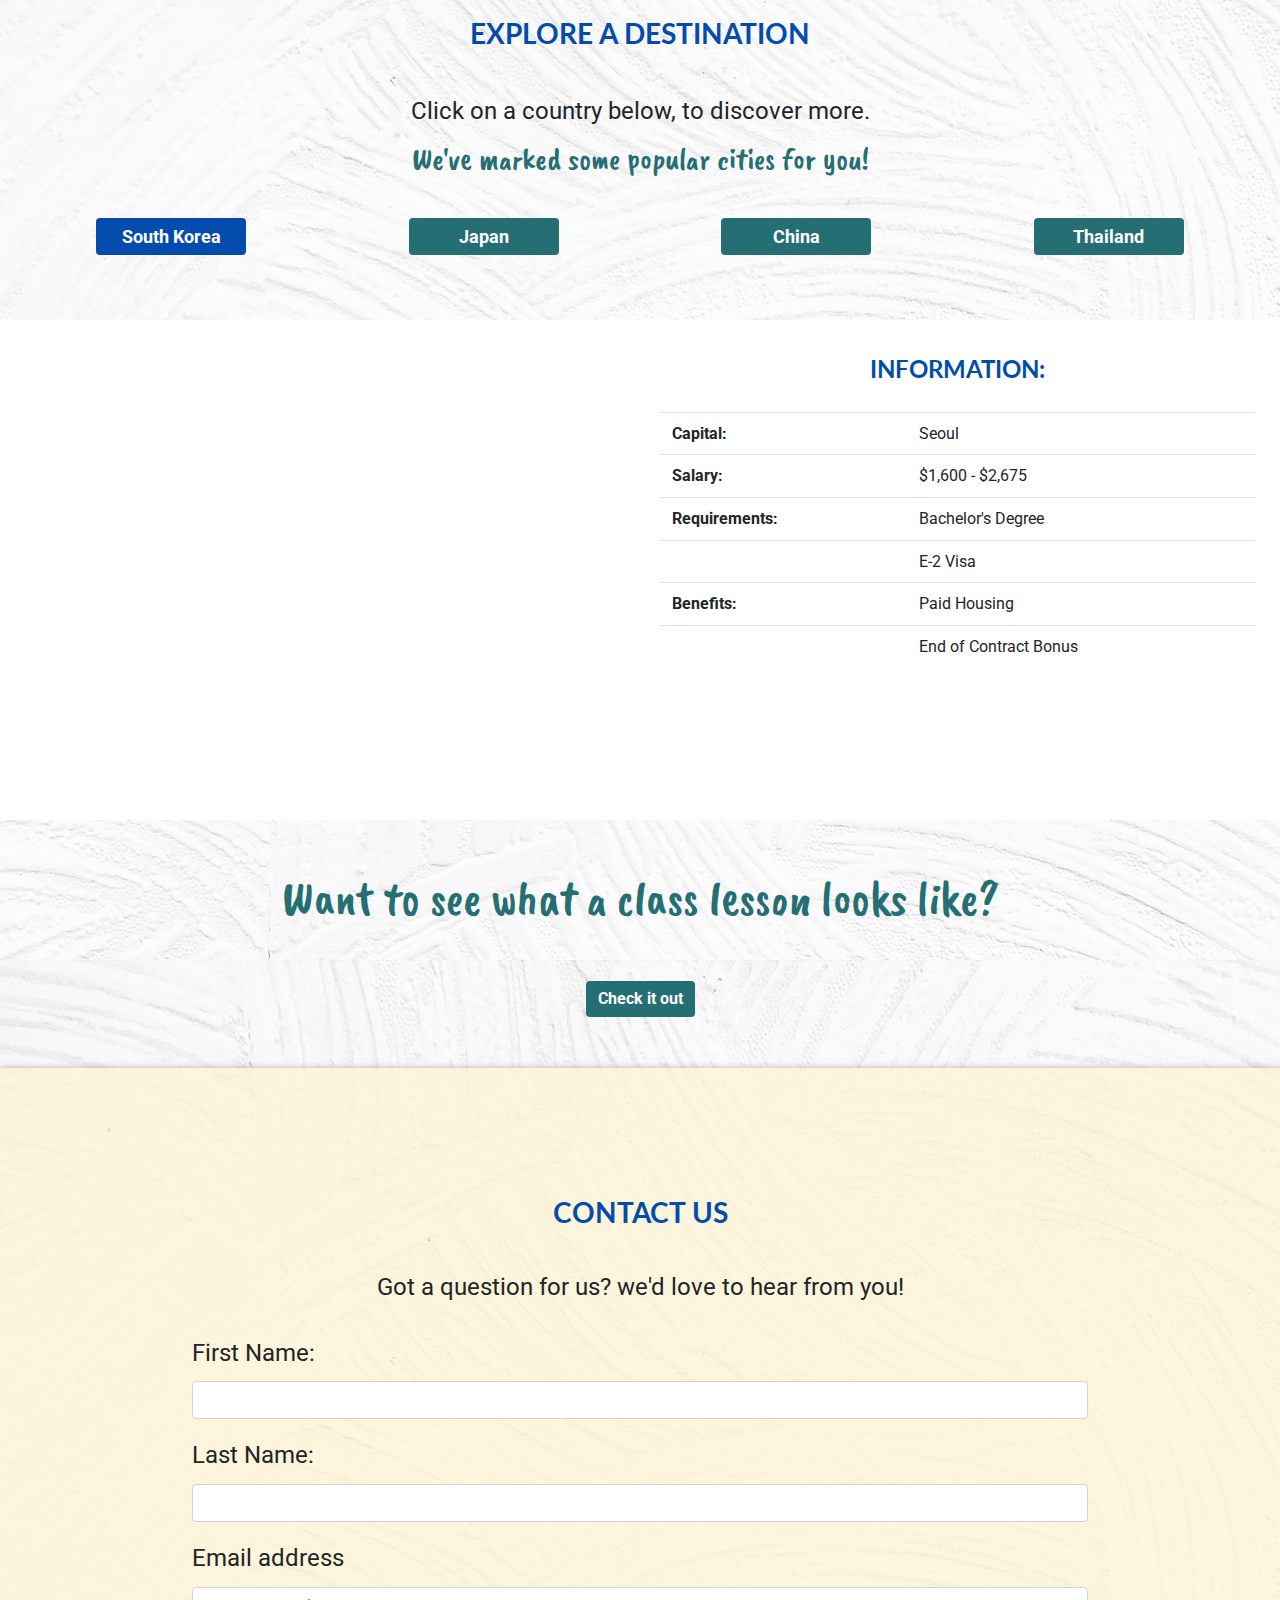
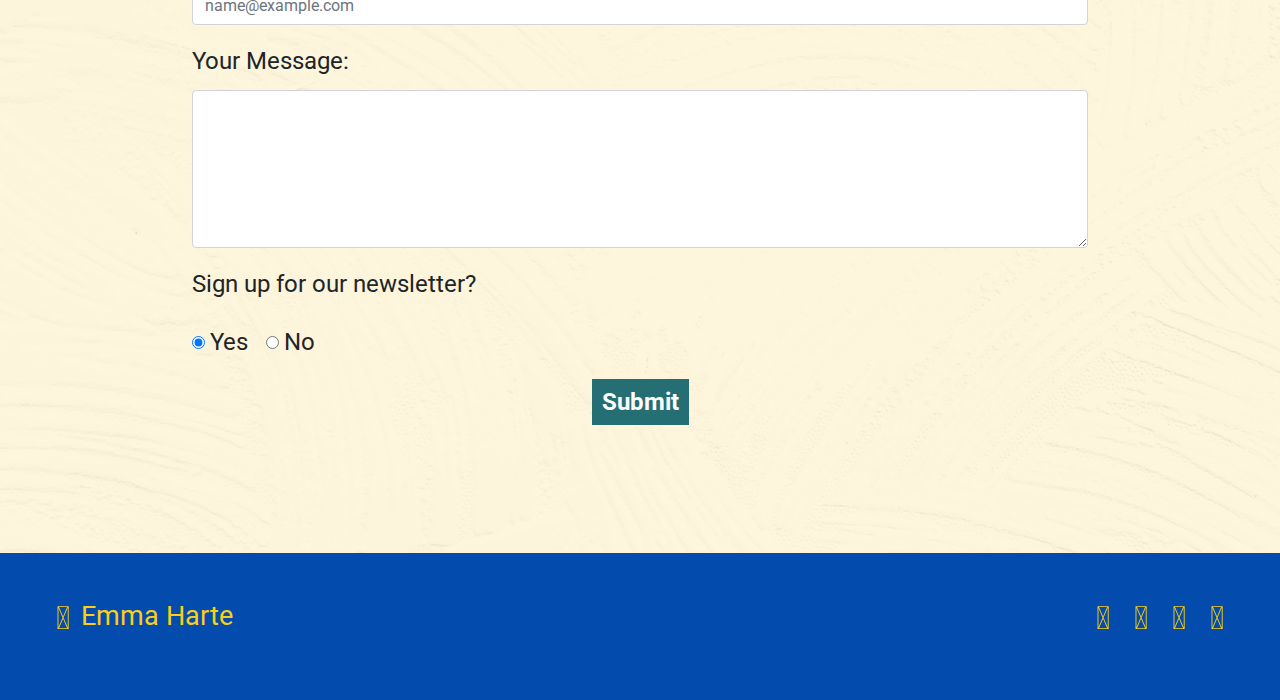
==== commit 63a764f4: "Fix carousel order in index.html, edit README.md" ====
--- a/index.html
+++ b/index.html
@@ -3,8 +3,10 @@
 <head>
     <meta charset="UTF-8">
     <meta name="viewport" content="width=device-width, initial-scale=1.0">
-    <title>TeachFlow</title> 
-    <!-- font awesome-->
+    <title>
+        TeachFlow
+    </title> 
+    <!-- font awesome(footer icons)-->
     <link rel="stylesheet" href="https://use.fontawesome.com/releases/v5.15.1/css/all.css" integrity="sha384-vp86vTRFVJgpjF9jiIGPEEqYqlDwgyBgEF109VFjmqGmIY/Y4HV4d3Gp2irVfcrp" crossorigin="anonymous">
 
     <!--bootstrap-->
@@ -15,89 +17,80 @@
     <link rel="stylesheet" href="https://unpkg.com/leaflet@1.3.4/dist/leaflet.css" integrity="sha512-puBpdR0798OZvTTbP4A8Ix/l+A4dHDD0DGqYW6RQ+9jxkRFclaxxQb/SJAWZfWAkuyeQUytO7+7N4QKrDh+drA==" crossorigin=""/>
     <script src="https://unpkg.com/leaflet@1.3.4/dist/leaflet.js" integrity="sha512-nMMmRyTVoLYqjP9hrbed9S+FzjZHW5gY1TWCHA5ckwXZBadntCNs8kEqAWdrb9O7rxbCaA4lKTIWjDXZxflOcA==" crossorigin=""></script>
 
-    <!-- js contact form -->
-    <script type="text/javascript"
-        src="https://cdn.jsdelivr.net/npm/emailjs-com@2/dist/email.min.js">
-    </script>
-    <script type="text/javascript">
-        (function(){
-            emailjs.init("user_HegdZCtz6oinaNMX04tte");
-                })();
-    </script>
-    <!-- css files-->
+    <!-- css -->
     <link rel="stylesheet" href="assets/css/stylesheet.css">
 </head>
 
 <body>
-    <div class="spinner-wrapper">
-        <div class ="spinner">
-            <p class>Loading ...</p>
-            <img src = "assets/logo/831.gif" alt="spinner pre-loader">
+    <!-- preloader-->
+    <div class="pinwheel-wrapper">
+        <div class ="pinwheel">
+            <p>
+                Loading
+            </p>
+            <img src = "assets/images/preloader/831.gif" alt= "pre-loader">
         </div>
     </div>
+
     <!-- Home -->
     <header class = "container-fluid nav-container">
-            <nav class="navbar navbar-light bg-white navbar-expand-lg fixed-navbar">
+            <nav class="navbar navbar-light navbar-expand-lg bg-white">
                 <a class="navbar-brand" href=".">
-                    <img src="assets/logo/TeachFlow.png"  alt="TeachFlow Logo" loading="lazy">
+                    <img src="assets/images/logo/TeachFlow.png" height = "52" width = "197" alt="TeachFlow Logo" loading="lazy">
                 </a>
                 <button class="navbar-toggler" type="button" data-toggle="collapse" data-target="#teachflownav" aria-controls="teachflownav" aria-expanded="false" aria-label="Toggle navigation">
                     <span class="navbar-toggler-icon"></span>
                 </button>
                 <div class="collapse navbar-collapse" id="teachflownav">
-                    <ul class="navbar-nav">
-                    <li class="nav-item">
-                        <a class="nav-link home" data-page="index" href="#home">
-                            Home 
-                        </a>
-                    </li>
-                    <li class="nav-item">
-                        <a class="nav-link" a href="#about" data-page="index">
-                            About
-                        </a>
-                    </li>
-                    <li class="nav-item">
-                        <a class="nav-link" href="game.html">
-                            Classtime
-                        </a>
-                    </li>
-                    <li class="nav-item">
-                        <a class="nav-link" href="#contact" data-page="index">
-                            Contact us
-                        </a>
-                    </li>
+                    <ul class="navbar-nav nav">
+                        <li class="nav-item"> <!-- data-page class used to indentify anchor links on index.html-->
+                            <a class="nav-link home" data-page="index" href="#home">
+                                Home 
+                            </a>
+                        </li>
+                        <li class="nav-item">
+                            <a class="nav-link" href="#about" data-page="index">
+                                About
+                            </a>
+                        </li>
+                        <li class="nav-item">
+                            <a class="nav-link" href="game.html">
+                                Classtime
+                            </a>
+                        </li>
+                        <li class="nav-item">
+                            <a class="nav-link" href="#contact" data-page="index">
+                                Contact us
+                            </a>
+                        </li>
                     </ul>
                 </div>
             </nav>
     </header>
     
-    <!-- hero image carousel-->
-    <section class = "hero-image-home" id = "home">
+    <!-- Hero Image Carousel-->
+    <div class = "hero-image-home" id = "home"> <!-- linked to navbar-->
             <div id="carouselIndicators" class="carousel slide" data-ride="carousel">
                 <ol class="carousel-indicators">
                     <li data-target="#carouseleIndicators" data-slide-to="0" class="active"></li>
                     <li data-target="#carouselIndicators" data-slide-to="1"></li>
                     <li data-target="#carouselIndicators" data-slide-to="2"></li>
-                    <li data-target="#carouselIndicators" data-slide-to="3"></li>
                 </ol>
                 <div class="carousel-inner">
                     <div class="carousel-item active">
-                        <img class="d-block w-100" src="assets/hero-images/a3.png" alt="First slide children in a classroom">
+                        <img class="d-block" src="assets/images/hero-images/a3.png" height="100%" width="100%" alt="Students in a classroom">
                     </div>
                     <div class="carousel-item">
-                        <img class="d-block w-100" src="assets/hero-images/a2.png" alt="Second slide, school children running outside">
+                        <img class="d-block" src="assets/images/hero-images/a1.png" height="100%" width="100%" alt="Teacher writing on blackboard">
                     </div>
                     <div class="carousel-item">
-                        <img class="d-block w-100" src="assets/hero-images/a1.png" alt="Third slide, teacher writing on blackboard">
-                    </div>
-                    <div class="carousel-item">
-                        <img class="d-block w-100" src="assets/hero-images/a4.png" alt="Fourth slide, child outside looking to sky">
+                        <img class="d-block" src="assets/images/hero-images/a4.png" height="100%" width="100%" alt="Student outside looking to sky">
                     </div>
                 </div>
                 <a class="carousel-control-prev" href="#carouselIndicators" role="button" data-slide="prev">
                     <span class="carousel-control-prev-icon" aria-hidden="true"></span>
                     <span class="sr-only">
-                        revious
+                        Previous
                     </span>
                 </a>
                 <a class="carousel-control-next" href="#carouselIndicators" role="button" data-slide="next">
@@ -107,10 +100,10 @@
                     </span>
                 </a>
             </div>
-    </section>
-
-    <!-- About page (linked in nav)-->
-    <section class = "container-fluid about-us" id="about">
+        </div>
+
+    <!-- About page-->
+    <section class = "container-fluid about-us" id="about">  <!--(linked in nav)-->
             <div class = "row">
                 <div class = "col-12">
                     <h3 class = "heading">
@@ -122,7 +115,7 @@
                 <div class = "col-12">
                     <p>
                         We're Teachflow, an active group of ESL teachers currently based in Asia. 
-                        Like many, we left our 9 - 5 jobs several years ago, in search of an adventure oversees.. and we didn't look back! 
+                        Like many, we left our 9 - 5 jobs several years ago, in search of an adventure overseas.. and we didn't look back! 
                         <br> <br>
                         If you are considering becoming an ESL teacher, you've come to the right place. 
                         On our website, you'll find all the information you need to succeed.   
@@ -131,7 +124,7 @@
             </div>
     </section>
 
-    <!-- about key points (2, each containing an img & content block)-->
+    <!-- About key points (2 blocks, each containing an img & content block)-->
     <section class = "container-fluid about-key-points">
             <div class = "row about-block first-block">
                 <div class = "col-12 col-lg-6">
@@ -142,196 +135,294 @@
                         With deep-rooted cultures & stunning natural beauty, 
                         Asia offers lucrative opportunities to ESL teachers.
                         <br> <br>
-                        More than this, you will get to inspire, mentor and support your students. 
+                        More than this, you will get to inspire, mentor, and support your students. 
                         Explore the world, and experience personal growth.
                     </p>
                 </div>
                 <div class = "col-12 col-lg-6 img-wrapper">
-                    <img src = "assets/about/pic2.png" class = "about-image" alt = "Woman walking up a temple path">
+                    <img src = "assets/images/about/pic2.png" class = "about-image" alt = "Woman walking up a temple path">
                 </div>
             </div>
             <div class = "row about-block">
                 <div class = "col-12 col-lg-6">
-                    <img src = "assets/about/pic1.png" class = "about-image"  alt = "Child in Classroom">
+                    <img src = "assets/images/about/pic1.png" class = "about-image"  alt = "Child in Classroom"/>
                 </div>
                 <div class = "col-12 col-lg-6">
                     <h3 class = "heading">
                         Make a Difference
                     </h3>
                     <p class = "about-para">
-                        Teaching is so much more than working to improve your students English skills. 
-                        It's about building self-esteem, and shaping the future. 
+                        Teaching is so much more than working to improve your students' English skills. 
+                        It's about building self-esteem and shaping the future. 
                         <br> <br>
-                        As a teacher, you'll watch your students grow and develop as a direct result of your hard work.  
+                        As a teacher, you'll watch your students grow as a direct result of your hard work.  
                         Explore your next destination below. 
                     </p>
                 </div>
             </div>
     </section>
 
-    <!-- destinations section-->
+    <!-- Destinations section-->
     <section class = "container-fluid destinations-container">
-            <div class = "row">
-                <div class = "col-12">
-                    <h3 class="heading">
-                        Explore a Destination
-                    </h3>
-                    <p class = "text-center">
-                        Click on a country below,<span class = "d-block d-sm-none"></span> to discover more.
-                        <br>
-                        <span class = "special-text-main">
+        <div class = "row">
+            <div class = "col-12">
+                <h3 class="heading">
+                    Explore a Destination
+                </h3>
+                <p class = "text-center">
+                    Click on a country below,
+                    <span class = "d-block d-sm-none"></span> <!--add line break on mobile-->
+                    to discover more.
+                    <br>
+                    <span class = "special-text-main">
                         We've marked some popular cities for you!
-                        </span>
-                    </p>
-                </div>
-            </div>
-        <!-- map-->
+                    </span>
+                </p>
+            </div>
+        </div>
+        <!-- Map buttons-->
         <div class = "row dest-button-row">
             <div class = "col-6 col-md-3">
-                <button class="btn btn-outline-primary tfbutton button-color" onclick="openPage('SouthKorea', this)" id="defaultOpen">South Korea</button>
+                <button class="btn btn-outline-primary tfbutton button-color" onclick="openPage('SouthKorea', this)" id="defaultOpen">
+                    South Korea
+                </button>
             </div>
             <div class = "col-6 col-md-3">
-                <button class="btn btn-outline-primary tfbutton button-color" onclick="openPage('Japan', this)">Japan</button>
+                <button class="btn btn-outline-primary tfbutton button-color" onclick="openPage('Japan', this)">
+                    Japan
+                </button>
             </div>
             <div class = "col-6 col-md-3">
-                <button class="btn btn-outline-primary tfbutton button-color" onclick="openPage('China', this)">China</button>
+                <button class="btn btn-outline-primary tfbutton button-color" onclick="openPage('China', this)">
+                    China
+                </button>
             </div>
             <div class = "col-6 col-md-3">
-                <button class="btn btn-outline-primary tfbutton button-color" onclick="openPage('Thailand', this)">Thailand</button>
+                <button class="btn btn-outline-primary tfbutton button-color" onclick="openPage('Thailand', this)">
+                    Thailand
+                </button>
             </div>
         </div>
     </section> 
 
-    <!-- map section-->
+    <!-- Map/content section-->
     <section class = "map-section">
         <div id="SouthKorea" class="countrymap">
+            <!-- show map -->
             <div id="mapSouthKorea" class="map"></div>
+            <!-- show content-->
             <div id="infoSouthKorea" class="info">
-                <h4 class = "heading">Information:</h4>
-                <p>South Korea is filled with beautiful beaches, thriving cities, ancient temples, remarkable natural scenery and most importantly, friendly people with ancient history. </p>
-                <br>
-                <span>Capital City:</span> Seoul
-                <br> <br>
-                <span>Average Salary:</span> $1,600 to $2,675
-                <br> <br>
-                <span>Requirements:</span> Bachelor's degree & E-2 visa
-                <br> <br>
-                <span>Benefits:</span> Paid airfare, housing & end of contract bonus
+                <h4 class = "heading">
+                    Information:
+                </h4>
+                <table class = "table"> 
+                    <tbody>  
+                        <tr>
+                            <th scope="col">Capital: </th>
+                            <td>Seoul</td>
+                        </tr>
+                        <tr>
+                            <th scope ="row">Salary:</th>
+                            <td> $1,600 - $2,675</td>
+                        </tr>
+                        <tr>
+                            <th scope ="row">Requirements:</th>
+                            <td> Bachelor's Degree</td>
+                        </tr>
+                        <tr>
+                            <th scope = "row"></th>
+                            <td> E-2 Visa</td>
+                        </tr> 
+                        <tr>
+                            <th scope ="row">Benefits:</th>
+                            <td> Paid Housing</td>
+                        </tr> 
+                        <tr>
+                            <th scope="row"></th>
+                            <td>End of Contract Bonus</td>
+                        </tr>
+                    </tbody>                   
+                </table>
             </div>
         </div>
         <div id="Japan" class="countrymap">
             <div id="mapJapan" class="map"></div>
             <div id="infoJapan" class="info">
                 <h4 class = "heading">Information:</h4>
-                <p>Japan is a string of islands, on the eastern edge of Asia. There are four main islands: Hokkaido, Honshu, Shikoku, and Kyushu. There are also nearly 4,000 smaller islands! </p>
-                <br>
-                <span>Capital City:</span> Tokyo
-                <br> <br>
-                <span>Average Salary:</span> $1,700 to $3,000
-                <br> <br>
-                <span>Requirements:</span> Bachelor's degree & completed visa form
-                <br> <br>
-                <span>Benefits:</span> Paid airfare, housing/housing allowance
+                <table class = "table">
+                    <tbody>
+                        <tr>
+                            <th scope="col">Capital: </th>
+                            <td>Tokyo</td>
+                        </tr>
+                        <tr>
+                            <th scope ="row">Salary:</th>
+                            <td>$1,700 - $3,000</td>
+                        </tr>
+                        <tr>
+                            <th scope ="row">Requirements:</th>
+                            <td>Bachelor's Degree </td>
+                        </tr>
+                        <tr>
+                            <th scope = "row"></th>
+                            <td>Visa</td>
+                        </tr> 
+                        <tr>
+                            <th scope ="row">Benefits:</th>
+                            <td>Paid Airfare</td>
+                        </tr> 
+                        <tr>
+                            <th scope="row"></th>
+                            <td>Housing Allowance</td>
+                        </tr>
+                    </tbody>                   
+                </table>
             </div>
         </div>
         <div id="China" class="countrymap">
             <div id="mapChina" class="map"></div>
             <div id="infoChina" class="info">
                 <h4 class = "heading">Information:</h4>
-                <p>China is the largest of all Asian countries and has the largest population of any country in the world. Occupying nearly the entire East Asian landmass, it covers approximately one-fourteenth of the land area of Earth.</p>
-                <br>
-                <span>Capital City:</span> Beijing
-                <br> <br>
-                <span>Average Salary:</span> $1,700 to $4,300
-                <br> <br>
-                <span>Requirements:</span> Bachelor's degree & Z visa
-                <br> <br>
-                <span>Benefits:</span> Low cost of Living
+                <table class = "table">
+                    <tbody>
+                        <tr>
+                            <th scope="col">Capital: </th>
+                            <td>Beijing</td>
+                        </tr>
+                        <tr>
+                            <th scope ="row">Salary:</th>
+                            <td>$1,700 - $4,300</td>
+                        </tr>
+                        <tr>
+                            <th scope ="row">Requirements:</th>
+                            <td>Bachelor's Degree</td>
+                        </tr>
+                        <tr>
+                            <th scope = "row"></th>
+                            <td>Z Visa</td>
+                        </tr> 
+                        <tr>
+                            <th scope ="row">Benefits:</th>
+                            <td>Low Cost of Living</td>
+                        </tr> 
+                    </tbody>                   
+                </table>
             </div>
         </div>
         <div id="Thailand" class="countrymap">
             <div id= "mapThailand" class="map"></div>
             <div id="infoThailand" class="info">
                 <h4 class = "heading">Information:</h4>
-                <p>Thailand islocated in the center of mainland Southeast Asia. It is wholly within the tropics and encompasses diverse ecosystems.</p>
-                <br>
-                <span>Capital City:</span> Bangkok
-                <br> <br>
-                <span>Average Salary:</span> $800 to $1,000 
-                <br> <br>
-                <span>Requirements:</span> Bachelor's degree & B visa
-                <br> <br>
-                <span>Benefits:</span> Low cost of Living
+                <table class = "table">
+                    <tbody>
+                        <tr>
+                            <th scope="col">Capital: </th>
+                            <td>Bangkok</td>
+                        </tr>               
+                        <tr>
+                            <th scope ="row">Salary:</th>
+                            <td>$800 - $1,000</td>
+                        </tr>
+                        <tr>
+                            <th scope ="row">Requirements:</th>
+                            <td>Bachelor's Degree</td>
+                        </tr>
+                        <tr>
+                            <th scope = "row"></th>
+                            <td>B visa</td>
+                        </tr> 
+                        <tr>
+                            <th scope ="row">Benefits:</th>
+                            <td>Paid Housing</td>
+                        </tr> 
+                        <tr>
+                            <th scope="row"></th>
+                            <td>Low Cost of Living</td>
+                        </tr>
+                    </tbody>                   
+                </table>
             </div>
         </div>
     </section>
 
-    <!-- class lesson section-->
-    <section class = "container-fluid class-lesson-section">
-            <div class = "row">
-                <div class = "col-12">
-                        <p class = "special-text">
-                            Want to see what a class lesson looks like?
-                        </p>
-                        <button class="btn btn-outline-primary button-color">
-                            <a href="game.html" rel="noopener">
-                                Check it out 
-                            </a>
-                        </button>
-                </div> 
-            </div>
-    </section>
+    <!-- Class lesson link section-->
+    <div class = "container-fluid class-lesson-section">
+        <div class = "row">
+            <div class = "col-12">
+                <p class = "special-text">
+                    Want to see what a class lesson looks like?
+                </p>
+                    <a href="game.html" class="btn btn-outline-primary button-color" rel="noopener">
+                        Check it out 
+                    </a>
+            </div> 
+        </div>
+    </div>
 
     <!--contact form (linked in nav) -->
     <section class = "container-fluid contact-container" id = "contact">
-        <form onsubmit = "return sendMail(this);" >
-        <div class = "form-wrapper">
-            <div class = "contact-text">
-                <h3 class = "heading">
-                    Contact us
-                </h3>
-                <p class = "text-center"> 
-                    Got a question for us? we'd love to hear from you! 
-                </p>
-            </div>
-            <div id = "jswrapper"> <!-- hide when button is pressed-->
-                <div class="mb-3">
-                    <label for="firstname" class="form-label" >First Name:</label>
-                    <input type="firstname" class="form-control" id = "firstname" name = "firstname" required>
-                </div>
-
-                <div class="mb-3">
-                    <label for="lastname" class="form-label" >Last Name:</label>
-                    <input type="lastname" class="form-control" id = "lastname" name = "lastname" required>
-                </div>
-
-                <div class="mb-3">
-                    <label for="email" class="form-label">Email address</label>
-                    <input type="email" class="form-control" id="emailaddress" name ="emailaddress"  placeholder="name@example.com">
-                </div>
-
-                <div class="mb-3">
-                    <label for="yourmessage" class="form-label">Your Message: </label>
-                    <textarea class="form-control" id="yourmessage" name = "yourmessage" rows="6"></textarea>
-                </div>
-                 <div class = "mb-3">
-                    <p>
-                        Sign up for our newsletter?  
-                    </p> 
-                    <div class="form-check form-check-inline">
-                        <input class="form-check-input" type="radio" name="subscribe" id="inlineRadio1" value="yes" checked="checked">
-                        <label class="form-check-label" for="inlineRadio1">Yes</label>
+        <form onsubmit = "return sendMail(this);">
+            <div class = "form-wrapper">
+                <div class = "contact-text">
+                    <h3 class = "heading">
+                        Contact us
+                    </h3>
+                    <p class = "text-center"> 
+                        Got a question for us? we'd love to hear from you! 
+                    </p>
+                </div>
+                <div id = "jswrapper"> <!-- hide when submit button is pressed/-->
+                    <!-- first name-->
+                    <div class="mb-3">
+                        <label for="firstname" class="form-label" >
+                            First Name:
+                        </label>
+                        <input type="text" class="form-control" id = "firstname" name = "firstname" required>
+                    </div>
+                    <!-- last name -->
+                    <div class="mb-3">
+                        <label for="lastname" class="form-label">
+                            Last Name:
+                        </label>
+                        <input type="text" class="form-control" id = "lastname" name = "lastname" required>
+                    </div>
+                    <!-- email address-->
+                    <div class="mb-3">
+                        <label for="emailaddress" class="form-label">
+                            Email address
+                        </label>
+                        <input type="email" class="form-control" id="emailaddress" name ="emailaddress"  placeholder="name@example.com" required>
+                    </div>
+                    <!-- message-->
+                    <div class="mb-3">
+                        <label for="yourmessage" class="form-label">
+                            Your Message: 
+                        </label>
+                        <textarea class="form-control" id="yourmessage" name = "yourmessage" rows="6" required></textarea>
+                    </div>
+                    <div class = "mb-3">
+                        <p>
+                            Sign up for our newsletter?  
+                        </p> 
+                        <div class="form-check form-check-inline">
+                            <input class="form-check-input" type="radio" name="subscribe" id="inlineRadio1" value="yes" checked="checked">
+                            <label class="form-check-label" for="inlineRadio1">
+                                Yes
+                            </label>
                         </div>
                         <div class="form-check form-check-inline">
-                        <input class="form-check-input" type="radio" name="subscribe" id="inlineRadio2" value="no">
-                        <label class="form-check-label" for="inlineRadio2">No</label>
-                    </div>
-                </div>
-                <button type = "submit" class = "button-color contact-button">
-                    Submit
-                </button>
-            </div>
-        </div>
+                            <input class="form-check-input" type="radio" name="subscribe" id="inlineRadio2" value="no">
+                            <label class="form-check-label" for="inlineRadio2">
+                                No
+                            </label>
+                        </div>
+                    </div>
+                    <!--submit-->
+                    <button type = "submit" class = "button-color contact-button">
+                        Submit
+                    </button>
+                </div>
+            </div>
         </form>
     </section>
 
@@ -393,21 +484,35 @@
         </div>
     </footer>
 
-    <!-- scripts: js for bootstrap-->
+    <!-- js for bootstrap-->
     <script src="https://code.jquery.com/jquery-3.3.1.slim.min.js" integrity="sha384-q8i/X+965DzO0rT7abK41JStQIAqVgRVzpbzo5smXKp4YfRvH+8abtTE1Pi6jizo" crossorigin="anonymous"></script>
     <script src="https://cdnjs.cloudflare.com/ajax/libs/popper.js/1.14.7/umd/popper.min.js" integrity="sha384-UO2eT0CpHqdSJQ6hJty5KVphtPhzWj9WO1clHTMGa3JDZwrnQq4sF86dIHNDz0W1" crossorigin="anonymous"></script>
     <script src="https://stackpath.bootstrapcdn.com/bootstrap/4.3.1/js/bootstrap.min.js" integrity="sha384-JjSmVgyd0p3pXB1rRibZUAYoIIy6OrQ6VrjIEaFf/nJGzIxFDsf4x0xIM+B07jRM" crossorigin="anonymous"></script>
+     
+        <!-- styles alert box for memory game-->
+    <script src="https://unpkg.com/sweetalert/dist/sweetalert.min.js"></script>
     
+        <!-- js contact form -->
+    <script src="https://cdn.jsdelivr.net/npm/emailjs-com@2/dist/email.min.js"></script>
+ 
     <!-- jQuery -->
     <script src="https://ajax.googleapis.com/ajax/libs/jquery/3.5.1/jquery.min.js"></script>
 
     <!-- sendemail.js-->
-    <script src="assets/js/sendemail.js" type="text/javascript"></script>
+    <script src="assets/js/sendemail.js"></script>
 
     <!-- maps.js-->
-    <script src="assets/js/maps.js" type="text/javascript"></script>
+    <script src="assets/js/maps.js"></script>
 
     <!--general -->
-    <script src= "assets/js/general.js" type="text/javascript"></script>
+    <script src= "assets/js/general.js"></script>
+
+    <!-- initialise contact form-->
+    <script>
+        (function(){
+            emailjs.init("user_HegdZCtz6oinaNMX04tte");
+                })();
+    </script>
+   
 </body>
 </html>--- a/assets/css/stylesheet.css
+++ b/assets/css/stylesheet.css
@@ -1,59 +1,38 @@
-/* pre-loader https://icons8.com/preloaders/en/circular*/
-
 /* fonts and general styling*/
 @import url('https://fonts.googleapis.com/css2?family=Lato:wght@300;400;700&family=Roboto:wght@400;500&family=Caveat+Brush&display=swap');
 
-body{
+html, body {
+  overflow-x:hidden 
+} 
+
+body {
     font-family: 'Roboto', sans-serif;
-    overflow-x: hidden;
     line-height: 170%;
-    font-size:1.3rem;
-    background-image:url("/assets/hero-images/bk.png");
+    font-weight:400;
+    font-size:1.5rem;
+    background-image:url("../images/background/bk.png");
     background-size: contain;
 }
+
 /* pre-loader */ 
-
-
-.spinner-wrapper {
-position: fixed;
-top: 0;
-left: 0;
-right: 0;
-bottom: 0;
-background-color: rgb(253,244,206);
-z-index: 999999;
-}
-
-.spinner {
+.pinwheel-wrapper {
+    position: fixed;
+    width:100%;
+    height: 100%;
+    background-color: rgb(253,244,206);
+    z-index: 999999; /* place on top of all page content */
+}
+
+.pinwheel {
     position: absolute;
-    margin:0 auto;
-    top: 45%;
-    left: 45%;
-    z-index: 9999099;
-}
-
-/*
-body, html {
-    height: 100%;
-    margin: 0;
-}
-
-.info-text{
-    text-align: center;
-}
-
- media queries forgame section on mobile
-@media screen and (max-width: 600px) {
-  .game-container {
-    width: 100%;
-  }
-
-  .tile-container {
-    width: 100%;
-    height: 100%;
-  }
-}
-*/
+    margin: 0 auto;
+    top:50%;
+    left:50%;
+    transform:translate(-50%,-50%);
+    z-index: 9999999; /* place on top of pinwheel-wrapper */
+}
+
+/*------------------------- general typography */
 
 .text-center{
     text-align: center;
@@ -73,13 +52,27 @@
 h1, h2, h3, h4, h5, h6, 
 .navbar .nav-link{
     font-family:'Lato', sans-serif;
+    font-weight:700;
     text-transform: capitalize;
     text-align: center;
 }
 
-
-
-/* General rules */
+/* special text */
+.special-text {
+    font-family: 'Caveat Brush', cursive;
+    font-size: 200%;
+    line-height: 120%;
+    color: #246e74;
+    margin-bottom: 50px;
+}
+
+.special-text-main{
+    font-family: 'Caveat Brush', cursive;
+    color: #246e74;
+    font-size: 130%;
+    line-height: 170%;
+}
+/* --------------------------------- General rules */
 .hidden {
     display: none!important;
 }
@@ -88,7 +81,7 @@
     pointer-events: none;
 }
 
-/* general button styling */
+/* --------------------------------- General button styling */
 .button-color{
     background-color: #246e74;
     color: white;
@@ -109,6 +102,13 @@
      box-shadow: none;
 }
 
+/* maps button */
+.tfbutton {
+    padding: 5px;
+    font-size: 18px;
+    width: 150px;
+    margin:5px;
+}
 /* flashcard button*/
 .flashcard-button {
     margin: 0 auto; 
@@ -117,6 +117,8 @@
 /* instructions button*/
 .instruct-btn{
     margin: 10px;
+    margin-top:5%;
+    margin-bottom:5%;
     display:block;
     margin: 0 auto;
 }
@@ -125,11 +127,7 @@
 .game-button{
     background-color: #034cae;
     color:white;
-    display: inline-block;
-    height:38px;
-    padding: 0 30px;
     text-align: center;
-    font-size:14px;
     font-weight:bold;
     cursor: pointer;
 }
@@ -138,6 +136,7 @@
 .game-button:focus,
 .game-button:active {
     background-color: #246e74;
+    color:white;
 }
 
 /* contact button */
@@ -147,14 +146,14 @@
     padding: 3px 10px;
 }
 
-/*icons*/
-.ticon{
+/*------------------------------------- icons */
+.ticon {
     font-size: 2rem;
     color: #fccf14;
-    margin:5px;
-}
-
-.gicon{
+    margin: 5px;
+}
+
+.gicon { /*gaame icon*/
     font-size: 2.5rem;
     color: #246e74;
     margin-right: 15px;
@@ -186,7 +185,7 @@
     display: block;
 }
 
-/*navbar */
+/*----------------------------------------- navbar */
 .nav-container{
     padding:0;
     background-color:white;
@@ -205,7 +204,7 @@
     font-weight: bold;
 }
 
-/* active & hover link */
+/* Add underline hover effect to nav bar links */
 .nav-link:after {
     display:block;
     content: "";
@@ -219,30 +218,13 @@
     transform:scaleX(1); 
 }
 
-/* hide the nav bar when scrolling down */
-.scroll-down{
-   transform:translateY(-100%); transition: all 0.3s ease-in-out;
-}
-.scroll-up{
-   transform:translateY(0); transition: all 0.3s ease-in-out;
-}
-
-
-@media only screen and (max-width: 1100px) {
-    .nav-link:after{
-            width:35%;
-            margin: 0 auto;
-    }
-}
-
-
-
+/* over-ride bootstrap defaults to set active colour */
 .navbar-light .navbar-nav .nav-link:hover,
 .navbar-light .navbar-nav .active>.nav-link {
     color:#070958;
 } 
 
-.fixed-navbar {
+.navbar {
     position:fixed;
     top:0;
     left:0;
@@ -251,36 +233,24 @@
     box-shadow: 1px 4px 7px;
 }
 
+/* lower carousel below fixed nav-bar*/
 .carousel-item {
     margin-top: 5rem;
 }
 
+/*nav-bar color*/
 .bg-white {
     background-color: white;
 }
-/* special text */
-.special-text {
-    font-family: 'Caveat Brush', cursive;
-    font-size: 200%;
-    line-height: 120%;
-    color: #246e74;
-    margin-bottom: 50px;
-}
-
-.special-text-main{
-    font-family: 'Caveat Brush', cursive;
-    color: #246e74;
-    font-size: 130%;
-    line-height: 170%;
-}
-
-.class-lesson-section {
-    text-align: center;
-    padding: 50px;
-
-}
-
-
+
+/* for scroll up and down - make navbar dissapear*/
+nav {
+    transition: top 0.20s ease-in-out;
+}
+
+.scroll-up{ /*bottom of navbar still visible on scroll down*/
+    top: -60px;
+} 
 /*----------------------------------- about us page -----------------------------------*/
 
 /* first section */
@@ -289,7 +259,13 @@
     /*background-color: white;*/
     margin-top:50px;
     width:60%;
-
+}
+
+.about-para { /* gen styling used in all pages */
+    width:90%;
+    text-align: left;
+    padding-bottom:30px;
+    margin: 0 auto;
 }
 
 /* second section block */
@@ -325,20 +301,9 @@
     margin-bottom: 30px;
 }
 
-/* map */
-            
-/* Style tab links */
-.tfbutton {
-    padding: 5px;
-    font-size: 18px;
-    width: 150px;
-    margin:5px;
-}
-
-.flashbutton {
-    display:block;
-    margin:0 auto;
-}
+/*-----------------------------------  map */
+
+
 .dest-button-row{
     text-align:center;
 }
@@ -366,53 +331,38 @@
     padding:20px;
 }
 
-/* info styling */
-.countrymap .info h5,
-.countrymap span{
-    font-weight:bold;
-}
-
 .countrymap .info {
     font-size: 16px;
     line-height:110%;
 }
 
-/* set maps size for mobile */ 
-@media only screen and (max-width:600px){
-    body{
-        font-size:16px;
-    }
-    .about-us{
-        width:80%;
-    }
-    .map { /* make map full screen */
-        width: 100%;
-        height: 50%;
-    }
-    .info { /* make info full screen */
-        width:100%;
-        height:50%;
-        padding-left:20px;
-    }
-    .countrymap{ /* size entire map block */
-        height:800px;
-    }
-    .copyright span{ /* change span font-size */
-        font-size:1.2rem !important;
-    }
-    .ticon{ /* resize icons */
-        font-size: 1.2rem !important;
-    }
-}
-
-/* Special text section */
+/* a href to classtime section */
+.class-lesson-section {
+    text-align: center;
+    padding: 50px;
+}
+
+
+/* --------------------------- contact us ------------------------------ */
+.contact-container{
+    padding: 10% 0;
+    background-color: rgba(253,244,206,0.7);
+    box-shadow: 5px 5px 10px;
+}
+
+.form-wrapper {
+    max-width: 70%;
+    display: block;
+    margin: 0 auto;
+}
+/* ----------------------------- Special text section */
 a, 
 a:hover {
     color: white;
     text-decoration: none;
 }
 
-/*footer & social links styling */
+/*------------------------------ footer & social links styling */
 .footer-container{
     background-color: #034cae;
     padding: 40px 4%;
@@ -430,21 +380,10 @@
 }
 
 
-/*------------------------------- classtime ------------------------- */
-
-/*
-.hero-image-contact{
-    height:70vh;
-    background:url("/assets/hero-images/contact-hero.png") no-repeat center center fixed; 
-    -webkit-background-size: cover;
-    -moz-background-size: cover;
-    -o-background-size: cover;
-    background-size: cover;
-}*/
-/* Flashcards container*/
+/*---------------------------------------- classtime ------------------------- */
 
 .flashcards-container{
-    padding:50px 0px;
+    padding:5%;
     background-color:rgba(253,244,206,0.7);
     margin: 50px 0px
 }
@@ -455,7 +394,7 @@
     border-bottom: 10px solid transparent;
     border-top: 15px solid transparent
 }
-/* swap imaages & videos depending on screen size*/
+/* hide these by default */
 .image2,
 .image3,
 .video2,
@@ -463,25 +402,18 @@
     display:none;
 }
 
-
-/* song-section */
+/*---------------------------- song-section */
 
 .song-container{
-    padding:50px 0px;
+    padding:5%;
+    margin:50px 0;
+    background-color: rgba(253,244,206,0.7);
 }
 
 .song-block { /* video and content */
     margin: auto 0;
     align-items: center;
-    background-color: rgba(253,244,206,0.7);
-    padding: 50px;
-}
-
-.about-para { /* gen styling used in all pages */
-    width:90%;
-    text-align: left;
-    padding-bottom:30px;
-    margin: 0 auto;
+    padding: 5%;
 }
 
 iframe { /* video */
@@ -490,18 +422,18 @@
     display: block;
 }
 
-/*game container*/
+/*----------------------- game container*/
 /*general */
 .game-container { /* over-ride default settings */
-    margin:0;
-    padding:0;
+    padding:5%;
+    margin: 50px 0 0;
+    background-color: rgba(253,244,206,0.7);
 }
 
 .game-block { /* game and instructions */
     margin: auto 0;
-    padding-top: 30px;
+    width:100%;
     align-items: center;
-    background-color: rgba(253,244,206,0.7);
 }
 
 .game-button-col{
@@ -518,62 +450,49 @@
     background-size: contain;
 }
 
-.tile-chicken {
-    background-image: url(/assets/gameimg/chicken.png);
-   transition: 0.15s;
+.tile-chicken{
+    background-image: url("../images/gameimg/chicken.png");
+   transition: .2s;
 }
 
 .tile-chicken:hover,
-.tile-chicken:focus,
-.tile-chicken:active,
-.tile-chicken.activated{ /* swap images for focused */
-    background-image: url(/assets/gameimg/chicken2.png);
-    transform: translate(10px);
+.tile-chicken.activated{ 
+    transform:translateY(10px);
 }
 
 .tile-duck {
-    background-image: url(/assets/gameimg/duck.png);
-    transition: 0.15s;
+    background-image: url("../images/gameimg/duck.png");
+    transition: .2s;
 }
 
 .tile-duck:hover,
-.tile-duck:focus,
-.tile-duck:active,
 .tile-duck.activated{
-    background-image: url(/assets/gameimg/duck2.png);
-    transform: translate(10px);
+    transform: translateY(10px);
 }
 
 .tile-pig {
-    background-image: url(/assets/gameimg/pig.png);
-    transition: 0.15s;
+    background-image: url("../images/gameimg/pig.png");
+    transition: .2s;
 }
 
 .tile-pig:hover,
-.tile-pig:focus,
-.tile-pig:active,
 .tile-pig.activated{
-    background-image: url(/assets/gameimg/pig2.png);
-    transform: translate(10px);
+    transform: translateY(10px);
 }
 
 .tile-cow {
-    background-image: url(/assets/gameimg/cow.png);
-    transition: 0.15s;
+    background-image: url("../images/gameimg/cow.png");
+    transition: .2s;
 }
 
 .tile-cow:hover,
-.tile-cow:focus,
-.tile-cow:active,
 .tile-cow.activated {
-    background-image: url(/assets/gameimg/cow2.png);
-    transform: translate(10px);
+    transform: translateY(10px)
 }
 
 /* style text replaced by button */
 .info-section {
     text-align: center;
-    margin-top: 50px;
     font-weight:700;
 }
 
@@ -581,42 +500,108 @@
     background-color: rgba(253,244,206,0.7);
 }
 
-/* resizing the classtime page to mobile*/
-@media only screen and (max-width: 550px){ 
+.showDesc{ /* game instructions */
+    width:99%;
+    padding: 2%;
+    text-align: left;
+    margin:0 auto;
+    margin-top:25px;
+}
+
+.list-group-item { /* override bt rules */
+    font-size: 19px;
+    background-color: transparent;
+} 
+
+/*---------------------------------- MEDIA QUERIES --------------------------------------*/
+
+/*iPhone 5/SE*/
+@media only screen and (max-width:325px){
+    body{
+        font-size:16px;
+    }
+    .about-us{
+        width: 90%;
+    }
+    .tfbutton{
+        width:120px;
+    }
+    .special-text{
+        font-size:170%;
+    }
+    .ticon{
+        margin:2px;
+    }
+    .copyright span{
+        font-size: 1rem;
+    }
+    .navbar-brand img{
+        width: 180px;
+    }
+    .nav-link{
+        width:60%;
+ }
+}
+
+/*MOBILE IPhone 6/7/8*/
+@media only screen and (min-width:326px) and (max-width:600px){
+    body{
+        font-size:16px;
+    }
+    .about-us{
+        width:80%;
+    }
+    .map { /* make map full screen */
+        width: 100%;
+        height: 50%;
+    }
+    .info { /* make info full screen */
+        width:100%;
+        height:50%;
+        padding-left:20px;
+    }
+    .countrymap{ /* size entire map block */
+        height:800px;
+    }
+    .copyright span{ /* change span font-size */
+        font-size:1.2rem;
+    }
+    .ticon{ /* resize icons */
+        font-size: 1.1rem;
+    }
    .image1,
    .video1,
    .image2,
    .video2 {
      display: none;
    }
-
    .image3, /* display smaller images/videos*/
    .video3{
      display: block;
    }
-
-   .tile { /* style rules for game images */
-    background-size: 150px 150px;
+   .tile{ /* style rules for game images */
+    background-size: 120px 120px;
     background-position:0px !important;
-    width: 310px;
-    height: 190px;
-    }
-
-}
-/* tile image resize for ipad*/
-@media only screen and (min-width: 550px) and (max-width: 900px){ 
+    height: 150px;
+    }
+    .nav-link{
+        width:60%;
+        margin: 0 auto;
+ }
+}
+
+/* IPad */
+@media only screen and (min-width: 600px) and (max-width: 900px){ 
     .tile { /* game images */
         background-size: 200px 200px;
         background-position:50px !important;
         width: 310px;
         height: 190px;
-    }
-    
+    }  
     .video2,
     .image2{ /* flashcards, show only image 2*/
         display:block;
     }
-
     .image1,
     .image3,
     .video1,
@@ -627,13 +612,15 @@
     .about-us{
         width:80%;
     }
-}
-
-
-/* switch the three game divs for mobile */
+    .nav-link {
+        margin: 0 auto;
+        width:35%;
+    }
+}
+ /* ALL SCREEN SIZES LARGE & UNDER */
+@media (max-width: 1200px) { /* switch the three game divs for mobile view */
 /* credit https://stackoverflow.com/questions/17115995/what-is-the-best-way-to-move-an-element-thats-on-the-top-to-the-bottom-in-respo */
 
-@media (max-width: 1200px) {
   .game-container {
     display: -webkit-box;
     display: -moz-box;
@@ -665,6 +652,7 @@
     -webkit-order: 1;
     order: 1;
   }
+  
     .game-container .play-game-wrapper { /* game button @ position 3*/
     -webkit-box-ordinal-group: 3;
     -moz-box-ordinal-group: 3;
@@ -672,31 +660,4 @@
     -webkit-order: 3;
     order: 3;
     }
-}
-
-
-.showDesc{ /* game instructions */
-    width:90%;
-    padding: 5%;
-    text-align: left;
-    margin:0 auto;
-    margin-top:25px;
-}
-
-.list-group-item { /* override bt rules */
-    font-size: 19px;
-    background-color: transparent;
-} 
-
-/* --------------------------- contact us ------------------------------ */
-.contact-container{
-    padding: 10% 0;
-    background-color: rgba(253,244,206,0.7);
-    box-shadow: 5px 5px 10px;
-}
-
-.form-wrapper {
-    max-width: 70%;
-    display: block;
-    margin: 0 auto;
-}
+}